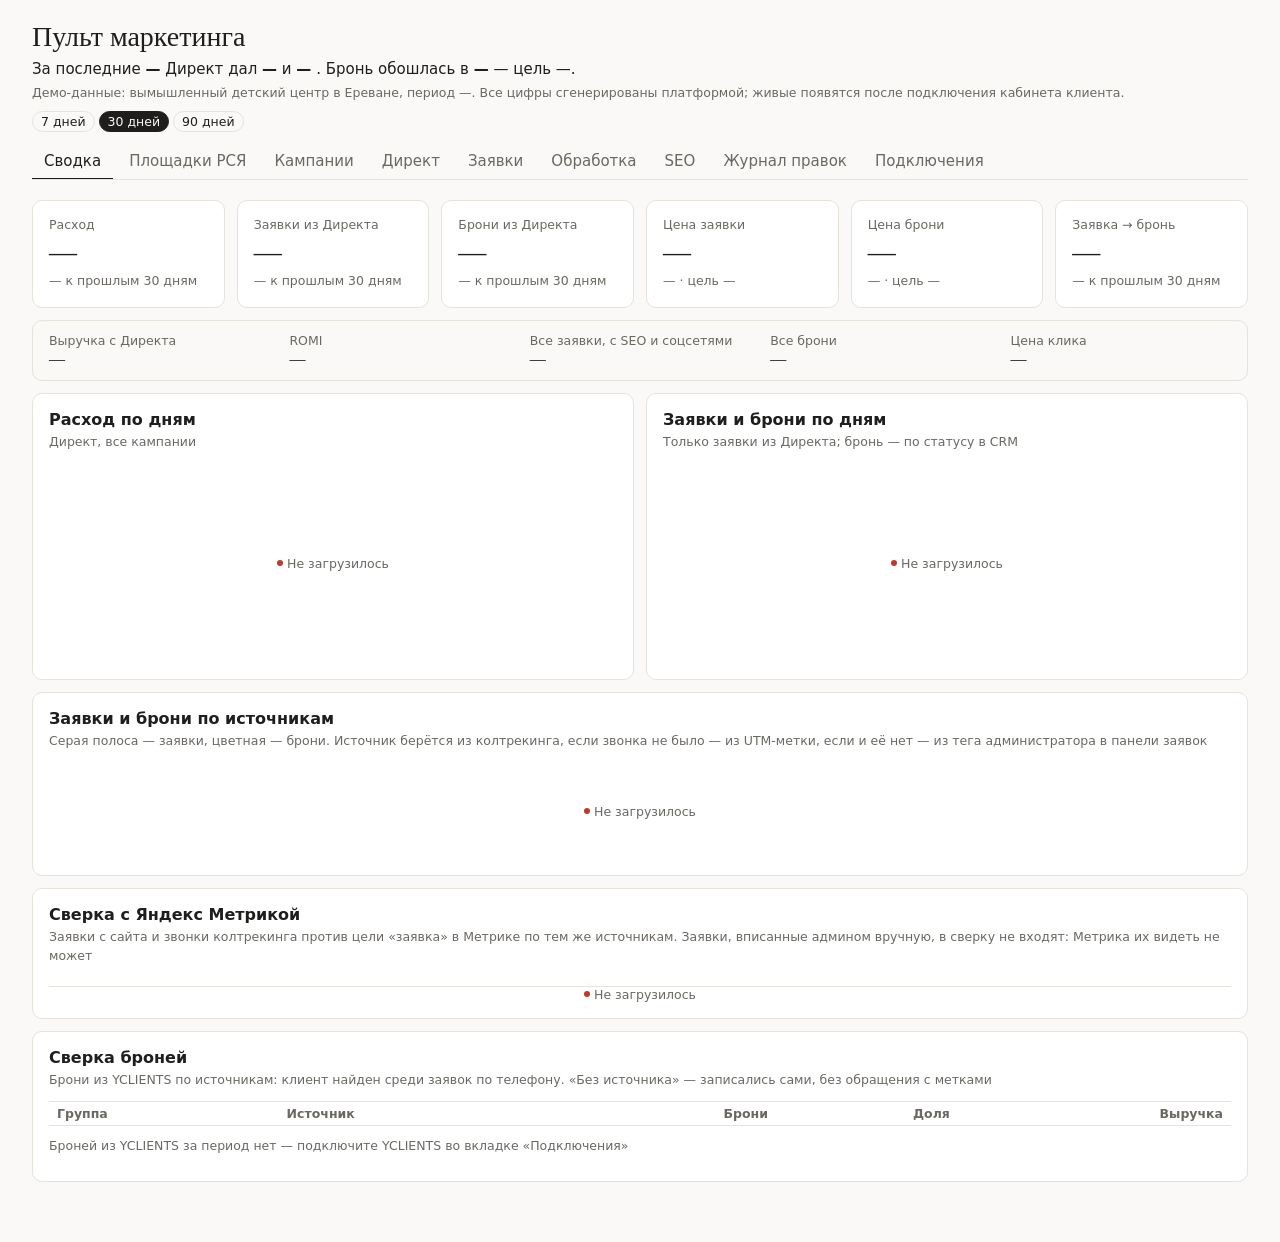
==== partyhub/web/static/index.html @ b014e50c "YCLIENTS: импорт .xls и расширенные синонимы колонок (как на сервере) Перенос сегодняшнего обновлени" ====
<!doctype html>
<html lang="ru">
<head>
<meta charset="utf-8">
<meta name="viewport" content="width=device-width, initial-scale=1">
<title>Пульт маркетинга</title>
<link rel="icon" href="data:,">
<style>
:root {
  color-scheme: light dark;
  --color-fg: #1f1e1d; --color-fg-muted: #6b6862; --color-bg: #faf9f7; --color-panel: #ffffff; --color-border-line: #e6e3dd;
  --color-ok: #2f7d4f; --color-warn: #a86200; --color-bad: #c0392b;
  --cds-radius: 10px; --cds-pad-xs: 4px; --cds-pad-sm: 8px; --cds-pad-md: 12px; --cds-pad-lg: 16px;
  --cds-gap-xs: 4px; --cds-gap-sm: 8px; --cds-gap-md: 12px; --cds-gap-lg: 20px; --cds-gap-xl: 32px;
  --cds-font-size-caption: 12.5px; --cds-font-size-body: 15px; --cds-font-size-heading: 16px; --cds-font-size-title: 28px;
  --cds-font-weight-medium: 600;
  --cds-chart-grid: #ece9e3; --cds-chart-axis: #bdb8ae; --cds-chart-muted: #d9d5cc; --cds-chart-reference: #9a958b; --cds-chart-status-critical: #c0392b;
  --cds-surface-popover: #ffffff; --cds-border: #e0dcd4; --cds-shadow-popover: 0 4px 16px rgba(0, 0, 0, .08); --cds-text-secondary: #6b6862;
  --cds-dur-slow: .35s; --cds-ease-out: cubic-bezier(.2, .8, .2, 1);
  --font-anthropic-sans: system-ui, -apple-system, "Segoe UI", Roboto, Arial, sans-serif;
  --font-anthropic-serif: Georgia, "Times New Roman", serif;
  --series-1: #2f6fdb; --series-2: #d9822b; --series-3: #3a9a6a; --series-4: #8a5cc2; --series-5: #c2477a; --series-6: #3aa0b8; --series-7: #9a8a2e; --series-8: #6b6862;
}
@media (prefers-color-scheme: dark) {
  :root {
    --color-fg: #ecebe8; --color-fg-muted: #a5a29b; --color-bg: #1b1b1a; --color-panel: #242422; --color-border-line: #383733;
    --color-ok: #6cc28e; --color-warn: #e0a34a; --color-bad: #ef7b6c;
    --cds-chart-grid: #33322f; --cds-chart-axis: #5b5953; --cds-chart-muted: #4a4844; --cds-chart-reference: #8b887f; --cds-chart-status-critical: #ef7b6c;
    --cds-surface-popover: #2c2c2a; --cds-border: #44423e; --cds-text-secondary: #a5a29b;
    --series-1: #6a9cf0; --series-2: #f0a35a;
  }
}
body { margin: 0; background: var(--color-bg); color: var(--color-fg); font-family: var(--font-anthropic-sans); }
#dash-root { padding: 20px clamp(12px, 3vw, 32px) 48px; }
.dash-skeleton { color: transparent !important; background: var(--color-border-line); border-radius: 4px; }
.ph-chart.dash-skeleton, .ph-hbars.dash-skeleton, .ph-pair.dash-skeleton, .ph-funnel.dash-skeleton { background: none; }
.ph-health b { font-weight: 600; }
.ph-health .bad { color: var(--color-bad); }
</style>
<script src="/static/d3.min.js"></script>
<script>
// Оболочка платформы: даёт странице тот же интерфейс `dash`, что и у прототипа,
// но данные берёт из API платформы (/api/datasets).
window.PH = {
  actions: true,
  async act(id, verb) {
    const r = await fetch(`api/actions/${encodeURIComponent(id)}/${verb}`, { method: 'POST', credentials: 'same-origin', headers: { 'X-Requested-With': 'partyhub' } });
    if (!r.ok) { let m = r.statusText; try { m = (await r.json()).detail || m; } catch (e) {} throw new Error(m); }
    return r.json();
  },
  async onReady() {
    try {
      const r = await fetch('api/health', { credentials: 'same-origin' });
      const h = await r.json();
      const note = document.getElementById('ph-note');
      note.classList.add('ph-health');
      const mode = { dry_run: 'правки только записываются в журнал', sandbox: 'правки уходят в песочницу Директа', live: 'правки уходят в боевой кабинет' }[h.direct_mode] || h.direct_mode;
      const ok = h.collectors.filter((c) => c.status === 'ok');
      const bad = h.collectors.filter((c) => c.status === 'error');
      const off = h.collectors.filter((c) => c.status === 'skipped');
      const last = ok.map((c) => c.at).sort().pop();
      note.replaceChildren();
      const add = (text, cls) => { const s = document.createElement('span'); s.textContent = text; if (cls) s.className = cls; note.append(s); };
      add(`Режим: ${mode}. `);
      if (ok.length) add(`Данные обновлены ${last.slice(8, 10)}.${last.slice(5, 7)} в ${last.slice(11, 16)} (${ok.length} из ${h.collectors.length} источников). `);
      if (bad.length) add('Ошибка: ' + bad.map((c) => c.collector).join(', ') + '. ', 'bad');
      if (off.length) add('Не подключены: ' + off.map((c) => c.collector).join(', ') + '.');
    } catch (e) { /* здоровье источников не обязательно для работы страницы */ }
  },
};
(function () {
  const listeners = [];
  const calcs = {};
  const params = { days: 30 };
  let store = {};
  let status = 'loading';
  const cs = getComputedStyle(document.documentElement);
  const colors = ['--series-1', '--series-2', '--series-3', '--series-4', '--series-5', '--series-6', '--series-7', '--series-8'].map((v) => cs.getPropertyValue(v).trim());
  function emit() { for (const fn of listeners) { try { fn(); } catch (e) { console.error(e); } } }
  async function load() {
    try {
      const r = await fetch('api/datasets?days=' + params.days, { credentials: 'same-origin' });
      if (!r.ok) throw new Error(r.statusText);
      store = await r.json();
      status = 'ok';
    } catch (e) {
      console.error(e);
      status = 'error';
    }
    emit();
  }
  window.dash = {
    colors,
    data(id) {
      if (calcs[id]) {
        const ins = calcs[id].inputs.map((i) => window.dash.data(i));
        const bad = ins.find((d) => d.status !== 'ok');
        if (bad) return { status: bad.status, data: [] };
        return { status: 'ok', data: calcs[id].fn(...ins.map((d) => d.data)) };
      }
      if (status !== 'ok') return { status, data: [] };
      if (!(id in store)) return { status: 'missing', data: [] };
      const rows = store[id];
      return { status: 'ok', data: rows, columns: rows.length ? Object.keys(rows[0]) : [] };
    },
    onData(fn) { listeners.push(fn); fn(); },
    calc(id, cfg) { calcs[id] = cfg; },
    loader() {},
    setLink(name) { history.replaceState(null, '', '#' + name); },
    params() { return { ...params }; },
    setParams(p) { Object.assign(params, p); load(); },
    resetParams() { params.days = 30; load(); },
    refresh() { load(); },
  };
  let t;
  window.addEventListener('resize', () => { clearTimeout(t); t = setTimeout(emit, 150); });
  load();
})();
</script>
</head>
<body>
<div id="dash-root">
<style>
#dash-root { --dash-gutter: clamp(12px, 3vw, 32px); }
.ph { container-type: inline-size; font-family: var(--font-anthropic-sans); color: var(--color-fg); max-width: 84rem; margin-inline: auto; }
.ph-head { margin-bottom: var(--cds-gap-md); }
.ph-title { font-family: var(--font-anthropic-serif); font-weight: 400; font-size: var(--cds-font-size-title); margin: 0 0 var(--cds-gap-xs); line-height: 1.2; }
.ph-takeaway { font-size: var(--cds-font-size-body); margin: 0 0 var(--cds-gap-xs); max-width: 60rem; line-height: 1.5; }
.ph .ph-takeaway b { font-weight: 600; font-variant-numeric: tabular-nums; }
.ph-note { color: var(--color-fg-muted); font-size: var(--cds-font-size-caption); margin: 0; line-height: 1.5; }
.ph-tabs { display: flex; gap: var(--cds-gap-xs); overflow-x: auto; border-bottom: 1px solid var(--color-border-line); margin: var(--cds-gap-md) 0 var(--cds-gap-lg); scrollbar-width: none; }
.ph-tab { appearance: none; background: none; border: 0; border-bottom: 2px solid transparent; margin-bottom: -1px; padding: var(--cds-pad-sm) var(--cds-pad-md); font: inherit; font-size: var(--cds-font-size-body); color: var(--color-fg-muted); cursor: pointer; white-space: nowrap; }
.ph-tab[aria-selected="true"] { color: var(--color-fg); border-bottom-color: var(--color-fg); }
.ph-tab:focus-visible, .ph-sort:focus-visible, .ph-seg button:focus-visible { outline: 2px solid var(--color-fg); outline-offset: 2px; }
.ph-badge { display: inline-block; min-width: 1.25rem; margin-left: var(--cds-gap-xs); padding: 0 6px; border-radius: 999px; font-size: var(--cds-font-size-caption); line-height: 1.5; color: var(--color-bg); background: var(--color-warn); text-align: center; }
.ph-page[hidden] { display: none; }
.ph-badge[hidden] { display: none; }
.ph-period { margin-top: var(--cds-gap-sm); }
.ph-period[hidden] { display: none; }
.ph-act { font: inherit; font-size: var(--cds-font-size-caption); margin: 4px 4px 0 0; padding: 1px var(--cds-pad-sm); border-radius: 999px; border: 1px solid var(--color-border-line); background: var(--color-bg); color: var(--color-fg); cursor: pointer; }
.ph-act[data-act="approve"] { border-color: var(--color-ok); color: var(--color-ok); }
.ph-act[data-act="reject"], .ph-act[data-act="rollback"] { color: var(--color-fg-muted); }
.ph-act:disabled { opacity: .5; cursor: progress; }
.ph-grid { display: grid; grid-template-columns: repeat(auto-fit, minmax(min(100%, 22rem), 1fr)); gap: var(--cds-gap-md); margin-bottom: var(--cds-gap-md); }
.ph-kpis { display: grid; grid-template-columns: repeat(auto-fit, minmax(min(100%, 11rem), 1fr)); gap: var(--cds-gap-md); margin-bottom: var(--cds-gap-md); }
.ph-card { background: var(--color-panel); border: 1px solid var(--color-border-line); border-radius: var(--cds-radius); padding: var(--cds-pad-lg); min-width: 0; }
.ph-card + .ph-card { margin-top: 0; }
.ph-block { margin-bottom: var(--cds-gap-md); }
.ph-card h2 { font-size: var(--cds-font-size-heading); font-weight: var(--cds-font-weight-medium); margin: 0 0 var(--cds-gap-xs); }
.ph-sub { color: var(--color-fg-muted); font-size: var(--cds-font-size-caption); margin: 0 0 var(--cds-gap-md); line-height: 1.5; }
.ph-kpi-label { color: var(--color-fg-muted); font-size: var(--cds-font-size-caption); }
.ph-kpi-value { font-family: var(--font-anthropic-serif); font-weight: 400; font-size: var(--cds-font-size-title); font-variant-numeric: tabular-nums; margin: var(--cds-gap-xs) 0; white-space: nowrap; }
.ph-kpi-foot { font-size: var(--cds-font-size-caption); color: var(--color-fg-muted); line-height: 1.5; }
.ph-delta { font-variant-numeric: tabular-nums; white-space: nowrap; }
.ph-delta[data-tone="good"] { color: var(--color-ok); }
.ph-delta[data-tone="bad"] { color: var(--color-bad); }
.ph-delta[data-tone="neutral"] { color: var(--color-fg-muted); }
.ph-strip { display: grid; grid-template-columns: repeat(auto-fit, minmax(min(100%, 9rem), 1fr)); gap: var(--cds-gap-sm) var(--cds-gap-lg); padding: var(--cds-pad-md) var(--cds-pad-lg); border: 1px solid var(--color-border-line); border-radius: var(--cds-radius); margin-bottom: var(--cds-gap-md); }
.ph-strip-item { font-size: var(--cds-font-size-caption); color: var(--color-fg-muted); }
.ph-strip-item b { display: block; font-family: var(--font-anthropic-serif); font-weight: 400; font-size: var(--cds-font-size-heading); color: var(--color-fg); font-variant-numeric: tabular-nums; margin-top: 2px; }
.ph-strip-item b[data-tone="warn"] { color: var(--color-warn); }
.ph-chart { position: relative; min-height: 200px; }
.ph-chart svg { display: block; overflow: visible; }
.ph-tick { fill: var(--color-fg-muted); font-size: 11px; font-variant-numeric: tabular-nums; }
.ph-endlabel { font-size: 11px; font-weight: 600; font-variant-numeric: tabular-nums; }
.ph-gridline { stroke: var(--cds-chart-grid); stroke-width: 1; }
.ph-axisline { stroke: var(--cds-chart-axis); stroke-width: 1; }
.ph-rule { stroke: var(--cds-chart-reference); stroke-width: 1; stroke-dasharray: 3 3; }
.ph-tip { position: absolute; pointer-events: none; background: var(--cds-surface-popover); border: 1px solid var(--cds-border); border-radius: var(--cds-radius); box-shadow: var(--cds-shadow-popover); padding: var(--cds-pad-xs) var(--cds-pad-sm); font-size: var(--cds-font-size-caption); white-space: nowrap; z-index: 3; line-height: 1.5; }
.ph-tip .ph-tip-d { color: var(--cds-text-secondary); }
.ph-tip .ph-sw { display: inline-block; width: 8px; height: 8px; border-radius: 2px; margin-right: 6px; vertical-align: 0; }
.ph-hbars { display: grid; gap: var(--cds-gap-sm); min-height: 6rem; }
.ph-hbar { display: grid; grid-template-columns: minmax(7rem, 12rem) minmax(4rem, 1fr) auto; gap: var(--cds-gap-sm); align-items: center; font-size: var(--cds-font-size-caption); }
.ph-hbar-name { overflow: hidden; text-overflow: ellipsis; white-space: nowrap; }
.ph-hbar-val { font-variant-numeric: tabular-nums; white-space: nowrap; color: var(--color-fg-muted); }
.ph-hbar-val b { color: var(--color-fg); font-weight: 600; }
.ph-mc-summary { display: grid; gap: 0.25rem; margin-bottom: var(--cds-gap-sm); font-size: var(--cds-font-size-caption); }
.ph-mc-summary b { font-variant-numeric: tabular-nums; }
.ph-mc-verdict { color: var(--color-fg-muted); }
#mc-box .ph-table td, #mc-box .ph-table th { padding-left: 0.4rem; padding-right: 0.4rem; }
#mc-box .ph-chip { white-space: normal; border-radius: 0.6rem; }
.ph-hbar-how { grid-column: 2 / -1; margin-top: -0.35rem; color: var(--color-fg-muted); font-size: 0.75rem; font-variant-numeric: tabular-nums; }
.ph-track { position: relative; height: 14px; }
.ph-track i { position: absolute; left: 0; top: 0; bottom: 0; border-radius: 4px; min-width: 2px; }
.ph-track i.base { background: var(--cds-chart-muted); }
.ph-pair { display: grid; gap: var(--cds-gap-md); min-height: 6rem; }
.ph-pair-item { display: grid; gap: 4px; }
.ph-pair-name { font-size: var(--cds-font-size-caption); font-weight: var(--cds-font-weight-medium); }
.ph-pair-row { display: grid; grid-template-columns: 4.5rem minmax(4rem, 1fr) 3.5rem; gap: var(--cds-gap-sm); align-items: center; font-size: var(--cds-font-size-caption); color: var(--color-fg-muted); }
.ph-pair-row span:last-child { text-align: right; font-variant-numeric: tabular-nums; color: var(--color-fg); }
.ph-funnel { display: grid; gap: 2px; min-height: 12rem; }
.ph-fstep { display: grid; grid-template-columns: minmax(7rem, 10rem) minmax(4rem, 1fr); gap: var(--cds-gap-sm); align-items: center; font-size: var(--cds-font-size-caption); }
.ph-fstep .ph-track { height: 22px; }
.ph-fstep .ph-track b { position: absolute; left: 8px; top: 50%; transform: translateY(-50%); font-weight: 600; font-variant-numeric: tabular-nums; color: var(--color-fg); }
.ph-fdrop { display: grid; grid-template-columns: minmax(7rem, 10rem) 1fr; gap: var(--cds-gap-sm); font-size: var(--cds-font-size-caption); color: var(--color-fg-muted); padding: 2px 0; font-variant-numeric: tabular-nums; }
.ph-fdrop[data-tone="bad"] span:last-child { color: var(--cds-chart-status-critical); font-weight: 600; }
.ph-controls { display: flex; flex-wrap: wrap; gap: var(--cds-gap-sm); align-items: center; margin-bottom: var(--cds-gap-sm); }
.ph-seg { display: flex; flex-wrap: wrap; gap: var(--cds-gap-xs); }
.ph-seg button { font: inherit; font-size: var(--cds-font-size-caption); border: 1px solid var(--color-border-line); background: none; color: var(--color-fg); border-radius: 999px; padding: 2px var(--cds-pad-sm); cursor: pointer; white-space: nowrap; }
.ph-seg button[aria-pressed="true"] { background: var(--color-fg); color: var(--color-bg); border-color: var(--color-fg); }
.ph-seg button span { font-variant-numeric: tabular-nums; opacity: .8; }
.ph-search, .ph-select { font: inherit; font-size: var(--cds-font-size-caption); padding: var(--cds-pad-xs) var(--cds-pad-sm); border: 1px solid var(--color-border-line); border-radius: var(--cds-radius); background: var(--color-bg); color: var(--color-fg); min-width: 0; }
.ph-search { flex: 1 1 12rem; max-width: 20rem; }
.ph-tablebox { max-height: 34rem; overflow: auto; border-top: 1px solid var(--color-border-line); }
.ph-table { width: 100%; border-collapse: collapse; font-size: var(--cds-font-size-caption); font-variant-numeric: tabular-nums; }
.ph-table th { position: sticky; top: 0; background: var(--color-panel); text-align: left; font-weight: var(--cds-font-weight-medium); color: var(--color-fg-muted); border-bottom: 1px solid var(--color-border-line); padding: var(--cds-pad-xs) var(--cds-pad-sm); white-space: nowrap; z-index: 1; }
.ph-table td { border-bottom: 1px solid var(--color-border-line); padding: var(--cds-pad-xs) var(--cds-pad-sm); vertical-align: top; line-height: 1.45; }
.ph-table .num { text-align: right; white-space: nowrap; }
.ph-table .ph-nowrap { white-space: nowrap; }
.ph-table td.ph-long { min-width: 14rem; max-width: 28rem; }
.ph-table tr[data-tone="warn"] td:first-child { box-shadow: inset 3px 0 0 var(--color-warn); }
.ph-sort { all: unset; cursor: pointer; }
.ph-table th[aria-sort="ascending"] .ph-sort::after { content: " ↑"; }
.ph-table th[aria-sort="descending"] .ph-sort::after { content: " ↓"; }
.ph-chip { display: inline-block; padding: 0 var(--cds-pad-xs); border: 1px solid currentColor; border-radius: 999px; white-space: nowrap; line-height: 1.4; }
.ph-chip[data-tone="good"] { color: var(--color-ok); }
.ph-chip[data-tone="warn"] { color: var(--color-warn); }
.ph-chip[data-tone="bad"] { color: var(--color-bad); }
.ph-chip[data-tone="muted"] { color: var(--color-fg-muted); }
.ph-cellbar { display: flex; align-items: center; justify-content: flex-end; gap: var(--cds-gap-xs); }
.ph-cellbar i { display: block; height: 6px; border-radius: 3px; background: var(--cds-chart-muted); flex: none; }
.ph-empty { color: var(--color-fg-muted); font-size: var(--cds-font-size-caption); padding: var(--cds-pad-md) 0; margin: 0; }
.ph-fail { display: flex; align-items: center; justify-content: center; gap: var(--cds-gap-xs); min-height: inherit; height: 100%; color: var(--color-fg-muted); font-size: var(--cds-font-size-caption); }
.ph-fail i { width: .375rem; height: .375rem; border-radius: 50%; background: var(--color-bad); }
.ph [data-dash-source-state="empty"] { color: transparent; }
.ph [data-dash-source-state="refreshing"] { opacity: .5; transition: opacity var(--cds-dur-slow); }
.ph-seo-regions .ph-kpi-value { display: flex; align-items: baseline; gap: var(--cds-gap-xs); }
.ph-seo-vd { font-family: var(--font-anthropic-sans); font-size: var(--cds-font-size-caption); }
.ph-seo-dist { display: flex; height: 10px; border-radius: 3px; overflow: hidden; gap: 1px; margin: var(--cds-gap-sm) 0; }
.ph-seo-dist i { display: block; min-width: 3px; }
.ph-pos-t3 { --pos: #2e9d5b; } .ph-pos-t10 { --pos: #8cc63f; } .ph-pos-t30 { --pos: #e3b23c; } .ph-pos-t100 { --pos: #e07b39; } .ph-pos-none { --pos: var(--cds-chart-muted); } .ph-pos-gap { --pos: transparent; }
.ph-seo-dist i, .ph-seo-hist i, .ph-seo-legend i { background: var(--pos); }
.ph-pos { display: inline-block; min-width: 2.1em; padding: 0 4px; border-radius: 4px; text-align: center; font-weight: 600; background: color-mix(in srgb, var(--pos) 28%, transparent); }
.ph-pos.ph-pos-none { font-weight: 400; color: var(--color-fg-muted); }
.ph-seo-hist { display: flex; gap: 2px; margin-top: 3px; }
.ph-seo-hist i { width: 9px; height: 9px; border-radius: 2px; }
.ph-seo-hist i.ph-pos-gap { box-shadow: inset 0 0 0 1px var(--color-border-line); }
.ph-seo-legend { display: flex; flex-wrap: wrap; gap: var(--cds-gap-xs) var(--cds-gap-md); font-size: var(--cds-font-size-caption); color: var(--color-fg-muted); margin-bottom: var(--cds-gap-sm); }
.ph-seo-legend i { display: inline-block; width: 9px; height: 9px; border-radius: 2px; margin-right: 5px; }
.ph-seo-stage { display: block; line-height: 1.5; }
.ph-seo-stage b { color: var(--color-fg); font-weight: 600; }
.ph-seo-sub { color: var(--color-fg-muted); font-size: 11.5px; }
.ph-seo-star { color: var(--color-warn); }
.ph-seo-url { color: var(--color-fg-muted); word-break: break-all; }
.ph-seo-rcol { white-space: nowrap; }
.ph-seo-cur { font-variant-numeric: tabular-nums; }
.ph-muted { color: var(--color-fg-muted); }
.ph-tablebox-tall { max-height: 44rem; }
@container (max-width: 700px) {
  .ph-wide { display: none; }
  .ph-hbar { grid-template-columns: minmax(5.5rem, 8rem) minmax(3rem, 1fr) auto; }
  /* источники на телефоне: название и цифры строкой, полоса и «Опознано» под ними во всю ширину */
  #ch-sources .ph-hbar { grid-template-columns: minmax(0, 1fr) auto; row-gap: 0.3rem; }
  #ch-sources .ph-hbar .ph-track { grid-column: 1 / -1; grid-row: 2; }
  #ch-sources .ph-hbar-how { grid-column: 1 / -1; margin-top: 0; }
}
@media (prefers-reduced-motion: no-preference) {
  .ph-anim { animation: ph-fade var(--cds-dur-slow) var(--cds-ease-out); }
  @keyframes ph-fade { from { opacity: 0; } to { opacity: 1; } }
}
</style>

<div class="ph">
  <header class="ph-head" id="top">
    <h1 class="ph-title">Пульт маркетинга</h1>
    <p class="ph-takeaway" id="takeaway">За последние <b data-source="kpi" data-field="value" data-where="metric=period_days" class="dash-skeleton">—</b> <span data-plural="period_days" data-forms="день|дня|дней"></span> Директ дал <b data-source="kpi" data-field="value" data-where="metric=leads_direct" class="dash-skeleton">—</b> <span data-plural="leads_direct" data-forms="заявку|заявки|заявок"></span> и <b data-source="kpi" data-field="value" data-where="metric=bookings_direct" class="dash-skeleton">—</b> <span data-plural="bookings_direct" data-forms="бронь|брони|броней"></span>. Бронь обошлась в <b data-source="kpi" data-field="value" data-where="metric=cpb" class="dash-skeleton">—</b> — <span id="cpb-verdict"></span> <span data-source="kpi" data-field="value" data-where="metric=target_cpb" class="dash-skeleton">—</span>.</p>
    <p class="ph-note" id="ph-note">Демо-данные: вымышленный детский центр в Ереване, период <span data-source="kpi" data-field="label" data-where="metric=period_days" class="dash-skeleton">—</span>. Все цифры сгенерированы платформой; живые появятся после подключения кабинета клиента.</p>
    <div class="ph-seg ph-period" id="seg-period" role="group" aria-label="Период" hidden>
      <button type="button" data-value="7" aria-pressed="false">7 дней</button>
      <button type="button" data-value="30" aria-pressed="true">30 дней</button>
      <button type="button" data-value="90" aria-pressed="false">90 дней</button>
    </div>
  </header>

  <nav class="ph-tabs" role="tablist" aria-label="Разделы">
    <button class="ph-tab" role="tab" data-tab="summary" aria-selected="true">Сводка</button>
    <button class="ph-tab" role="tab" data-tab="placements" aria-selected="false">Площадки РСЯ</button>
    <button class="ph-tab" role="tab" data-tab="campaigns" aria-selected="false">Кампании</button>
    <button class="ph-tab" role="tab" data-tab="direct" aria-selected="false">Директ</button>
    <button class="ph-tab" role="tab" data-tab="leads" aria-selected="false">Заявки</button>
    <button class="ph-tab" role="tab" data-tab="processing" aria-selected="false">Обработка</button>
    <button class="ph-tab" role="tab" data-tab="seo" aria-selected="false">SEO</button>
    <button class="ph-tab" role="tab" data-tab="journal" aria-selected="false">Журнал правок<span class="ph-badge" id="journal-badge" data-source="journal_counts" data-field="count" data-where="status_code=proposed" hidden>—</span></button>
    <button class="ph-tab" role="tab" data-tab="connections" aria-selected="false">Подключения</button>
  </nav>

  <!-- ============================ Сводка ============================ -->
  <section class="ph-page" id="summary" role="tabpanel" aria-label="Сводка">
    <div class="ph-kpis">
      <div class="ph-card" id="kpi-cost">
        <div class="ph-kpi-label">Расход</div>
        <div class="ph-kpi-value dash-skeleton" data-source="kpi" data-field="value" data-where="metric=cost">—</div>
        <div class="ph-kpi-foot"><span class="ph-delta" data-source="kpi" data-field="change" data-where="metric=cost">—</span> <span class="ph-prev">к прошлым 30 дням</span></div>
      </div>
      <div class="ph-card" id="kpi-leads">
        <div class="ph-kpi-label">Заявки из Директа</div>
        <div class="ph-kpi-value dash-skeleton" data-source="kpi" data-field="value" data-where="metric=leads_direct">—</div>
        <div class="ph-kpi-foot"><span class="ph-delta" data-source="kpi" data-field="change" data-where="metric=leads_direct">—</span> <span class="ph-prev">к прошлым 30 дням</span></div>
      </div>
      <div class="ph-card" id="kpi-bookings">
        <div class="ph-kpi-label">Брони из Директа</div>
        <div class="ph-kpi-value dash-skeleton" data-source="kpi" data-field="value" data-where="metric=bookings_direct">—</div>
        <div class="ph-kpi-foot"><span class="ph-delta" data-source="kpi" data-field="change" data-where="metric=bookings_direct">—</span> <span class="ph-prev">к прошлым 30 дням</span></div>
      </div>
      <div class="ph-card" id="kpi-cpl">
        <div class="ph-kpi-label">Цена заявки</div>
        <div class="ph-kpi-value dash-skeleton" data-source="kpi" data-field="value" data-where="metric=cpl">—</div>
        <div class="ph-kpi-foot"><span class="ph-delta" data-source="kpi" data-field="change" data-where="metric=cpl">—</span> · цель <span data-source="kpi" data-field="value" data-where="metric=target_cpl">—</span></div>
      </div>
      <div class="ph-card" id="kpi-cpb">
        <div class="ph-kpi-label">Цена брони</div>
        <div class="ph-kpi-value dash-skeleton" data-source="kpi" data-field="value" data-where="metric=cpb">—</div>
        <div class="ph-kpi-foot"><span class="ph-delta" data-source="kpi" data-field="change" data-where="metric=cpb">—</span> · цель <span data-source="kpi" data-field="value" data-where="metric=target_cpb">—</span></div>
      </div>
      <div class="ph-card" id="kpi-conv">
        <div class="ph-kpi-label">Заявка → бронь</div>
        <div class="ph-kpi-value dash-skeleton" data-source="kpi" data-field="value" data-where="metric=lead_to_booking">—</div>
        <div class="ph-kpi-foot"><span class="ph-delta" data-source="kpi" data-field="change" data-where="metric=lead_to_booking">—</span> <span class="ph-prev">к прошлым 30 дням</span></div>
      </div>
    </div>
    <div class="ph-strip" id="strip-summary">
      <div class="ph-strip-item">Выручка с Директа<b data-source="kpi" data-field="value" data-where="metric=revenue_direct">—</b></div>
      <div class="ph-strip-item">ROMI<b data-source="kpi" data-field="value" data-where="metric=romi">—</b></div>
      <div class="ph-strip-item">Все заявки, с SEO и соцсетями<b data-source="kpi" data-field="value" data-where="metric=leads_all">—</b></div>
      <div class="ph-strip-item">Все брони<b data-source="kpi" data-field="value" data-where="metric=bookings_all">—</b></div>
      <div class="ph-strip-item">Цена клика<b data-source="kpi" data-field="value" data-where="metric=cpc">—</b></div>
    </div>
    <div class="ph-grid">
      <div class="ph-card" id="card-cost">
        <h2>Расход по дням</h2>
        <p class="ph-sub">Директ, все кампании</p>
        <div class="ph-chart dash-skeleton" id="ch-cost" data-source="daily"></div>
      </div>
      <div class="ph-card" id="card-daily-leads">
        <h2>Заявки и брони по дням</h2>
        <p class="ph-sub">Только заявки из Директа; бронь — по статусу в CRM</p>
        <div class="ph-chart dash-skeleton" id="ch-leads" data-source="daily"></div>
      </div>
    </div>
    <div class="ph-card ph-block" id="card-sources">
      <h2>Заявки и брони по источникам</h2>
      <p class="ph-sub">Серая полоса — заявки, цветная — брони. Источник берётся из колтрекинга, если звонка не было — из UTM-метки, если и её нет — из тега администратора в панели заявок</p>
      <div class="ph-hbars dash-skeleton" id="ch-sources" data-source="sources"></div>
    </div>
    <div class="ph-card ph-block" id="card-metrika-check">
      <h2>Сверка с Яндекс Метрикой</h2>
      <p class="ph-sub">Заявки с сайта и звонки колтрекинга против цели «заявка» в Метрике по тем же источникам. Заявки, вписанные админом вручную, в сверку не входят: Метрика их видеть не может</p>
      <div id="mc-summary" class="ph-mc-summary"></div>
      <div class="ph-tablebox" id="mc-box" data-source="metrika_check"></div>
    </div>
    <div class="ph-card ph-block" id="card-bookings">
      <h2>Сверка броней</h2>
      <p class="ph-sub">Брони из YCLIENTS по источникам: клиент найден среди заявок по телефону. «Без источника» — записались сами, без обращения с метками</p>
      <div class="ph-tablebox">
        <table class="ph-table" id="t-bookings" data-source="booking_sources" data-row-key="source">
          <thead><tr>
            <th data-field="group">Группа</th>
            <th data-field="source">Источник</th>
            <th data-field="bookings">Брони</th>
            <th data-field="share">Доля</th>
            <th data-field="revenue">Выручка</th>
          </tr></thead>
          <tbody></tbody>
        </table>
        <p class="ph-empty" id="e-bookings-none">Броней из YCLIENTS за период нет — подключите YCLIENTS во вкладке «Подключения»</p>
      </div>
    </div>
  </section>

  <!-- ============================ Площадки ============================ -->
  <section class="ph-page" id="placements" role="tabpanel" aria-label="Площадки РСЯ" hidden>
    <div class="ph-strip" id="strip-placements">
      <div class="ph-strip-item">Плохих площадок<b data-tone="warn" data-source="placement_counts" data-field="count" data-where="status=bad">—</b></div>
      <div class="ph-strip-item">Их расход за период<b data-source="placement_counts" data-field="cost" data-where="status=bad">—</b></div>
      <div class="ph-strip-item">Ждут вашего решения<b data-source="placement_counts" data-field="count" data-where="status=proposed">—</b></div>
      <div class="ph-strip-item">Уже исключено<b data-source="placement_counts" data-field="count" data-where="status=excluded">—</b></div>
    </div>
    <div class="ph-card ph-block" id="card-placements">
      <h2>Площадки РСЯ</h2>
      <p class="ph-sub">Плохая — потратила целевую цену заявки и не дала ни одной заявки. Исключённые больше не показывают рекламу; их расход — до исключения. Сортировка — по клику на заголовок.</p>
      <div class="ph-controls">
        <div class="ph-seg" id="seg-placements" role="group" aria-label="Статус площадки">
          <button type="button" data-value="all" aria-pressed="true">Все <span data-source="placement_counts" data-field="count" data-where="status=all">—</span></button>
          <button type="button" data-value="bad" aria-pressed="false">Плохие <span data-source="placement_counts" data-field="count" data-where="status=bad">—</span></button>
          <button type="button" data-value="proposed" aria-pressed="false">Ждут решения <span data-source="placement_counts" data-field="count" data-where="status=proposed">—</span></button>
          <button type="button" data-value="watch" aria-pressed="false">Наблюдаем <span data-source="placement_counts" data-field="count" data-where="status=watch">—</span></button>
          <button type="button" data-value="good" aria-pressed="false">Хорошие <span data-source="placement_counts" data-field="count" data-where="status=good">—</span></button>
          <button type="button" data-value="excluded" aria-pressed="false">Исключены <span data-source="placement_counts" data-field="count" data-where="status=excluded">—</span></button>
        </div>
        <input class="ph-search" id="q-placements" type="search" placeholder="Найти площадку" aria-label="Найти площадку">
      </div>
      <div class="ph-tablebox">
        <table class="ph-table" id="t-placements" data-source="placements" data-row-key="placement">
          <thead><tr>
            <th data-field="placement">Площадка</th>
            <th data-field="status">Статус</th>
            <th data-field="cost">Расход</th>
            <th data-field="clicks">Клики</th>
            <th data-field="ctr">CTR</th>
            <th data-field="bounce_rate">Отказы</th>
            <th data-field="leads">Заявки</th>
            <th data-field="bookings">Брони</th>
            <th data-field="cpl">Цена заявки</th>
            <th data-field="campaigns">Кампании</th>
          </tr></thead>
          <tbody></tbody>
        </table>
        <p class="ph-empty" id="e-placements" hidden>Ничего не найдено</p>
      </div>
    </div>
  </section>

  <!-- ============================ Кампании ============================ -->
  <section class="ph-page" id="campaigns" role="tabpanel" aria-label="Кампании" hidden>
    <div class="ph-card ph-block" id="card-shares">
      <h2>Доля бюджета против доли броней</h2>
      <p class="ph-sub">Если серая полоса длиннее цветной, кампания тратит больше, чем приносит броней</p>
      <div class="ph-pair dash-skeleton" id="ch-shares" data-source="campaigns"></div>
    </div>
    <div class="ph-card ph-block" id="card-campaigns">
      <h2>Кампании</h2>
      <p class="ph-sub">Брони и выручка — по статусам сделок в CRM, привязанных к кампании через UTM-метки</p>
      <div class="ph-tablebox">
        <table class="ph-table" id="t-campaigns" data-source="campaigns" data-row-key="campaign_id">
          <thead><tr>
            <th data-field="campaign">Кампания</th>
            <th data-field="type">Тип</th>
            <th data-field="cost">Расход</th>
            <th data-field="leads">Заявки</th>
            <th data-field="bookings">Брони</th>
            <th data-field="cpl">Цена заявки</th>
            <th data-field="cpb">Цена брони</th>
            <th data-field="revenue">Выручка</th>
          </tr></thead>
          <tbody></tbody>
        </table>
      </div>
    </div>
  </section>

  <!-- ============================ Заявки ============================ -->
  <section class="ph-page" id="leads" role="tabpanel" aria-label="Заявки" hidden>
    <div class="ph-card ph-block" id="card-leads">
      <h2>Все заявки</h2>
      <p class="ph-sub">Звонки, формы и чаты, склеенные по телефону в одну заявку; статус и сумма — из Битрикс24. Телефоны скрыты.</p>
      <div class="ph-controls">
        <input class="ph-search" id="q-leads" type="search" placeholder="Поиск: площадка, ключ, менеджер" aria-label="Поиск по заявкам">
        <select class="ph-select" id="f-lead-source" aria-label="Источник"></select>
        <select class="ph-select" id="f-lead-status" aria-label="Статус"></select>
      </div>
      <div class="ph-tablebox">
        <table class="ph-table" id="t-leads" data-source="leads" data-row-key="id">
          <thead><tr>
            <th data-field="created_at">Когда</th>
            <th data-field="phone">Телефон</th>
            <th data-field="channel">Канал</th>
            <th data-field="source">Источник</th>
            <th data-field="campaign">Кампания</th>
            <th data-field="placement">Площадка</th>
            <th data-field="keyword">Ключ</th>
            <th data-field="status">Статус</th>
            <th data-field="amount">Сумма</th>
            <th data-field="party_date">Праздник</th>
            <th data-field="manager">Менеджер</th>
          </tr></thead>
          <tbody></tbody>
        </table>
        <p class="ph-empty" id="e-leads" hidden>Ничего не найдено</p>
      </div>
    </div>
  </section>

  <!-- ============================ Обработка ============================ -->
  <section class="ph-page" id="processing" role="tabpanel" aria-label="Обработка заявок" hidden>
    <div class="ph-kpis">
      <div class="ph-card">
        <div class="ph-kpi-label">Звонков</div>
        <div class="ph-kpi-value dash-skeleton" data-source="kpi" data-field="value" data-where="metric=calls">—</div>
        <div class="ph-kpi-foot">из них пропущено <span data-source="kpi" data-field="value" data-where="metric=missed_calls">—</span></div>
      </div>
      <div class="ph-card">
        <div class="ph-kpi-label">Доля пропущенных</div>
        <div class="ph-kpi-value dash-skeleton" data-source="kpi" data-field="value" data-where="metric=missed_share">—</div>
        <div class="ph-kpi-foot">не перезвонили совсем: <span data-source="kpi" data-field="value" data-where="metric=lost_after_missed">—</span></div>
      </div>
      <div class="ph-card">
        <div class="ph-kpi-label">Ответ в чате, медиана</div>
        <div class="ph-kpi-value dash-skeleton" data-source="kpi" data-field="value" data-where="metric=chat_response_median_sec">—</div>
        <div class="ph-kpi-foot">90% ответов быстрее <span data-source="kpi" data-field="value" data-where="metric=chat_response_p90_sec">—</span></div>
      </div>
      <div class="ph-card">
        <div class="ph-kpi-label">Чатов</div>
        <div class="ph-kpi-value dash-skeleton" data-source="kpi" data-field="value" data-where="metric=chats">—</div>
        <div class="ph-kpi-foot">за период</div>
      </div>
    </div>
    <div class="ph-grid">
      <div class="ph-card" id="card-funnel">
        <h2>Воронка заявок</h2>
        <p class="ph-sub">Сколько заявок дошло до каждого этапа. «Праздник прошёл» меньше брони: многие праздники ещё впереди.</p>
        <div class="ph-funnel dash-skeleton" id="ch-funnel" data-source="funnel"></div>
      </div>
      <div class="ph-card" id="card-managers">
        <h2>Менеджеры</h2>
        <p class="ph-sub">Конверсия — доля заявок менеджера, ставших бронью</p>
        <div class="ph-tablebox">
          <table class="ph-table" id="t-managers" data-source="managers" data-row-key="manager">
            <thead><tr>
              <th data-field="manager">Менеджер</th>
              <th data-field="leads">Заявки</th>
              <th data-field="bookings">Брони</th>
              <th data-field="conversion">Конверсия</th>
              <th data-field="revenue">Выручка</th>
            </tr></thead>
            <tbody></tbody>
          </table>
        </div>
      </div>
    </div>
  </section>

  <!-- ============================ SEO ============================ -->
  <section class="ph-page" id="seo" role="tabpanel" aria-label="SEO" hidden>
    <p class="ph-takeaway" id="seo-takeaway"></p>
    <p class="ph-note" id="seo-note"></p>
    <div class="ph-kpis ph-seo-regions" id="seo-regions"></div>

    <div class="ph-grid">
      <div class="ph-card">
        <h2>Видимость по проверкам</h2>
        <p class="ph-sub">Какую долю возможных переходов из поиска собирает сайт: 100% — все запросы на первом месте. Учитывает частотность запросов.</p>
        <div class="ph-chart" id="ch-seo"></div>
      </div>
      <div class="ph-card">
        <h2>Запросов в топ-10 по проверкам</h2>
        <p class="ph-sub">Сколько запросов на первой странице выдачи, где их и видят клиенты</p>
        <div class="ph-chart" id="ch-seo-top"></div>
      </div>
    </div>

    <div class="ph-card ph-block" id="card-seo-growth">
      <h2>Где усилиться</h2>
      <p class="ph-sub">Запросы, подъём по которым даст больше всего переходов: цель — топ-3. Оценка переходов — по частотности и типичной кликабельности места в выдаче.</p>
      <div class="ph-seo-legend" id="seo-stages"></div>
      <div class="ph-tablebox">
        <table class="ph-table" id="t-seo-growth">
          <thead><tr><th>Запрос</th><th>Поиск</th><th class="num">Позиция</th><th class="num">Частота</th><th class="num">+ переходов в месяц</th><th>Что делать</th></tr></thead>
          <tbody></tbody>
        </table>
      </div>
    </div>

    <div class="ph-card ph-block" id="card-seo-groups">
      <h2>Группы запросов</h2>
      <p class="ph-sub">Группы — как в Топвизоре. Видно, какое направление сайта проседает целиком.</p>
      <div class="ph-tablebox">
        <table class="ph-table" id="t-seo-groups"><thead></thead><tbody></tbody></table>
      </div>
    </div>

    <div class="ph-card ph-block" id="card-seo-keywords">
      <h2>Позиции по запросам</h2>
      <p class="ph-sub">Как в Топвизоре: позиция на последней проверке, изменение с прошлой и квадратики последних проверок (наведите — дата и место).</p>
      <div class="ph-controls">
        <div class="ph-seg" id="seg-seo" role="group" aria-label="Отбор запросов">
          <button type="button" data-value="all" aria-pressed="true">Все <span></span></button>
          <button type="button" data-value="important" aria-pressed="false">Важные <span></span></button>
          <button type="button" data-value="growth" aria-pressed="false">Почти в топе <span></span></button>
          <button type="button" data-value="down" aria-pressed="false">Просели <span></span></button>
          <button type="button" data-value="absent" aria-pressed="false">Нет в топ-100 <span></span></button>
        </div>
        <select class="ph-select" id="f-seo-group" aria-label="Группа"></select>
        <input class="ph-search" id="q-seo" type="search" placeholder="Найти запрос" aria-label="Найти запрос">
      </div>
      <div class="ph-seo-legend" id="seo-legend"></div>
      <div class="ph-tablebox ph-tablebox-tall">
        <table class="ph-table ph-seo-table" id="t-seo"><thead></thead><tbody></tbody></table>
      </div>
      <p class="ph-empty" id="e-seo" hidden>Ничего не нашлось</p>
    </div>
  </section>

  <!-- ============================ Директ ============================ -->
  <!-- Содержимое вкладки — partyhub/web/ui/direct.html, его вставляет tools/build_ui.py. -->
  <section class="ph-page" id="direct" role="tabpanel" aria-label="Директ" hidden>
<style>
.dx-head { display: flex; flex-wrap: wrap; gap: var(--cds-gap-sm) var(--cds-gap-lg); align-items: center; justify-content: space-between; }
.dx-head label { display: flex; align-items: center; gap: var(--cds-gap-xs); font-size: var(--cds-font-size-caption); color: var(--color-fg-muted); }
.dx-tools { display: flex; flex-wrap: wrap; gap: var(--cds-gap-xs) var(--cds-gap-lg); margin: var(--cds-gap-md) 0; }
.dx-group { display: flex; flex-wrap: wrap; align-items: center; gap: var(--cds-gap-xs); }
.dx-group > span { font-size: var(--cds-font-size-caption); color: var(--color-fg-muted); margin-right: 2px; }
.dx-tool { font: inherit; font-size: var(--cds-font-size-caption); padding: var(--cds-pad-xs) var(--cds-pad-md); border-radius: 999px; border: 1px solid var(--color-border-line); background: var(--color-panel); color: var(--color-fg); cursor: pointer; white-space: nowrap; }
.dx-tool[aria-pressed="true"] { background: var(--color-fg); color: var(--color-bg); border-color: var(--color-fg); }
.dx-tool:focus-visible, .dx-btn:focus-visible { outline: 2px solid var(--color-fg); outline-offset: 2px; }
.dx-btn { font: inherit; font-size: var(--cds-font-size-caption); padding: var(--cds-pad-xs) var(--cds-pad-md); border-radius: var(--cds-radius); border: 1px solid var(--color-border-line); background: var(--color-bg); color: var(--color-fg); cursor: pointer; }
.dx-btn.dx-primary { border-color: var(--color-ok); color: var(--color-ok); }
.dx-btn:disabled { opacity: .5; cursor: progress; }
.dx-status { font-size: var(--cds-font-size-caption); color: var(--color-fg-muted); }
.dx-status[data-tone="bad"] { color: var(--color-bad); }
.dx-status[data-tone="good"] { color: var(--color-ok); }
.dx-notes { margin: 0 0 var(--cds-gap-md); padding-left: 1.1rem; font-size: var(--cds-font-size-caption); color: var(--color-fg-muted); line-height: 1.5; }
.dx-notes:empty { display: none; }
#dx-summary:empty { display: none; }
.dx-agent-head { display: flex; flex-wrap: wrap; gap: var(--cds-gap-sm); align-items: center; justify-content: space-between; }
.dx-agent-head select { max-width: 22rem; }
.dx-examples { display: flex; flex-wrap: wrap; gap: var(--cds-gap-xs); margin-bottom: var(--cds-gap-md); }
.dx-examples button { font: inherit; font-size: var(--cds-font-size-caption); padding: 2px var(--cds-pad-sm); border-radius: 999px; border: 1px dashed var(--color-border-line); background: none; color: var(--color-fg-muted); cursor: pointer; text-align: left; }
.dx-log { display: flex; flex-direction: column; gap: var(--cds-gap-sm); margin-bottom: var(--cds-gap-md); }
.dx-log:empty { display: none; }
.dx-msg { white-space: pre-wrap; line-height: 1.55; font-size: var(--cds-font-size-body); overflow-wrap: anywhere; }
.dx-msg.dx-user { align-self: flex-end; max-width: 85%; background: var(--color-bg); border: 1px solid var(--color-border-line); border-radius: var(--cds-radius); padding: var(--cds-pad-sm) var(--cds-pad-md); }
.dx-msg.dx-thought { color: var(--color-fg-muted); font-size: var(--cds-font-size-caption); }
.dx-call { font-size: var(--cds-font-size-caption); color: var(--color-fg-muted); overflow-wrap: anywhere; }
.dx-call[data-ok="false"] { color: var(--color-warn); }
.dx-tbl h3, .dx-plan h3 { font-size: var(--cds-font-size-body); font-weight: var(--cds-font-weight-medium); margin: 0 0 var(--cds-gap-xs); }
.dx-plan { border: 1px solid var(--color-border-line); border-radius: var(--cds-radius); padding: var(--cds-pad-md); margin-bottom: var(--cds-gap-md); }
.dx-op { border-top: 1px solid var(--color-border-line); padding: var(--cds-pad-sm) 0; font-size: var(--cds-font-size-caption); line-height: 1.5; white-space: pre-wrap; overflow-wrap: anywhere; }
.dx-op b { font-weight: 600; }
.dx-op .dx-err { color: var(--color-bad); }
.dx-op .dx-ok { color: var(--color-ok); }
.dx-agent textarea { width: 100%; box-sizing: border-box; min-height: 4.5rem; font: inherit; font-size: var(--cds-font-size-body); padding: var(--cds-pad-sm); border: 1px solid var(--color-border-line); border-radius: var(--cds-radius); background: var(--color-bg); color: var(--color-fg); resize: vertical; }
.dx-mode b { font-weight: 600; }
</style>

<div class="dx">
  <div class="ph-card ph-block dx-head">
    <div class="ph-seg" id="dx-types" role="group" aria-label="Тип кампаний">
      <button type="button" data-value="" aria-pressed="true">Все</button>
    </div>
    <label>Нейросеть <select class="ph-select" id="dx-provider" aria-label="Нейросеть"></select></label>
    <p class="ph-note dx-mode" id="dx-mode"></p>
  </div>

  <div class="ph-card ph-block dx-agent" id="dx-agent">
    <div class="dx-agent-head">
      <h2>ИИ-агент</h2>
      <select class="ph-select" id="dx-history" aria-label="Прошлые задания"><option value="">Новое задание</option></select>
    </div>
    <p class="ph-sub">Дайте задание словами: создать кампанию, сделать отчёт, найти, где сливается бюджет, переписать объявления. Агент сам смотрит кабинет и CRM и собирает план изменений. Кабинет меняется только после «Применить».</p>
    <div class="dx-examples" id="dx-examples"></div>
    <div class="dx-log" id="dx-log" aria-live="polite"></div>
    <div class="dx-plan" id="dx-plan" hidden></div>
    <textarea id="dx-task" aria-label="Задание агенту" placeholder="Например: создай поисковую кампанию на дни рождения в картинге, Ереван, 5 000 в день"></textarea>
    <div class="ph-controls" style="margin-top: var(--cds-gap-sm)">
      <button type="button" class="dx-btn dx-primary" id="dx-send">Дать задание</button>
      <span class="dx-status" id="dx-agent-status" role="status"></span>
    </div>
  </div>

  <nav class="dx-tools" id="dx-tools" aria-label="Инструменты Директа"></nav>

  <div class="ph-card ph-block" id="dx-panel">
    <h2 id="dx-title">Инструменты Директа</h2>
    <p class="ph-sub" id="dx-desc">Загружаю список инструментов…</p>
    <div class="ph-strip" id="dx-summary"></div>
    <ul class="dx-notes" id="dx-notes"></ul>
    <div class="ph-controls">
      <input class="ph-search" id="dx-q" type="search" placeholder="Найти в таблице" aria-label="Поиск по таблице">
      <button type="button" class="dx-btn" id="dx-run">Обновить</button>
      <button type="button" class="dx-btn dx-primary" id="dx-propose" hidden>В журнал на одобрение</button>
      <span class="dx-status" id="dx-status" role="status"></span>
    </div>
    <div class="ph-tablebox">
      <table class="ph-table" id="dx-table"><thead><tr></tr></thead><tbody></tbody></table>
      <p class="ph-empty" id="dx-empty" hidden>Нет строк</p>
    </div>
  </div>

</div>

<script>
// Вкладка «Директ»: всё строится по описанию инструментов из /api/direct/manifest.
// Новый инструмент на сервере появляется здесь сам, без правки этого файла.
(function () {
  const section = document.getElementById('direct');
  if (!section) return;
  const $ = (id) => document.getElementById(id);
  const nf = new Intl.NumberFormat('ru-RU', { maximumFractionDigits: 0 });
  const nf1 = new Intl.NumberFormat('ru-RU', { maximumFractionDigits: 1 });
  const H = { 'X-Requested-With': 'partyhub' };
  let M = null, active = null, typeSel = '', rows = [], sort = null, dir = -1, loading = false;
  const cur = () => ' ' + ((M && M.currency) || '֏');
  const days = () => (window.dash && dash.params ? dash.params().days : 30) || 30;
  const provider = () => $('dx-provider').value;

  function fmt(v, f) {
    if (v === null || v === undefined || v === '') return '—';
    if (Array.isArray(v)) return v[0];
    const n = Number(v);
    if (f === 'money') return isFinite(n) ? nf.format(n) + cur() : String(v);
    if (f === 'int') return isFinite(n) ? nf.format(n) : String(v);
    if (f === 'pct') return isFinite(n) ? nf1.format(n * 100) + '%' : String(v);
    if (f === 'num') return isFinite(n) ? nf1.format(n) : String(v);
    return String(v);
  }
  function el(tag, cls, text) { const e = document.createElement(tag); if (cls) e.className = cls; if (text !== undefined) e.textContent = text; return e; }
  function status(id, text, tone) { const s = $(id); s.textContent = text || ''; if (tone) s.dataset.tone = tone; else delete s.dataset.tone; }
  async function api(url, opts) {
    const r = await fetch(url, Object.assign({ credentials: 'same-origin' }, opts || {}));
    if (!r.ok) { let m = r.statusText; try { m = (await r.json()).detail || m; } catch (e) {} throw new Error(m); }
    return r.json();
  }
  const tool = () => M && M.tools.find((t) => t.id === active);
  const fits = (t) => !typeSel || t.campaign_types.includes(typeSel);

  function drawTools() {
    const nav = $('dx-tools');
    const groups = {};
    for (const t of M.tools) if (fits(t)) (groups[t.group] = groups[t.group] || []).push(t);
    nav.replaceChildren(...Object.entries(groups).map(([g, list]) => {
      const box = el('div', 'dx-group');
      box.append(el('span', '', g));
      for (const t of list) {
        const b = el('button', 'dx-tool', t.title);
        b.type = 'button';
        b.dataset.id = t.id;
        b.setAttribute('aria-pressed', String(t.id === active));
        box.append(b);
      }
      return box;
    }));
  }
  function drawHead() {
    const t = tool();
    $('dx-title').textContent = t.title;
    $('dx-desc').textContent = t.description + (t.daily ? ' Утренний цикл запускает его сам.' : '');
    const tr = $('dx-table').tHead.rows[0];
    tr.replaceChildren(...t.columns.map((c) => {
      const th = el('th');
      th.dataset.field = c.key;
      if (['money', 'int', 'pct', 'num'].includes(c.fmt)) th.classList.add('num');
      if (c.wide) th.classList.add('ph-wide');
      const b = el('button', 'ph-sort', c.label);
      b.type = 'button';
      b.addEventListener('click', () => { if (sort === c.key) dir = -dir; else { sort = c.key; dir = c.fmt === 'text' || c.fmt === 'long' ? 1 : -1; } drawRows(); });
      th.append(b);
      return th;
    }));
    $('dx-run').textContent = t.uses_ai ? 'Запустить ИИ-аудит' : 'Обновить';
  }
  function cmp(a, b) {
    let x = a[sort], y = b[sort];
    if (Array.isArray(x)) x = x[0];
    if (Array.isArray(y)) y = y[0];
    const ex = x === null || x === undefined || x === '', ey = y === null || y === undefined || y === '';
    if (ex || ey) return ex && ey ? 0 : ex ? 1 : -1;
    if (typeof x === 'number' && typeof y === 'number') return (x - y) * dir;
    return String(x).localeCompare(String(y), 'ru') * dir;
  }
  function drawRows() {
    const t = tool();
    const q = $('dx-q').value.trim().toLowerCase();
    let data = rows.filter((r) => !typeSel || !(r._types && r._types.length) || r._types.includes(typeSel));
    if (q) data = data.filter((r) => t.columns.some((c) => fmt(r[c.key], c.fmt).toLowerCase().includes(q)));
    if (sort) data = data.slice().sort(cmp);
    $('dx-table').querySelectorAll('thead th').forEach((th) => th.setAttribute('aria-sort', th.dataset.field === sort ? (dir > 0 ? 'ascending' : 'descending') : 'none'));
    const frag = document.createDocumentFragment();
    for (const r of data) {
      const tr = el('tr');
      for (const c of t.columns) {
        const td = el('td');
        const v = r[c.key];
        if (['money', 'int', 'pct', 'num'].includes(c.fmt)) td.classList.add('num');
        if (c.wide) td.classList.add('ph-wide');
        if (c.fmt === 'long') td.classList.add('ph-long');
        if (Array.isArray(v)) { const s = el('span', 'ph-chip', v[0]); s.dataset.tone = v[1] || 'muted'; td.append(s); }
        else td.textContent = fmt(v, c.fmt);
        tr.append(td);
      }
      if (Array.isArray(r.status) && r.status[1] === 'bad') tr.dataset.tone = 'warn';
      frag.append(tr);
    }
    $('dx-table').tBodies[0].replaceChildren(frag);
    $('dx-empty').hidden = data.length > 0;
    $('dx-empty').textContent = rows.length ? 'Ничего не найдено' : 'Нет строк';
  }
  function drawResult(res) {
    $('dx-summary').replaceChildren(...res.summary.map((s) => {
      const d = el('div', 'ph-strip-item', s.label);
      const b = el('b', '', fmt(s.value, s.fmt));
      if (s.tone) b.dataset.tone = s.tone;
      d.append(b);
      return d;
    }));
    $('dx-notes').replaceChildren(...res.notes.map((n) => el('li', '', n)));
    rows = res.rows;
    drawRows();
    const p = $('dx-propose');
    p.hidden = !(tool().can_propose && res.proposals > 0 && window.PH);
    p.textContent = `В журнал на одобрение (${res.proposals})`;
  }
  async function run(force) {
    const t = tool();
    if (!t || loading) return;
    if (t.uses_ai && !force) {
      rows = []; drawRows();
      $('dx-summary').replaceChildren(); $('dx-notes').replaceChildren();
      $('dx-propose').hidden = true;
      status('dx-status', provider() ? 'Нажмите «Запустить ИИ-аудит»: запрос к модели платный и занимает до минуты.' : 'Выберите нейросеть сверху.');
      return;
    }
    loading = true;
    $('dx-run').disabled = true;
    status('dx-status', t.uses_ai ? 'Спрашиваю нейросеть…' : 'Считаю…');
    try {
      const res = await api(`api/direct/tools/${encodeURIComponent(t.id)}?days=${days()}&provider=${encodeURIComponent(provider())}`);
      drawResult(res);
      status('dx-status', `Период: ${res.period.from} — ${res.period.to}`);
    } catch (e) {
      status('dx-status', 'Не получилось: ' + e.message, 'bad');
    } finally {
      loading = false;
      $('dx-run').disabled = false;
    }
  }
  function select(id) {
    active = id;
    sort = null;
    $('dx-q').value = '';
    drawTools();
    drawHead();
    try { localStorage.setItem('ph-direct-tool', id); } catch (e) {}
    run(false);
  }

  async function init() {
    try { M = await api('api/direct/manifest'); } catch (e) { $('dx-desc').textContent = 'Не удалось загрузить инструменты: ' + e.message; return; }
    const seg = $('dx-types');
    for (const [k, label] of Object.entries(M.campaign_types)) {
      const b = el('button', '', label); b.type = 'button'; b.dataset.value = k; b.setAttribute('aria-pressed', 'false'); seg.append(b);
    }
    const sel = $('dx-provider');
    sel.replaceChildren(new Option('Без ИИ', ''), ...M.providers.map((p) => {
      const o = new Option(p.title + (p.configured ? '' : ' — нет ключа'), p.id);
      o.disabled = !p.configured;
      return o;
    }));
    sel.value = M.providers.some((p) => p.id === M.default_provider && p.configured) ? M.default_provider : '';
    const mode = { dry_run: 'правки только записываются в журнал', sandbox: 'правки уходят в песочницу Директа', live: 'правки уходят в боевой кабинет' }[M.mode] || M.mode;
    $('dx-mode').replaceChildren('Режим: ', el('b', '', mode), '. Корректировки ставок, целевая цена и советы ИИ применяются только после вашего «да» в журнале правок.');
    let saved = null;
    try { saved = localStorage.getItem('ph-direct-tool'); } catch (e) {}
    select(M.tools.some((t) => t.id === saved) ? saved : M.tools[0].id);
    loadHistory();
  }

  $('dx-tools').addEventListener('click', (e) => { const b = e.target.closest('button[data-id]'); if (b) select(b.dataset.id); });
  $('dx-types').addEventListener('click', (e) => {
    const b = e.target.closest('button[data-value]');
    if (!b || !M) return;
    typeSel = b.dataset.value;
    $('dx-types').querySelectorAll('button').forEach((x) => x.setAttribute('aria-pressed', String(x === b)));
    if (!fits(tool())) { const first = M.tools.find(fits); if (first) { select(first.id); return; } }
    drawTools();
    drawRows();
  });
  $('dx-provider').addEventListener('change', () => { if (tool() && tool().uses_ai) run(false); });
  $('dx-q').addEventListener('input', drawRows);
  $('dx-run').addEventListener('click', () => run(true));
  $('dx-propose').addEventListener('click', async () => {
    const b = $('dx-propose');
    b.disabled = true;
    try {
      const r = await api(`api/direct/tools/${encodeURIComponent(active)}/propose?days=${days()}&provider=${encodeURIComponent(provider())}`, { method: 'POST', headers: H });
      status('dx-status', `В журнал добавлено: ${r.saved}` + (r.skipped ? `, уже были или недавно отклонены: ${r.skipped}` : '') + '. Решение — во вкладке «Журнал правок».', 'good');
      b.hidden = true;
      if (window.dash) dash.refresh();
    } catch (e) {
      status('dx-status', 'Не получилось: ' + e.message, 'bad');
    } finally { b.disabled = false; }
  });
  // ------------------------------------------------------------ ИИ-агент ---
  const EXAMPLES = [
    'Сделай отчёт по всем кампаниям за 30 дней: расход, заявки, брони, цена брони. Что работает хуже всего?',
    'Создай поисковую кампанию на дни рождения в картинге, Ереван, 5 000 в день, ручные ставки',
    'Найди, где сливается бюджет, и подготовь план чистки',
    'Перепиши объявления в самой дорогой кампании: 3 новых варианта',
  ];
  const CALL_RU = { list_campaigns: 'Смотрю список кампаний', get_campaign: 'Открываю кампанию', run_report: 'Строю отчёт Директа',
    business_metrics: 'Смотрю заявки и брони', find_regions: 'Ищу регион', show_table: 'Готовлю таблицу' };
  const CS_RU = { draft: ['Ждёт вашего решения', 'warn'], applying: ['Применяется…', 'muted'], applied: ['Применён', 'good'],
    partial: ['Применён частично', 'bad'], failed: ['Не применён', 'bad'], rejected: ['Отклонён', 'muted'], rolled_back: ['Откачен', 'muted'] };
  let runId = null, poll = null, runState = null;

  function chip(label, tone) { const c = el('span', 'ph-chip', label); c.dataset.tone = tone; return c; }
  function drawRun(r) {
    runState = r;
    const log = $('dx-log');
    const out = [];
    for (const st of r.steps) {
      if (st.type === 'task') out.push(el('div', 'dx-msg dx-user', st.text));
      else if (st.type === 'answer' || st.type === 'thought') out.push(el('div', 'dx-msg' + (st.type === 'thought' ? ' dx-thought' : ''), st.text));
      else if (st.type === 'call') {
        const name = st.name.startsWith('propose_') ? 'Добавляю в план' : (CALL_RU[st.name] || st.name);
        const d = el('div', 'dx-call', (st.ok ? '→ ' : '⚠ ') + name + (st.ok ? '' : ': ' + st.result));
        d.dataset.ok = String(st.ok);
        out.push(d);
      } else if (st.type === 'table') {
        const box = el('div', 'dx-tbl');
        box.append(el('h3', '', st.title));
        const wrap = el('div', 'ph-tablebox');
        const t = el('table', 'ph-table');
        const isNum = (v) => /^[-−]?[\d\s.,%֏]+$/.test(v);
        const numCol = st.columns.map((_, i) => st.rows.length > 0 && st.rows.every((row) => isNum(row[i] || '')));
        const hr = el('tr');
        st.columns.forEach((c, i) => hr.append(el('th', numCol[i] ? 'num' : '', c)));
        t.append(el('thead'));
        t.tHead.append(hr);
        const tb = el('tbody');
        st.rows.forEach((row) => { const tr = el('tr'); row.forEach((v, i) => tr.append(el('td', numCol[i] ? 'num' : '', v))); tb.append(tr); });
        t.append(tb);
        wrap.append(t);
        box.append(wrap);
        out.push(box);
      }
    }
    if (r.status === 'running') out.push(el('div', 'dx-call', 'Агент работает…'));
    if (r.status === 'error') out.push(el('div', 'dx-msg dx-thought', 'Ошибка: ' + r.error));
    log.replaceChildren(...out);
    drawPlan(r.changeset);
    $('dx-send').textContent = runId ? 'Ответить агенту' : 'Дать задание';
    $('dx-send').disabled = r.status === 'running';
    status('dx-agent-status', r.status === 'running' ? 'Агент работает: смотрит кабинет и готовит ответ.' : `${r.provider} · ${r.created_at.replace('T', ' ')}`);
  }
  function drawPlan(cs) {
    const box = $('dx-plan');
    box.hidden = !cs || !cs.ops.length;
    if (box.hidden) return;
    const [label, tone] = CS_RU[cs.status] || [cs.status, 'muted'];
    const head = el('h3', '', `План изменений · ${cs.ops.length} ${cs.ops.length === 1 ? 'операция' : cs.ops.length < 5 ? 'операции' : 'операций'} `);
    head.append(chip(label, tone));
    const items = cs.ops.map((o, i) => {
      const d = el('div', 'dx-op');
      d.append(el('b', '', `${i + 1}. ${o.title}. `), o.description);
      if (o.error) d.append(el('div', 'dx-err', 'Ошибка: ' + o.error));
      else if (o.result && o.result.dry_run) d.append(el('div', 'dx-ok', 'Режим dry_run: записано в журнал, в Директ не отправлялось'));
      else if (o.result) d.append(el('div', 'dx-ok', (o.rolled_back ? 'Откачено. ' : 'Сделано. ') + JSON.stringify(o.result)));
      return d;
    });
    const ctr = el('div', 'ph-controls');
    const btn = (verb, text, cls) => { const b = el('button', 'dx-btn' + (cls ? ' ' + cls : ''), text); b.type = 'button'; b.dataset.verb = verb; return b; };
    if (cs.status === 'draft') ctr.append(btn('apply', 'Применить план', 'dx-primary'), btn('reject', 'Отклонить'));
    if (cs.status === 'applied' || cs.status === 'partial') ctr.append(btn('rollback', 'Откатить'));
    const note = el('p', 'ph-note', cs.status === 'draft' ? `Применится в режиме: ${(M && M.mode) || ''}. Новые кампании — черновиками.` : (cs.mode ? `Режим: ${cs.mode}` : ''));
    box.replaceChildren(head, ...items, ctr, note);
    box.dataset.id = cs.id;
  }
  async function loadRun(id) {
    try {
      const r = await api('api/direct/agent/' + id);
      if (runId !== id) return;
      drawRun(r);
      clearTimeout(poll);
      if (r.status === 'running') poll = setTimeout(() => loadRun(id), 2000);
    } catch (e) { status('dx-agent-status', 'Не получилось: ' + e.message, 'bad'); }
  }
  async function loadHistory() {
    try {
      const r = await api('api/direct/agent');
      const sel = $('dx-history');
      sel.replaceChildren(new Option('Новое задание', ''), ...r.runs.map((x) => new Option(`${x.created_at.replace('T', ' ')} · ${x.task.slice(0, 60)}`, x.id)));
      sel.value = runId ? String(runId) : '';
    } catch (e) { /* история не обязательна */ }
  }
  $('dx-examples').replaceChildren(...EXAMPLES.map((t) => { const b = el('button', '', t); b.type = 'button'; return b; }));
  $('dx-examples').addEventListener('click', (e) => { const b = e.target.closest('button'); if (b) { $('dx-task').value = b.textContent; $('dx-task').focus(); } });
  $('dx-history').addEventListener('change', () => {
    const v = $('dx-history').value;
    clearTimeout(poll);
    runId = v ? Number(v) : null;
    if (runId) loadRun(runId);
    else { $('dx-log').replaceChildren(); $('dx-plan').hidden = true; $('dx-send').textContent = 'Дать задание'; $('dx-send').disabled = false; status('dx-agent-status', ''); }
  });
  $('dx-send').addEventListener('click', async () => {
    const text = $('dx-task').value.trim();
    if (!text) return;
    if (!provider()) { status('dx-agent-status', 'Выберите нейросеть сверху: агенту нужен ключ GPT, Gemini, Claude или YandexGPT.', 'bad'); return; }
    const b = $('dx-send');
    b.disabled = true;
    try {
      const hdr = { method: 'POST', headers: Object.assign({ 'Content-Type': 'application/json' }, H) };
      if (runId && runState && runState.status !== 'running') {
        await api(`api/direct/agent/${runId}/reply`, Object.assign({ body: JSON.stringify({ text }) }, hdr));
      } else {
        const r = await api('api/direct/agent', Object.assign({ body: JSON.stringify({ task: text, provider: provider() }) }, hdr));
        runId = r.id;
        loadHistory();
      }
      $('dx-task').value = '';
      loadRun(runId);
    } catch (e) {
      status('dx-agent-status', 'Не получилось: ' + e.message, 'bad');
      b.disabled = false;
    }
  });
  $('dx-plan').addEventListener('click', async (e) => {
    const b = e.target.closest('button[data-verb]');
    if (!b) return;
    const verb = b.dataset.verb;
    const ask = { apply: `Применить план в режиме ${(M && M.mode) || ''}?`, rollback: 'Откатить изменения этого плана в Директе?' }[verb];
    if (ask && !window.confirm(ask)) return;
    b.disabled = true;
    try {
      await api(`api/direct/changesets/${$('dx-plan').dataset.id}/${verb}`, { method: 'POST', headers: H });
    } catch (err) { status('dx-agent-status', 'Не получилось: ' + err.message, 'bad'); }
    if (runId) loadRun(runId);
  });

  // Загружаемся при первом открытии вкладки; при смене периода пересчитываем текущий инструмент.
  let started = false;
  const check = () => { if (!section.hidden && !started) { started = true; init(); } };
  new MutationObserver(check).observe(section, { attributes: true, attributeFilter: ['hidden'] });
  check();
  let lastDays = days();
  if (window.dash) dash.onData(() => { if (started && M && days() !== lastDays) { lastDays = days(); run(false); } });
})();
</script>

  </section>

  <!-- ============================ Подключения ============================ -->
  <!-- Только в платформе: partyhub/web/ui/connections.html, его вставляет tools/build_ui.py. -->
  <section class="ph-page" id="connections" role="tabpanel" aria-label="Подключения" hidden>
<style>
.cx-grid { display: grid; grid-template-columns: repeat(auto-fill, minmax(min(100%, 22rem), 1fr)); gap: var(--cds-gap-md); }
.cx-card h2 { display: flex; align-items: center; justify-content: space-between; gap: var(--cds-gap-sm); }
.cx-state { font-size: var(--cds-font-size-caption); font-weight: 400; color: var(--color-fg-muted); }
.cx-state[data-on="true"] { color: var(--color-ok); }
.cx-field { display: flex; flex-direction: column; gap: 2px; margin-bottom: var(--cds-gap-sm); }
.cx-field span { font-size: var(--cds-font-size-caption); color: var(--color-fg-muted); }
.cx-field input, .cx-field select { font: inherit; font-size: var(--cds-font-size-body); padding: var(--cds-pad-xs) var(--cds-pad-sm); border: 1px solid var(--color-border-line); border-radius: 6px; background: var(--color-bg); color: var(--color-fg); min-width: 0; }
.cx-actions { display: flex; flex-wrap: wrap; align-items: center; gap: var(--cds-gap-sm); margin-top: var(--cds-gap-sm); }
.cx-msg { font-size: var(--cds-font-size-caption); color: var(--color-fg-muted); overflow-wrap: anywhere; }
.cx-msg[data-tone="bad"] { color: var(--color-bad); }
.cx-msg[data-tone="good"] { color: var(--color-ok); }
.cx-hook { font-family: ui-monospace, SFMono-Regular, Menlo, monospace; font-size: 12px; overflow-wrap: anywhere; background: var(--color-bg); border: 1px solid var(--color-border-line); border-radius: 6px; padding: var(--cds-pad-xs) var(--cds-pad-sm); margin: 2px 0 var(--cds-gap-sm); }
.cx-pick { margin: var(--cds-gap-sm) 0; padding: var(--cds-pad-sm); border: 1px dashed var(--color-border-line); border-radius: 6px; font-size: var(--cds-font-size-caption); max-height: 22rem; overflow: auto; }
.cx-pick:empty { display: none; }
.cx-pick h3 { font-size: var(--cds-font-size-caption); font-weight: var(--cds-font-weight-medium); margin: var(--cds-gap-sm) 0 2px; }
.cx-pick label { display: flex; gap: 6px; align-items: baseline; padding: 1px 0; }
.cx-pick .cx-sub { padding-left: 1.4rem; }
.cx-last { font-size: var(--cds-font-size-caption); color: var(--color-fg-muted); margin-top: var(--cds-gap-sm); overflow-wrap: anywhere; }
.cx-last[data-tone="bad"] { color: var(--color-bad); }
.cx-sched { margin-top: var(--cds-gap-sm); padding-top: var(--cds-gap-sm); border-top: 1px solid var(--color-border-line); }
.cx-sched h3 { font-size: var(--cds-font-size-caption); font-weight: var(--cds-font-weight-medium); margin: 0 0 2px; }
.cx-sp { margin: var(--cds-gap-sm) 0; }
.cx-sp-name { font-size: var(--cds-font-size-caption); font-weight: var(--cds-font-weight-medium); }
.cx-sp-now { font-size: var(--cds-font-size-caption); color: var(--color-fg-muted); margin: 2px 0 4px; }
.cx-sp-row { display: flex; flex-wrap: wrap; align-items: center; gap: var(--cds-gap-xs); }
.cx-day { font: inherit; font-size: var(--cds-font-size-caption); min-width: 2.2rem; padding: 2px 6px; border: 1px solid var(--color-border-line); border-radius: 999px; background: none; color: var(--color-fg); cursor: pointer; }
.cx-day[aria-pressed="true"] { background: var(--color-fg); color: var(--color-bg); border-color: var(--color-fg); }
.cx-sp-row input[type="time"] { font: inherit; font-size: var(--cds-font-size-caption); padding: 1px var(--cds-pad-xs); border: 1px solid var(--color-border-line); border-radius: 6px; background: var(--color-bg); color: var(--color-fg); }
.cx-back { font-size: var(--cds-font-size-caption); color: var(--color-fg-muted); text-decoration: none; }
.cx-back:hover { color: var(--color-fg); }
</style>
<div class="ph-card" id="cx-intro">
  <h2>Подключения проекта</h2>
  <p class="ph-sub">Ключи хранятся в базе в зашифрованном виде и обратно в интерфейс не показываются. Пустое поле ключа — оставить как есть. «Проверить» делает один лёгкий запрос к сервису и ничего не меняет.</p>
  <p class="cx-msg" id="cx-status"></p>
</div>
<div class="cx-grid" id="cx-blocks"></div>
<script>
(function () {
  const $ = (id) => document.getElementById(id);
  const H = { 'X-Requested-With': 'partyhub', 'Content-Type': 'application/json' };
  const MODES = [['dry_run', 'Только журнал (ничего не уходит в Директ)'], ['sandbox', 'Песочница Директа'], ['live', 'Боевой кабинет']];
  async function api(url, opts) {
    const r = await fetch(url, Object.assign({ credentials: 'same-origin' }, opts || {}));
    if (!r.ok) { let m = r.statusText; try { m = (await r.json()).detail || m; } catch (e) {} throw new Error(m); }
    return r.json();
  }
  function el(tag, cls, text) { const e = document.createElement(tag); if (cls) e.className = cls; if (text !== undefined) e.textContent = text; return e; }
  function say(node, text, tone) { node.textContent = text; if (tone) node.dataset.tone = tone; else delete node.dataset.tone; }

  function hookCard(p) {
    const card = el('div', 'ph-card cx-card');
    card.append(el('h2', '', 'Формы сайта и Tilda'));
    card.append(el('p', 'ph-sub', 'Свой адрес приёма заявок у каждого проекта. Сайт отправляет POST с полями phone, name и utm-метками.'));
    card.append(el('span', 'cx-msg', 'Сайт:'), el('div', 'cx-hook', p.webhooks.form));
    card.append(el('span', 'cx-msg', 'Tilda (Настройки сайта → Формы → Webhook):'), el('div', 'cx-hook', p.webhooks.tilda));
    return card;
  }

  let COLLECT = { blocks: {}, schedule: {} };
  const STATUS_RU = { ok: 'собрано', error: 'ошибка', skipped: 'не настроено', running: 'идёт' };
  function lastLine(b) {
    const runs = COLLECT.blocks[b.id];
    if (!runs) return null;
    const line = el('div', 'cx-last');
    if (!runs.length) { line.textContent = 'Данные ещё не собирались. Автоматически — каждое утро в ' + (COLLECT.schedule.daily || '06:00') + ', или нажмите «Собрать сейчас».'; return line; }
    line.textContent = 'Последний сбор: ' + runs.map((r) => `${r.at.slice(8, 10)}.${r.at.slice(5, 7)} ${r.at.slice(11, 16)} — ${STATUS_RU[r.status] || r.status}${r.status === 'ok' ? ', строк ' + r.rows : ''}${r.message && r.status !== 'ok' ? ': ' + r.message : ''}`).join('; ');
    if (runs.some((r) => r.status === 'error')) line.dataset.tone = 'bad';
    return line;
  }

  function blockCard(b) {
    const card = el('div', 'ph-card cx-card');
    const h = el('h2', '', b.title);
    const st = el('span', 'cx-state', b.id === 'general' ? '' : (b.connected ? 'подключено' : 'не подключено'));
    st.dataset.on = String(b.connected);
    h.append(st);
    card.append(h);
    const inputs = {};
    for (const f of b.fields) {
      const lab = el('label', 'cx-field');
      lab.append(el('span', '', f.label));
      let input;
      if (f.key === 'direct_mode') {
        input = el('select');
        for (const [v, t] of MODES) { const o = el('option', '', t); o.value = v; input.append(o); }
        input.value = f.value || 'dry_run';
      } else {
        input = el('input');
        input.type = f.secret ? 'password' : 'text';
        input.autocomplete = 'off';
        input.value = f.secret ? '' : (f.value || '');
        if (!f.secret && f.default && !f.value) input.placeholder = f.default;
        if (f.secret) input.placeholder = f.set ? 'задан — оставьте пустым, чтобы не менять' : 'не задан';
      }
      input.name = f.key;
      inputs[f.key] = input;
      lab.append(input);
      card.append(lab);
    }
    const pick = el('div', 'cx-pick');
    const actions = el('div', 'cx-actions');
    const save = el('button', 'dx-btn dx-primary', 'Сохранить');
    const msg = el('span', 'cx-msg');
    save.type = 'button';
    save.onclick = async () => {
      const body = {};
      for (const [k, i] of Object.entries(inputs)) body[k] = i.value;
      if (body.direct_mode === 'live' && b.fields.find((f) => f.key === 'direct_mode').value !== 'live') {
        if (!confirm('Включить боевой режим? Одобренные правки начнут уходить в настоящий кабинет Директа.')) return;
        body.confirm_live = true;
      }
      save.disabled = true;
      try { await api('api/project/settings', { method: 'POST', headers: H, body: JSON.stringify(body) }); say(msg, 'Сохранено', 'good'); load(); }
      catch (e) { say(msg, e.message, 'bad'); }
      finally { save.disabled = false; }
    };
    actions.append(save);
    if (b.check) {
      const chk = el('button', 'dx-btn', 'Проверить');
      chk.type = 'button';
      chk.onclick = async () => {
        chk.disabled = true; say(msg, 'Проверяю…');
        try {
          const r = await api('api/project/check/' + b.check, { method: 'POST', headers: H });
          say(msg, r.message, r.status === 'ok' ? 'good' : r.status === 'error' ? 'bad' : '');
        } catch (e) { say(msg, e.message, 'bad'); }
        finally { chk.disabled = false; }
      };
      actions.append(chk);
    }
    if (b.picker) {
      const pb = el('button', 'dx-btn', b.picker === 'metrika' ? 'Выбрать счётчики и цели' : 'Выбрать проекты и регионы');
      pb.type = 'button';
      pb.onclick = async () => {
        pb.disabled = true; say(msg, 'Загружаю список… Если ключ только что вписан, сначала нажмите «Сохранить».');
        try { await (b.picker === 'metrika' ? pickMetrika : pickTopvisor)(pick, inputs); say(msg, 'Отметьте нужное и нажмите «Сохранить»'); }
        catch (e) { say(msg, e.message, 'bad'); }
        finally { pb.disabled = false; }
      };
      actions.append(pb);
    }
    if (COLLECT.blocks[b.id]) {
      const cb = el('button', 'dx-btn', 'Собрать сейчас');
      cb.type = 'button';
      cb.onclick = async () => {
        cb.disabled = true; say(msg, 'Собираю данные… это может занять до минуты');
        try {
          const r = await api('api/project/collect/' + b.id, { method: 'POST', headers: H });
          const bad = r.results.find((x) => x.status !== 'ok');
          if (bad) say(msg, (STATUS_RU[bad.status] || bad.status) + (bad.message ? ': ' + bad.message : ''), 'bad');
          else say(msg, `Собрано за ${r.days} дн.: ` + r.results.map((x) => x.rows).reduce((a, n) => a + n, 0) + ' строк. Данные — на вкладках дашборда', 'good');
          load();
        } catch (e) { say(msg, e.message, 'bad'); }
        finally { cb.disabled = false; }
      };
      actions.append(cb);
    }
    if (b.id === 'yclients') actions.append(yclientsUpload(msg));
    actions.append(msg);
    card.append(pick, actions);
    if (b.id === 'yclients') card.append(el('p', 'cx-msg', 'Без токенов брони можно загружать файлом: YCLIENTS → «Записи» → период → «Выгрузить в Excel». Повторная загрузка того же периода не создаёт дублей.'));
    if (b.id === 'zayavki') card.append(el('p', 'cx-msg', 'Адрес — https://zayavki.drozdgid.ru, токен — ZAYAVKI_EXPORT_TOKEN из файла .env панели на сервере. Консоль забирает заявки, теги «Как узнали» и статусы броней вместе с остальными заявками.'));
    if (b.id === 'topvisor' && b.connected) card.append(scheduleBox());
    const last = lastLine(b);
    if (last) card.append(last);
    return card;
  }

  function yclientsUpload(msg) {
    const input = el('input');
    input.type = 'file'; input.accept = '.xls,.xlsx,.csv'; input.hidden = true;
    const btn = el('button', 'dx-btn', 'Загрузить выгрузку');
    btn.type = 'button';
    btn.onclick = () => input.click();
    input.onchange = async () => {
      const f = input.files[0];
      if (!f) return;
      const fd = new FormData();
      fd.append('file', f);
      btn.disabled = true; say(msg, 'Загружаю ' + f.name + '…');
      try {
        const r = await api('api/project/yclients/import', { method: 'POST', headers: { 'X-Requested-With': 'partyhub' }, body: fd });
        const dm = (d) => d.slice(8, 10) + '.' + d.slice(5, 7);
        say(msg, `Загружено броней: ${r.rows} (созданы ${dm(r.date_from)}–${dm(r.date_to)})` + (r.without_phone ? `, без телефона: ${r.without_phone}` : '')
          + (r.no_created ? '. В файле нет даты создания, брони посчитаны по дате визита' : '') + '. Брони по источникам — на вкладке «Сводка»', 'good');
        load();
      } catch (e) { say(msg, e.message, 'bad'); }
      finally { btn.disabled = false; input.value = ''; }
    };
    const wrap = el('span');
    wrap.append(btn, input);
    return wrap;
  }

  const ids = (v) => String(v || '').split(',').map((x) => x.trim()).filter(Boolean);
  function check(label, checked, onchange, type) {
    const l = el('label');
    const c = el('input');
    c.type = type || 'checkbox'; c.checked = checked; c.onchange = () => onchange(c.checked);
    l.append(c, el('span', '', label));
    return l;
  }

  async function pickMetrika(box, inputs) {
    const { counters } = await api('api/project/metrika/counters');
    const chosen = new Set(ids(inputs.metrika_counter_id.value));
    const goalsBox = el('div');
    box.replaceChildren(el('h3', '', 'Счётчики'));
    if (!counters.length) box.append(el('div', '', 'У этого токена нет доступных счётчиков'));
    async function drawGoals() {
      inputs.metrika_counter_id.value = [...chosen].join(',');
      goalsBox.replaceChildren();
      const conv = new Set(ids(inputs.direct_goal_ids.value));
      const site = new Set(ids(inputs.metrika_goal_ids.value));
      for (const cid of chosen) {
        const c = counters.find((x) => x.id === cid);
        goalsBox.append(el('h3', '', 'Цели счётчика ' + (c ? c.name || c.site || cid : cid)));
        goalsBox.append(el('div', 'cx-sub', 'Кружок — основная цель «заявка». «Консоль» — цель считается в обращениях с сайта (до 17 целей). «Директ» — конверсия в отчётах Директа.'));
        const { goals } = await api('api/project/metrika/goals?counter=' + encodeURIComponent(cid));
        for (const g of goals) {
          const row = el('div', 'cx-sub');
          const main = el('input'); main.type = 'radio'; main.name = 'cx-main-goal'; main.checked = inputs.metrika_goal_id.value === g.id;
          main.onchange = () => { inputs.metrika_goal_id.value = g.id; };
          const lab = el('label');
          lab.append(main, el('span', '', ` ${g.name} (${g.id})`));
          const inSite = check('Консоль', site.has(g.id), (on) => { on ? site.add(g.id) : site.delete(g.id); inputs.metrika_goal_ids.value = [...site].join(','); });
          const inDirect = check('Директ', conv.has(g.id), (on) => { on ? conv.add(g.id) : conv.delete(g.id); inputs.direct_goal_ids.value = [...conv].join(','); });
          row.append(lab, inSite, inDirect);
          goalsBox.append(row);
        }
      }
    }
    for (const c of counters) {
      box.append(check(`${c.name || 'без названия'} · ${c.site} (${c.id})`, chosen.has(c.id), (on) => { on ? chosen.add(c.id) : chosen.delete(c.id); drawGoals(); }));
    }
    box.append(goalsBox);
    await drawGoals();
  }

  async function pickTopvisor(box, inputs) {
    const { projects } = await api('api/project/topvisor/projects');
    const proj = new Set(ids(inputs.topvisor_project_id.value));
    const regs = new Set(ids(inputs.topvisor_region_index.value));
    const sync = () => { inputs.topvisor_project_id.value = [...proj].join(','); inputs.topvisor_region_index.value = [...regs].join(','); };
    box.replaceChildren(el('h3', '', 'Проекты Топвизора и регионы (без отмеченных регионов — все регионы проекта)'));
    if (!projects.length) box.append(el('div', '', 'В аккаунте Топвизора нет проектов'));
    for (const p of projects) {
      box.append(check(`${p.name || p.site} (${p.id})`, proj.has(p.id), (on) => { on ? proj.add(p.id) : proj.delete(p.id); sync(); }));
      const sub = el('div', 'cx-sub');
      for (const r of p.regions) sub.append(check(`${r.name} (${r.index})`, regs.has(r.index), (on) => { on ? regs.add(r.index) : regs.delete(r.index); sync(); }));
      box.append(sub);
    }
  }

  // Расписание автопроверки позиций: проверку запускает сам Топвизор (каждая платная), пульт забирает результат утром.
  const DAYS = [['MONDAY', 'Пн'], ['TUESDAY', 'Вт'], ['WEDNESDAY', 'Ср'], ['THURSDAY', 'Чт'], ['FRIDAY', 'Пт'], ['SATURDAY', 'Сб'], ['SUNDAY', 'Вс']];
  const DAYS_RU = { MONDAY: 'понедельник', TUESDAY: 'вторник', WEDNESDAY: 'среда', THURSDAY: 'четверг', FRIDAY: 'пятница', SATURDAY: 'суббота', SUNDAY: 'воскресенье' };
  const pad = (n) => String(n).padStart(2, '0');
  function scheduleText(rules) {
    if (!rules.length) return 'Сейчас: автопроверки нет, только вручную в Топвизоре';
    return 'Сейчас: ' + rules.map((r) => {
      const days = (r.days || []).map(String);
      const when = days.includes('ALL') ? 'каждый день' : days.map((d) => DAYS_RU[d] || (/^\d+$/.test(d) ? `${Number(d) + 1}-го числа` : d)).join(', ');
      const times = (r.times || []).map((t) => (isFinite(t.hour) && isFinite(t.minute) ? `${pad(t.hour)}:${pad(t.minute)}` : `${t.hour}:${t.minute}`)).join(', ');
      return `${when} в ${times}`;
    }).join('; ');
  }
  function scheduleRow(p) {
    const row = el('div', 'cx-sp');
    row.append(el('div', 'cx-sp-name', `${p.name || p.site} (${p.id})`));
    const now = el('div', 'cx-sp-now', scheduleText(p.schedule));
    row.append(now);
    const first = p.schedule[0] || {};
    const on = new Set((first.days || []).includes('ALL') ? DAYS.map((d) => d[0]) : (first.days || []));
    const line = el('div', 'cx-sp-row');
    for (const [code, label] of DAYS) {
      const b = el('button', 'cx-day', label);
      b.type = 'button';
      b.setAttribute('aria-pressed', String(on.has(code)));
      b.onclick = () => { on.has(code) ? on.delete(code) : on.add(code); b.setAttribute('aria-pressed', String(on.has(code))); };
      line.append(b);
    }
    const t = el('input');
    t.type = 'time';
    const t0 = (first.times || [])[0];
    t.value = t0 && isFinite(t0.hour) ? `${pad(t0.hour)}:${pad(t0.minute || 0)}` : '00:00';
    t.setAttribute('aria-label', 'Время проверки');
    const save = el('button', 'dx-btn', 'Сохранить расписание');
    save.type = 'button';
    const msg = el('span', 'cx-msg');
    save.onclick = async () => {
      const [hour, minute] = (t.value || '00:00').split(':').map(Number);
      const days = DAYS.map((d) => d[0]).filter((d) => on.has(d));
      if (!days.length && !confirm('Не выбран ни один день — выключить автопроверку этого проекта?')) return;
      save.disabled = true; say(msg, 'Сохраняю в Топвизоре…');
      try {
        const r = await api('api/project/topvisor/schedule', { method: 'POST', headers: H, body: JSON.stringify({ project_id: p.id, days, hour, minute }) });
        p.schedule = r.schedule; now.textContent = scheduleText(r.schedule); say(msg, 'Сохранено в Топвизоре', 'good');
      } catch (e) { say(msg, e.message, 'bad'); }
      finally { save.disabled = false; }
    };
    line.append(t, save, msg);
    row.append(line);
    return row;
  }
  function scheduleBox() {
    const box = el('div', 'cx-sched');
    box.append(el('h3', '', 'Автопроверка позиций'));
    const note = el('p', 'ph-sub', 'Когда Топвизор сам снимает позиции. Каждая проверка платная, для местного бизнеса обычно хватает раза в неделю, ночью. Время — по часовому поясу аккаунта Топвизора. Пульт забирает свежие позиции каждое утро в ' + (COLLECT.schedule.daily || '06:00') + '.');
    const list = el('div');
    const btn = el('button', 'dx-btn', 'Показать расписание');
    btn.type = 'button';
    const msg = el('span', 'cx-msg');
    btn.onclick = async () => {
      btn.disabled = true; say(msg, 'Загружаю из Топвизора…');
      try {
        const r = await api('api/project/topvisor/schedule');
        list.replaceChildren(...r.projects.map(scheduleRow));
        btn.hidden = true; say(msg, '');
      } catch (e) { say(msg, e.message, 'bad'); }
      finally { btn.disabled = false; }
    };
    const act = el('div', 'cx-actions');
    act.append(btn, msg);
    box.append(note, list, act);
    btn.onclick();  // чтение расписания бесплатное — показываем сразу
    return box;
  }

  async function load() {
    let p;
    try { p = await api('api/project'); } catch (e) { say($('cx-status'), 'Не удалось загрузить подключения: ' + e.message, 'bad'); return; }
    document.title = p.name + ' · Пульт маркетинга';
    const title = document.querySelector('.ph-title');
    if (title && !title.dataset.project) {
      title.dataset.project = '1';
      title.textContent = p.name;
      const back = el('a', 'cx-back', '← Все проекты');
      back.href = '../../';
      title.before(back);
    }
    try { COLLECT = await api('api/project/collect'); } catch (e) { /* строка «Последний сбор» не обязательна */ }
    const box = $('cx-blocks');
    box.replaceChildren(...p.blocks.map(blockCard), hookCard(p));
  }
  load();
})();
</script>
  </section>

  <!-- ============================ Журнал ============================ -->
  <section class="ph-page" id="journal" role="tabpanel" aria-label="Журнал правок" hidden>
    <div class="ph-strip" id="strip-journal">
      <div class="ph-strip-item">Применено платформой<b data-source="journal_counts" data-field="count" data-where="status_code=applied">—</b></div>
      <div class="ph-strip-item">Ждут вашего решения<b data-tone="warn" data-source="journal_counts" data-field="count" data-where="status_code=proposed">—</b></div>
      <div class="ph-strip-item">Отклонено вами<b data-source="journal_counts" data-field="count" data-where="status_code=rejected">—</b></div>
      <div class="ph-strip-item">Сигналов<b data-source="journal_counts" data-field="count" data-where="status_code=alert">—</b></div>
      <div class="ph-strip-item">Изменено вне платформы<b data-source="journal_counts" data-field="count" data-where="status_code=observed">—</b></div>
    </div>
    <div class="ph-card ph-block" id="card-journal">
      <h2>Журнал правок</h2>
      <p class="ph-sub">Что платформа сделала сама, что ждёт вашего «да» и что поменяли в кабинете вне платформы. Эффект — цена заявки за 7 дней до и после правки.</p>
      <div class="ph-controls">
        <div class="ph-seg" id="seg-journal" role="group" aria-label="Статус правки">
          <button type="button" data-value="all" aria-pressed="true">Все</button>
          <button type="button" data-value="proposed" aria-pressed="false">Ждут решения</button>
          <button type="button" data-value="applied" aria-pressed="false">Применено</button>
          <button type="button" data-value="rejected" aria-pressed="false">Отклонено</button>
          <button type="button" data-value="observed" aria-pressed="false">Вне платформы</button>
        </div>
        <input class="ph-search" id="q-journal" type="search" placeholder="Найти площадку или слово" aria-label="Поиск по журналу">
      </div>
      <div class="ph-tablebox">
        <table class="ph-table" id="t-journal" data-source="journal" data-row-key="id">
          <thead><tr>
            <th data-field="at">Когда</th>
            <th data-field="author">Кто</th>
            <th data-field="kind">Действие</th>
            <th data-field="target">Объект</th>
            <th data-field="reason">Причина</th>
            <th data-field="campaigns">Кампании</th>
            <th data-field="status">Статус</th>
            <th data-field="effect">Эффект</th>
          </tr></thead>
          <tbody></tbody>
        </table>
        <p class="ph-empty" id="e-journal" hidden>Ничего не найдено</p>
      </div>
    </div>
  </section>
</div>

<script>
dash.calc('placement_counts', {
  inputs: ['placements'],
  title: 'Площадки по статусам',
  description: 'Число площадок РСЯ и их расход за период по каждому статусу; all — все площадки.',
  fn: (placements) => {
    const out = { all: { status: 'all', count: 0, cost: 0 } };
    for (const p of placements) {
      const s = p.status;
      if (!out[s]) out[s] = { status: s, count: 0, cost: 0 };
      out[s].count += 1;
      out[s].cost += Number(p.cost) || 0;
      out.all.count += 1;
      out.all.cost += Number(p.cost) || 0;
    }
    for (const s of ['bad', 'proposed', 'watch', 'good', 'excluded']) if (!out[s]) out[s] = { status: s, count: 0, cost: 0 };
    return Object.values(out);
  },
});

dash.calc('journal_counts', {
  inputs: ['journal'],
  title: 'Правки по статусам',
  description: 'Сколько записей журнала в каждом статусе: применено, ждёт решения, отклонено, сигнал, замечено вне платформы.',
  fn: (journal) => {
    const out = {};
    for (const s of ['applied', 'proposed', 'rejected', 'rolled_back', 'failed', 'alert', 'observed']) out[s] = { status_code: s, count: 0 };
    for (const j of journal) {
      if (!out[j.status_code]) out[j.status_code] = { status_code: j.status_code, count: 0 };
      out[j.status_code].count += 1;
    }
    return Object.values(out);
  },
});
</script>

<script>
(function () {
  const RU_MONTHS = ['янв', 'фев', 'мар', 'апр', 'мая', 'июн', 'июл', 'авг', 'сен', 'окт', 'ноя', 'дек'];
  const nf = new Intl.NumberFormat('ru-RU');
  const nf1 = new Intl.NumberFormat('ru-RU', { maximumFractionDigits: 1 });
  const nfc = new Intl.NumberFormat('ru-RU', { notation: 'compact', maximumFractionDigits: 1 });
  const CUR = ' ֏';
  const isNum = (v) => typeof v === 'number' && isFinite(v);
  const num = (v) => (v === null || v === undefined || v === '' ? null : Number(v));
  const money = (v) => { v = num(v); return isNum(v) ? nf.format(Math.round(v)) + CUR : '—'; };
  const moneyC = (v) => { v = num(v); return isNum(v) ? (Math.abs(v) >= 100000 ? nfc.format(v) : nf.format(Math.round(v))) + CUR : '—'; };
  const int = (v) => { v = num(v); return isNum(v) ? nf.format(Math.round(v)) : '—'; };
  const pct = (v) => { v = num(v); return isNum(v) ? nf1.format(v * 100) + '%' : '—'; };
  const one = (v) => { v = num(v); return isNum(v) ? nf1.format(v) : '—'; };
  const secs = (v) => { v = num(v); if (!isNum(v)) return '—'; const m = Math.floor(v / 60), s = Math.round(v % 60); return m ? `${m} мин ${s} с` : `${s} с`; };
  const tickNum = (v) => (Math.abs(v) >= 10000 ? nfc.format(v) : nf.format(v));
  const dateRu = (s) => { if (!s) return '—'; const d = new Date(String(s).slice(0, 10) + 'T00:00:00Z'); return isNaN(d) ? '—' : `${d.getUTCDate()} ${RU_MONTHS[d.getUTCMonth()]}`; };
  const dateTimeRu = (s) => (s ? `${dateRu(s)}, ${String(s).slice(11, 16)}` : '—');
  const plural = (n, forms) => { n = Math.abs(n) % 100; const n1 = n % 10; if (n > 10 && n < 20) return forms[2]; if (n1 > 1 && n1 < 5) return forms[1]; if (n1 === 1) return forms[0]; return forms[2]; };
  const signed = (v) => { v = num(v); if (!isNum(v)) return '—'; const a = nf1.format(Math.abs(v) * 100) + '%'; return v > 0.0005 ? '▲ +' + a : v < -0.0005 ? '▼ −' + a : '0%'; };

  const KFMT = {
    cost: moneyC, revenue_direct: moneyC, cpl: money, cpb: money, cpc: money, target_cpl: money, target_cpb: money, average_check: money,
    lead_to_booking: pct, missed_share: pct, romi: pct, chat_response_median_sec: secs, chat_response_p90_sec: secs, avg_position: one,
  };
  const GOOD_UP = new Set(['leads_direct', 'bookings_direct', 'lead_to_booking', 'revenue_direct', 'romi', 'leads_all', 'bookings_all', 'clicks']);
  const GOOD_DOWN = new Set(['cpl', 'cpb', 'cpc']);
  const tone = (metric, v) => {
    v = num(v);
    if (!isNum(v) || Math.abs(v) < 0.02) return 'neutral';
    if (GOOD_UP.has(metric)) return v > 0 ? 'good' : 'bad';
    if (GOOD_DOWN.has(metric)) return v < 0 ? 'good' : 'bad';
    return 'neutral';
  };

  const state = (id) => dash.data(id).status;
  const rowsOf = (id) => { const d = dash.data(id); return d.status === 'ok' && Array.isArray(d.data) ? d.data : []; };
  const el = (tag, cls, text) => { const e = document.createElement(tag); if (cls) e.className = cls; if (text !== undefined) e.textContent = text; return e; };
  const fail = (box) => { box.classList.remove('dash-skeleton'); box.replaceChildren(el('div', 'ph-fail')); box.firstChild.append(el('i'), document.createTextNode('Не загрузилось')); };
  const pending = (box) => { box.replaceChildren(); box.classList.add('dash-skeleton'); };
  const withData = (box, id, draw) => {
    const st = state(id);
    if (st === 'ok') { box.classList.remove('dash-skeleton'); draw(rowsOf(id)); }
    else if (st === 'error' || st === 'missing') fail(box);
    else pending(box);
  };

  // ----------------------------------------------------------- KPI ---
  function fillMarks(id, keyField) {
    const d = dash.data(id);
    const map = {};
    for (const r of rowsOf(id)) map[String(r[keyField])] = r;
    document.querySelectorAll(`[data-source="${id}"][data-where]`).forEach((node) => {
      const key = decodeURIComponent(node.dataset.where.split('=')[1]);
      const field = node.dataset.field;
      const r = map[key];
      if (d.status !== 'ok') { if (d.status === 'error') { node.classList.remove('dash-skeleton'); node.textContent = '—'; } return; }
      node.classList.remove('dash-skeleton');
      if (!r) { node.textContent = '—'; return; }
      const v = r[field];
      if (id === 'kpi') {
        if (field === 'change') { node.textContent = signed(v); node.dataset.tone = tone(key, v); }
        else if (field === 'label') node.textContent = key === 'period_days' ? String(v).split(' — ').map(dateRu).join(' — ') : String(v);
        else node.textContent = (KFMT[key] || int)(v);
      } else if (field === 'cost') node.textContent = moneyC(v);
      else node.textContent = int(v);
    });
  }

  function fillTakeaway() {
    const k = {};
    for (const r of rowsOf('kpi')) k[r.metric] = r;
    document.querySelectorAll('[data-plural]').forEach((node) => {
      const r = k[node.dataset.plural];
      node.textContent = r && isNum(num(r.value)) ? plural(num(r.value), node.dataset.forms.split('|')) : '';
    });
    const pd = k.period_days ? num(k.period_days.value) : null;
    if (isNum(pd)) document.querySelectorAll('.ph-prev').forEach((n) => { n.textContent = `к прошлым ${nf.format(pd)} ${plural(pd, ['дню', 'дням', 'дням'])}`; });
    const verdict = document.getElementById('cpb-verdict');
    if (k.cpb && k.target_cpb && isNum(num(k.cpb.value))) verdict.textContent = num(k.cpb.value) <= num(k.target_cpb.value) ? 'в пределах цели' : 'выше цели';
    else verdict.textContent = 'цель';
    const badge = document.getElementById('journal-badge');
    const pend = rowsOf('journal_counts').find((r) => r.status_code === 'proposed');
    badge.hidden = !(pend && pend.count > 0);
  }

  // ----------------------------------------------------------- charts ---
  function measure(svg, text, cls) {
    const t = svg.append('text').attr('class', cls || 'ph-tick').text(text);
    const w = t.node().getComputedTextLength();
    t.remove();
    return w;
  }
  function tipFor(box) {
    const t = el('div', 'ph-tip');
    t.hidden = true;
    box.appendChild(t);
    return t;
  }
  function placeTip(box, tip, px, py) {
    tip.hidden = false;
    const bw = box.clientWidth, tw = tip.offsetWidth, th = tip.offsetHeight;
    let left = px + 12;
    if (left + tw > bw) left = px - tw - 12;
    left = Math.max(0, Math.min(bw - tw, left));
    const top = Math.max(0, py - th - 8);
    tip.style.left = left + 'px';
    tip.style.top = top + 'px';
  }
  function xLabels(svg, items, W, H, ml, mr) {
    // items: [{x, text}] уже отобранные; не даём подписям вылезти за края и наложиться
    let lastRight = -Infinity;
    for (const it of items) {
      const w = measure(svg, it.text);
      let cx = Math.max(ml + w / 2, Math.min(W - mr - w / 2, it.x));
      if (cx - w / 2 < lastRight + 8) continue;
      svg.append('text').attr('class', 'ph-tick').attr('x', cx).attr('y', H - 6).attr('text-anchor', 'middle').text(it.text);
      lastRight = cx + w / 2;
    }
  }

  function drawCost(box, data) {
    box.replaceChildren();
    if (!data.length) { box.append(el('p', 'ph-empty', 'Нет данных за период')); return; }
    const W = Math.max(280, box.clientWidth), H = 210, mt = 10, mb = 26, mr = 4;
    const svg = d3.select(box).append('svg').attr('width', '100%').attr('viewBox', `0 0 ${W} ${H}`).attr('role', 'img').attr('aria-label', 'Расход по дням');
    const y = d3.scaleLinear([0, d3.max(data, (d) => num(d.cost)) || 1], [H - mb, mt]).nice();
    const ticks = y.ticks(4);
    const ml = Math.ceil(d3.max(ticks, (t) => measure(svg, tickNum(t)))) + 8;
    const x = d3.scaleBand(data.map((d) => d.date), [ml, W - mr]).paddingInner(0.25).paddingOuter(0.1);
    const grid = svg.append('g');
    for (const t of ticks) {
      grid.append('line').attr('class', t === 0 ? 'ph-axisline' : 'ph-gridline').attr('x1', ml).attr('x2', W - mr).attr('y1', y(t)).attr('y2', y(t));
      grid.append('text').attr('class', 'ph-tick').attr('x', ml - 8).attr('y', y(t)).attr('dy', '0.32em').attr('text-anchor', 'end').text(tickNum(t));
    }
    const bars = svg.append('g').selectAll('rect').data(data).join('rect')
      .attr('x', (d) => x(d.date)).attr('width', x.bandwidth())
      .attr('y', (d) => y(num(d.cost) || 0)).attr('height', (d) => Math.max(0, y(0) - y(num(d.cost) || 0)))
      .attr('rx', Math.min(3, x.bandwidth() / 2)).attr('fill', dash.colors[0]);
    const step = Math.max(1, Math.ceil(data.length / Math.max(2, Math.floor((W - ml) / 70))));
    const items = [];
    for (let i = data.length - 1; i >= 0; i -= step) items.unshift({ x: x(data[i].date) + x.bandwidth() / 2, text: dateRu(data[i].date) });
    xLabels(svg, items, W, H, ml, mr);
    const tip = tipFor(box);
    svg.append('g').selectAll('rect').data(data).join('rect')
      .attr('x', (d) => x(d.date) - (x.step() - x.bandwidth()) / 2).attr('width', x.step()).attr('y', mt).attr('height', H - mb - mt).attr('fill', 'transparent')
      .on('pointerenter pointermove', function (event, d) {
        bars.attr('fill-opacity', (b) => (b === d ? 1 : 0.45));
        tip.replaceChildren(el('div', 'ph-tip-d', dateRu(d.date)), el('div', '', 'Расход ' + money(d.cost)));
        const s = box.clientWidth / W;
        placeTip(box, tip, (x(d.date) + x.bandwidth() / 2) * s, y(num(d.cost) || 0) * s);
      })
      .on('pointerleave', () => { bars.attr('fill-opacity', 1); tip.hidden = true; });
  }

  function drawLines(box, data, series, opt) {
    box.replaceChildren();
    if (!data.length) { box.append(el('p', 'ph-empty', 'Нет данных за период')); return; }
    const W = Math.max(280, box.clientWidth), H = opt.height || 210, mt = 12, mb = 26;
    const svg = d3.select(box).append('svg').attr('width', '100%').attr('viewBox', `0 0 ${W} ${H}`).attr('role', 'img').attr('aria-label', opt.label);
    const dates = data.map((d) => new Date(String(d.date).slice(0, 10) + 'T00:00:00Z'));
    const vals = series.flatMap((s) => data.map((d) => num(d[s.key])).filter(isNum));
    const y = opt.invert
      ? d3.scaleLinear([Math.max(1, Math.floor(d3.min(vals)) - 1), Math.ceil(d3.max(vals)) + 1], [mt, H - mb]).nice()
      : d3.scaleLinear([0, d3.max(vals) || 1], [H - mb, mt]).nice();
    const ticks = y.ticks(4).filter((t) => !opt.invert || t >= 1);
    const ml = Math.ceil(d3.max(ticks, (t) => measure(svg, opt.tick(t)))) + 8;
    const last = data[data.length - 1];
    const ends = series.map((s) => ({ s, text: `${s.name} ${opt.fmt(last[s.key])}`, y: y(num(last[s.key]) || 0) }));
    const mr = Math.ceil(d3.max(ends, (e) => measure(svg, e.text, 'ph-endlabel'))) + 12;
    const ext = d3.extent(dates);
    if (+ext[0] === +ext[1]) { ext[0] = d3.utcDay.offset(ext[0], -3); ext[1] = d3.utcDay.offset(ext[1], 3); }  // одна проверка — точка посередине
    const x = d3.scaleUtc(ext, [ml, W - mr]);
    const grid = svg.append('g');
    for (const t of ticks) {
      grid.append('line').attr('class', (t === 0 && !opt.invert) ? 'ph-axisline' : 'ph-gridline').attr('x1', ml).attr('x2', W - mr).attr('y1', y(t)).attr('y2', y(t));
      grid.append('text').attr('class', 'ph-tick').attr('x', ml - 8).attr('y', y(t)).attr('dy', '0.32em').attr('text-anchor', 'end').text(opt.tick(t));
    }
    const n = Math.max(2, Math.floor((W - ml - mr) / 80));
    xLabels(svg, x.ticks(n).map((t) => ({ x: x(t), text: dateRu(t.toISOString()) })), W, H, ml, mr);
    for (const s of series) {
      const line = d3.line().defined((d) => isNum(num(d[s.key]))).x((d, i) => x(dates[i])).y((d) => y(num(d[s.key])));
      svg.append('path').attr('d', line(data)).attr('fill', 'none').attr('stroke', s.color).attr('stroke-width', 2).attr('stroke-linecap', 'round').attr('stroke-linejoin', 'round');
      if (opt.dots) data.forEach((d, i) => { const v = num(d[s.key]); if (isNum(v)) svg.append('circle').attr('cx', x(dates[i])).attr('cy', y(v)).attr('r', 3).attr('fill', s.color); });
    }
    ends.sort((a, b) => a.y - b.y);
    for (let i = 1; i < ends.length; i++) if (ends[i].y - ends[i - 1].y < 14) ends[i].y = ends[i - 1].y + 14;
    for (const e of ends) {
      const yy = Math.max(mt, Math.min(H - mb, e.y));
      svg.append('text').attr('class', 'ph-endlabel').attr('x', W - mr + 8).attr('y', yy).attr('dy', '0.32em').attr('fill', e.s.color).text(e.text);
    }
    const tip = tipFor(box);
    const rule = svg.append('line').attr('class', 'ph-rule').attr('y1', mt).attr('y2', H - mb).attr('visibility', 'hidden');
    const dots = series.map((s) => svg.append('circle').attr('r', 4).attr('fill', s.color).attr('visibility', 'hidden'));
    const bis = d3.bisector((d) => d).center;
    svg.append('rect').attr('x', ml).attr('y', mt).attr('width', W - ml - mr).attr('height', H - mb - mt).attr('fill', 'transparent')
      .on('pointerenter pointermove', function (event) {
        const [mx] = d3.pointer(event, svg.node());
        const i = bis(dates, x.invert(mx));
        const d = data[i];
        const xx = x(dates[i]);
        rule.attr('x1', xx).attr('x2', xx).attr('visibility', 'visible');
        series.forEach((s, k) => { const v = num(d[s.key]); dots[k].attr('cx', xx).attr('cy', y(v || 0)).attr('visibility', isNum(v) ? 'visible' : 'hidden'); });
        const lines = [el('div', 'ph-tip-d', dateRu(d.date))];
        for (const s of series) {
          const row = el('div');
          const sw = el('span', 'ph-sw');
          sw.style.background = s.color;
          if (series.length > 1) row.append(sw);
          row.append(document.createTextNode(`${s.name} ${opt.fmt(d[s.key])}`));
          lines.push(row);
        }
        tip.replaceChildren(...lines);
        const sc = box.clientWidth / W;
        placeTip(box, tip, xx * sc, y(d3.max(series, (s) => (opt.invert ? -num(d[s.key]) : num(d[s.key]))) * (opt.invert ? -1 : 1)) * sc);
      })
      .on('pointerleave', () => { rule.attr('visibility', 'hidden'); dots.forEach((c) => c.attr('visibility', 'hidden')); tip.hidden = true; });
  }

  // «Яндекс Директ — 56 заявок / 12 броней · 21%», под строкой — чем опознан источник
  const HOW = [['by_utm', 'UTM'], ['by_call', 'колтрекинг'], ['by_tag', 'тег']];
  function drawSources(box, data) {
    const max = d3.max(data, (d) => num(d.leads)) || 1;
    if (!data.length) { box.replaceChildren(el('p', 'ph-empty', 'Нет заявок за период')); return; }
    box.replaceChildren(...data.map((d) => {
      const row = el('div', 'ph-hbar');
      const track = el('div', 'ph-track');
      const a = el('i', 'base'); a.style.width = (100 * num(d.leads) / max) + '%';
      const b = el('i'); b.style.width = (100 * num(d.bookings) / max) + '%'; b.style.background = dash.colors[0];
      track.append(a, b);
      const l = num(d.leads), bk = num(d.bookings);
      const val = el('div', 'ph-hbar-val');
      val.append(el('b', '', `${int(l)} ${plural(l, ['заявка', 'заявки', 'заявок'])} / ${int(bk)} ${plural(bk, ['бронь', 'брони', 'броней'])}`),
        document.createTextNode(d.conversion == null ? '' : ` · ${pct(d.conversion)}`));
      const name = el('div', 'ph-hbar-name', d.source);
      name.title = d.source;
      row.append(name, track, val);
      const how = HOW.filter(([k]) => num(d[k]) > 0).map(([k, label]) => `${label} ${int(num(d[k]))}`);
      if (how.length) row.append(el('div', 'ph-hbar-how', 'Опознано: ' + how.join(' · ')));
      return row;
    }));
  }

  // Сверка с Метрикой: строка на источник, вывод и подсказка, что делать при расхождении
  const MC_TONE = { ok: 'good', metrika_more: 'bad', console_more: 'warn', no_data: '' };
  const MC_LABEL = { ok: 'сходится', metrika_more: 'теряем заявки?', console_more: 'у нас больше', no_data: 'нет данных' };
  function drawMetrikaCheck(rows) {
    const box = document.getElementById('mc-box');
    const sumBox = document.getElementById('mc-summary');
    const meta = rowsOf('metrika_check_meta')[0] || {};
    const lines = [];
    if (!meta.goal_set) lines.push(el('div', '', 'Не выбрана основная цель «заявка» в карточке Метрики во вкладке «Подключения» — сверять не с чем.'));
    else if (!meta.has_data) lines.push(el('div', '', 'Метрика ещё не собрала визиты по источникам за этот период — данные появятся после утреннего сбора.'));
    else {
      const t = el('div');
      const chip = el('span', 'ph-chip', meta.total_ok ? 'сходится' : 'есть расхождение');
      chip.dataset.tone = meta.total_ok ? 'good' : 'warn';
      t.append('Всего: ', el('b', '', `${int(meta.leads_online)} заявок в консоли`), ' и ', el('b', '', `${int(meta.metrika_goals)} целей в Метрике`), ' — ', chip);
      lines.push(t);
    }
    if (num(meta.leads_online) > 0) {
      const c = el('div');
      c.append('С ClientID Метрики: ', el('b', '', `${int(meta.with_client_id)} из ${int(meta.leads_online)} (${pct(meta.client_id_share)})`),
        el('span', 'ph-mc-verdict', ' — по ним брони уходят в Метрику и Директ. Чем ближе к 100%, тем точнее Директ учится на бронях'));
      lines.push(c);
    }
    sumBox.replaceChildren(...lines);
    if (!rows.length) { box.replaceChildren(el('p', 'ph-empty', 'Нет заявок с сайта и колтрекинга за период')); return; }
    const table = el('table', 'ph-table');
    const head = el('tr');
    for (const [h, cls] of [['Источник', ''], ['В консоли', ''], ['В Метрике', ''], ['Визитов', 'ph-wide'], ['Разница', 'ph-wide'], ['Вывод', '']]) head.append(el('th', cls, h));
    const thead = el('thead'); thead.append(head);
    const tbody = el('tbody');
    for (const r of rows) {
      const tr = el('tr');
      if (r.status === 'metrika_more') tr.dataset.tone = 'warn';
      const chip = el('span', 'ph-chip', MC_LABEL[r.status] || r.status);
      if (MC_TONE[r.status]) chip.dataset.tone = MC_TONE[r.status];
      const verdict = el('td');
      verdict.append(chip);
      if (r.status !== 'ok') verdict.append(el('div', 'ph-mc-verdict', r.verdict));
      const d = num(r.diff);
      tr.append(el('td', '', r.source), el('td', '', int(r.leads)), el('td', '', int(r.metrika_goals)), el('td', 'ph-wide', int(r.metrika_visits)),
        el('td', 'ph-wide', d > 0 ? '+' + int(d) : int(d)), verdict);
      tbody.append(tr);
    }
    table.append(thead, tbody);
    box.replaceChildren(table);
  }

  function drawShares(box, data) {
    if (!data.length) { box.replaceChildren(el('p', 'ph-empty', 'Нет кампаний за период')); return; }
    const max = Math.max(d3.max(data, (d) => num(d.cost_share) || 0), d3.max(data, (d) => num(d.bookings_share) || 0)) || 1;
    box.replaceChildren(...data.map((d) => {
      const item = el('div', 'ph-pair-item');
      item.append(el('div', 'ph-pair-name', d.campaign));
      for (const [label, key, color] of [['Бюджет', 'cost_share', null], ['Брони', 'bookings_share', dash.colors[0]]]) {
        const row = el('div', 'ph-pair-row');
        const track = el('div', 'ph-track');
        const bar = el('i', color ? '' : 'base');
        bar.style.width = (100 * (num(d[key]) || 0) / max) + '%';
        if (color) bar.style.background = color;
        track.append(bar);
        row.append(el('span', '', label), track, el('span', '', pct(d[key])));
        item.append(row);
      }
      return item;
    }));
  }

  function drawFunnel(box, data) {
    const steps = data.filter((d) => d.code !== 'lost');
    const lost = data.find((d) => d.code === 'lost');
    if (!steps.length) { box.replaceChildren(el('p', 'ph-empty', 'Нет заявок за период')); return; }
    const base = num(steps[0].count) || 1;
    const drops = steps.slice(1).map((d, i) => 1 - (num(d.count) / (num(steps[i].count) || 1)));
    const worst = drops.indexOf(Math.max(...drops));
    const out = [];
    steps.forEach((d, i) => {
      if (i > 0) {
        const dr = el('div', 'ph-fdrop');
        if (i - 1 === worst) dr.dataset.tone = 'bad';
        dr.append(el('span', ''), el('span', '', `↓ теряем ${nf1.format(drops[i - 1] * 100)}%`));
        out.push(dr);
      }
      const row = el('div', 'ph-fstep');
      const track = el('div', 'ph-track');
      const bar = el('i');
      bar.style.width = (100 * num(d.count) / base) + '%';
      bar.style.background = dash.colors[0];
      bar.style.opacity = String(1 - i * 0.12);
      const lab = el('b', '', int(d.count));
      track.append(bar, lab);
      row.append(el('span', '', d.stage), track);
      out.push(row);
    });
    if (lost) out.push(el('p', 'ph-note', `Отказов за период: ${int(lost.count)}`));
    box.replaceChildren(...out);
  }

  // ----------------------------------------------------------- tables ---
  const TBL = {};
  function setupTable(id, cols, opts) {
    const table = document.getElementById(id);
    const st = (TBL[id] = Object.assign({ table, cols, sort: null, dir: -1, rows: [], q: '', seg: 'all', match: () => true }, opts || {}));
    table.querySelectorAll('thead th').forEach((th) => {
      const f = th.dataset.field;
      const c = cols[f] || {};
      if (c.num) th.classList.add('num');
      if (c.wide) th.classList.add('ph-wide');
      const btn = el('button', 'ph-sort', th.textContent);
      btn.type = 'button';
      th.replaceChildren(btn);
      btn.addEventListener('click', () => {
        if (st.sort === f) st.dir = -st.dir;
        else { st.sort = f; st.dir = c.num ? -1 : 1; }
        drawTable(id);
      });
    });
    return st;
  }
  function cmp(a, b, f, dir) {
    const x = a[f], y = b[f];
    const ex = x === null || x === undefined || x === '', ey = y === null || y === undefined || y === '';
    if (ex && ey) return 0;
    if (ex) return 1;
    if (ey) return -1;
    if (typeof x === 'number' && typeof y === 'number') return (x - y) * dir;
    return String(x).localeCompare(String(y), 'ru') * dir;
  }
  function drawTable(id) {
    const st = TBL[id];
    const { table, cols } = st;
    const fields = [...table.querySelectorAll('thead th')].map((th) => th.dataset.field);
    const q = st.q.trim().toLowerCase();
    let data = st.rows.filter((r) => st.match(r) && (!q || fields.some((f) => String(r[f] ?? '').toLowerCase().includes(q))));
    if (st.sort) { const f = st.sort, d = st.dir; data = data.slice().sort((a, b) => cmp(a, b, f, d)); }
    table.querySelectorAll('thead th').forEach((th) => th.setAttribute('aria-sort', th.dataset.field === st.sort ? (st.dir > 0 ? 'ascending' : 'descending') : 'none'));
    const maxes = {};
    for (const [f, c] of Object.entries(cols)) if (c.bar) maxes[f] = d3.max(st.rows, (r) => num(r[f]) || 0) || 1;
    const key = table.dataset.rowKey;
    const frag = document.createDocumentFragment();
    for (const r of data) {
      const tr = el('tr');
      tr.dataset.key = String(r[key]);
      if (st.rowTone) { const t = st.rowTone(r); if (t) tr.dataset.tone = t; }
      for (const f of fields) {
        const c = cols[f] || {};
        const td = el('td');
        if (c.num) td.classList.add('num');
        if (c.wide) td.classList.add('ph-wide');
        if (c.long) td.classList.add('ph-long');
        if (c.nowrap) td.classList.add('ph-nowrap');
        const v = r[f];
        const chip = c.chip ? c.chip(v, r) : null;
        if (chip) {
          const [label, t] = chip;
          const s = el('span', 'ph-chip', label);
          s.dataset.tone = t;
          td.append(s);
          if (c.after) { const extra = c.after(r); if (extra) td.append(extra); }
        } else if (c.bar) {
          const wrap = el('div', 'ph-cellbar');
          const i = el('i');
          i.style.width = Math.max(2, 44 * (num(v) || 0) / maxes[f]) + 'px';
          wrap.append(el('span', '', c.fmt ? c.fmt(v, r) : String(v)), i);
          td.append(wrap);
        } else {
          td.textContent = c.fmt ? c.fmt(v, r) : (v === null || v === undefined || v === '' ? '—' : String(v));
        }
        tr.append(td);
      }
      frag.append(tr);
    }
    table.tBodies[0].replaceChildren(frag);
    const empty = document.getElementById('e-' + id.slice(2));
    if (empty) empty.hidden = data.length > 0 || !st.rows.length;
  }
  function bindSeg(segId, tableId) {
    const seg = document.getElementById(segId);
    seg.addEventListener('click', (event) => {
      const b = event.target.closest('button[data-value]');
      if (!b) return;
      seg.querySelectorAll('button').forEach((x) => x.setAttribute('aria-pressed', String(x === b)));
      TBL[tableId].seg = b.dataset.value;
      drawTable(tableId);
    });
  }
  function bindSearch(inputId, tableId) {
    document.getElementById(inputId).addEventListener('input', (e) => { TBL[tableId].q = e.target.value; drawTable(tableId); });
  }

  const PL_STATUS = { bad: ['Плохая', 'bad'], proposed: ['Ждёт решения', 'warn'], watch: ['Наблюдаем', 'muted'], good: ['Хорошая', 'good'], excluded: ['Исключена', 'muted'] };
  const LEAD_TONE = { done: 'good', prepaid: 'good', booked: 'good', in_progress: 'muted', new: 'warn', lost: 'bad', spam: 'muted' };
  const J_TONE = { applied: 'good', proposed: 'warn', rejected: 'muted', rolled_back: 'muted', failed: 'bad', alert: 'warn', observed: 'muted' };
  const EFF_TONE = { 'Лучше': 'good', 'Хуже': 'bad', 'Без изменений': 'muted' };

  setupTable('t-placements', {
    status: { chip: (v) => PL_STATUS[v] || [v, 'muted'] },
    cost: { num: true, bar: true, fmt: money },
    clicks: { num: true, fmt: int },
    ctr: { num: true, fmt: pct, wide: true },
    bounce_rate: { num: true, fmt: pct },
    leads: { num: true, fmt: int },
    bookings: { num: true, fmt: int, wide: true },
    cpl: { num: true, fmt: money },
    campaigns: { wide: true },
  }, { sort: 'cost', dir: -1, match: function (r) { return this.seg === 'all' || r.status === this.seg; } });
  TBL['t-placements'].match = TBL['t-placements'].match.bind(TBL['t-placements']);
  bindSeg('seg-placements', 't-placements');
  bindSearch('q-placements', 't-placements');

  setupTable('t-campaigns', {
    cost: { num: true, bar: true, fmt: money },
    type: { wide: true },
    leads: { num: true, fmt: int },
    bookings: { num: true, fmt: int },
    cpl: { num: true, fmt: money, wide: true },
    cpb: { num: true, fmt: money },
    revenue: { num: true, fmt: moneyC, wide: true },
  }, { sort: 'cost', dir: -1 });

  setupTable('t-leads', {
    created_at: { fmt: (v) => dateTimeRu(v), nowrap: true },
    phone: { wide: true, nowrap: true },
    channel: {},
    source: {},
    campaign: { wide: true },
    placement: { wide: true },
    keyword: { wide: true },
    status: { chip: (v, r) => [v, LEAD_TONE[r.status_code] || 'muted'] },
    amount: { num: true, fmt: (v) => (num(v) ? money(v) : '—') },
    party_date: { fmt: (v) => (v ? dateRu(v) : '—'), wide: true, nowrap: true },
    manager: { wide: true },
  }, { sort: 'created_at', dir: -1, src: '', status: '' });
  TBL['t-leads'].match = (r) => (!TBL['t-leads'].src || r.source === TBL['t-leads'].src) && (!TBL['t-leads'].status || r.status === TBL['t-leads'].status);
  bindSearch('q-leads', 't-leads');
  const fSrc = document.getElementById('f-lead-source');
  const fSt = document.getElementById('f-lead-status');
  fSrc.addEventListener('change', () => { TBL['t-leads'].src = fSrc.value; drawTable('t-leads'); });
  fSt.addEventListener('change', () => { TBL['t-leads'].status = fSt.value; drawTable('t-leads'); });
  function fillSelect(sel, all, values) {
    const cur = sel.value;
    const sig = values.join('|');
    if (sel.dataset.sig !== sig) {
      sel.replaceChildren(new Option(all, ''), ...values.map((v) => new Option(v, v)));
      sel.dataset.sig = sig;
    }
    sel.value = values.includes(cur) ? cur : '';
  }

  setupTable('t-managers', {
    leads: { num: true, fmt: int },
    bookings: { num: true, fmt: int },
    conversion: { num: true, fmt: pct },
    revenue: { num: true, fmt: moneyC },
  }, { sort: 'leads', dir: -1 });

  setupTable('t-bookings', {
    bookings: { num: true, fmt: int },
    share: { num: true, fmt: pct },
    revenue: { num: true, fmt: moneyC },
  }, { sort: 'bookings', dir: -1 });

  // Кнопки решений есть только в платформе (window.PH задаёт её оболочка); в прототипе их нет.
  function actionButtons(r) {
    if (!(window.PH && window.PH.actions) || !/^\d+$/.test(String(r.id))) return null;
    const verbs = r.status_code === 'proposed' ? [['approve', 'Применить'], ['reject', 'Отклонить']] : r.status_code === 'applied' ? [['rollback', 'Откатить']] : [];
    if (!verbs.length) return null;
    const wrap = el('div');
    for (const [act, label] of verbs) {
      const b = el('button', 'ph-act', label);
      b.type = 'button';
      b.dataset.act = act;
      b.dataset.id = String(r.id);
      wrap.append(b);
    }
    return wrap;
  }
  document.getElementById('t-journal').addEventListener('click', async (event) => {
    const b = event.target.closest('button[data-act]');
    if (!b || !window.PH) return;
    if (b.dataset.act === 'rollback' && !window.confirm('Откатить правку? Площадка или минус-слово будут убраны из кампаний.')) return;
    b.disabled = true;
    try { await window.PH.act(b.dataset.id, b.dataset.act); } catch (e) { window.alert('Не получилось: ' + e.message); }
    dash.refresh();
  });

  setupTable('t-journal', {
    at: { fmt: (v, r) => (r.status_code === 'observed' ? dateRu(v) : dateTimeRu(v)), nowrap: true },
    author: { wide: true },
    kind: {},
    target: {},
    reason: { long: true, wide: true },
    campaigns: { wide: true },
    status: { chip: (v, r) => [v, J_TONE[r.status_code] || 'muted'], after: (r) => actionButtons(r) },
    effect: { chip: (v, r) => (v ? [v, EFF_TONE[v] || 'muted'] : r.status_code === 'applied' ? ['Ждём 7 дней', 'muted'] : null), fmt: () => '—' },
  }, { sort: 'at', dir: -1, rowTone: (r) => (r.status_code === 'proposed' ? 'warn' : '') });
  TBL['t-journal'].match = (r) => TBL['t-journal'].seg === 'all' || r.status_code === TBL['t-journal'].seg;
  bindSeg('seg-journal', 't-journal');
  bindSearch('q-journal', 't-journal');

  function tableFrom(id, dataset) {
    const st = state(dataset);
    const t = TBL[id];
    if (st === 'ok') { t.rows = rowsOf(dataset).map((r) => normalizeRow(r)); drawTable(id); }
    else if (st === 'error' || st === 'missing') { t.rows = []; t.table.tBodies[0].replaceChildren(); }
  }
  function normalizeRow(r) {
    const o = {};
    for (const [k, v] of Object.entries(r)) o[k] = typeof v === 'string' && v !== '' && /^-?\d+(\.\d+)?$/.test(v) && k !== 'id' && k !== 'placement' && k !== 'keyword' ? Number(v) : v;
    return o;
  }

  // ----------------------------------------------------------- SEO ---
  // Позиции из Топвизора. Регион — поисковик × город × устройство; сравнение — с прошлой проверкой в этом регионе.
  const ENGINE_RU = { yandex: 'Яндекс', google: 'Google', other: 'Поиск' };
  const regionLabel = (name) => String(name || '').replace(/Yandex/g, 'Яндекс');
  const shortRegion = (name, all) => {
    // Город убираем, если он у всех регионов одинаковый: остаётся «Яндекс · моб.»
    const parts = regionLabel(name).split(' · ');
    const cities = new Set(all.map((r) => regionLabel(r.name).split(' · ')[0]));
    return cities.size === 1 && parts.length > 1 ? parts.slice(1).join(' · ') : parts.join(' · ');
  };
  const bucket = (p) => (!isNum(p) ? 'none' : p <= 3 ? 't3' : p <= 10 ? 't10' : p <= 30 ? 't30' : 't100');
  const BUCKETS = [['t3', '1–3'], ['t10', '4–10'], ['t30', '11–30'], ['t100', '31–100'], ['none', 'нет в топ-100']];
  const STAGES = {
    near: ['Дожать до топ-3', 'Страница уже на первой странице выдачи. Улучшить заголовок и описание в выдаче, добавить отзывы, цены и фото, поставить ссылки на страницу с других страниц сайта.'],
    close: ['Вывести в топ-10', 'Страница рядом с первой страницей. Дописать текст и блоки под этот запрос, проверить заголовки, добавить внутренние ссылки.'],
    far: ['Доработать страницу', 'Поисковик почти не связывает страницу с запросом. Проверить, та ли страница находится, и сделать отдельный раздел под запрос.'],
    absent: ['Сделать страницу', 'Сайта нет в топ-100. Скорее всего, на сайте нет страницы под этот запрос.'],
  };
  const SEO = { seg: 'all', group: '', q: '', sort: 'volume', dir: -1 };
  const posText = (p) => (isNum(p) ? String(p) : '—');
  const changeEl = (v) => {
    const s = el('span', 'ph-delta');
    if (!isNum(v) || v === 0) { s.textContent = isNum(v) ? '0' : ''; s.dataset.tone = 'neutral'; return s; }
    s.textContent = v > 0 ? '▲' + v : '▼' + Math.abs(v);
    s.dataset.tone = v > 0 ? 'good' : 'bad';
    return s;
  };
  const visText = (v) => (isNum(num(v)) ? nf1.format(num(v) * 100) + '%' : '—');

  function seoRegions(regs) {
    const box = document.getElementById('seo-regions');
    box.replaceChildren();
    for (const r of regs) {
      const card = el('div', 'ph-card');
      card.append(el('div', 'ph-kpi-label', regionLabel(r.name)));
      const v = el('div', 'ph-kpi-value', visText(r.visibility));
      if (isNum(num(r.prev_visibility))) {
        const d = Math.round((num(r.visibility) - num(r.prev_visibility)) * 1000) / 10;
        const s = el('span', 'ph-delta ph-seo-vd', d > 0 ? ` ▲ +${nf1.format(d)}` : d < 0 ? ` ▼ −${nf1.format(-d)}` : ' 0');
        s.dataset.tone = d > 0 ? 'good' : d < 0 ? 'bad' : 'neutral';
        v.append(s);
      }
      card.append(v);
      card.append(el('div', 'ph-kpi-foot', `видимость · в топ-10 ${r.top10} из ${r.total}, в топ-3 ${r.top3}`));
      // распределение по местам — полоса как в Топвизоре
      const bar = el('div', 'ph-seo-dist');
      const counts = { t3: r.top3, t10: r.top10 - r.top3, t30: r.top30 - r.top10, t100: r.found - r.top30, none: r.total - r.found };
      for (const [b, label] of BUCKETS) {
        if (!counts[b]) continue;
        const i = el('i', 'ph-pos-' + b);
        i.style.flexGrow = counts[b];
        i.title = `${label}: ${counts[b]}`;
        bar.append(i);
      }
      card.append(bar);
      const foot = el('div', 'ph-kpi-foot');
      foot.textContent = `средняя позиция ${one(r.avg)}` + (isNum(num(r.prev_avg)) ? ` (было ${one(r.prev_avg)})` : '')
        + ` · проверка ${dateRu(r.date)}` + (r.prev_date ? `, прошлая ${dateRu(r.prev_date)}` : '');
      card.append(foot);
      box.append(card);
    }
  }

  function seoLegend(id) {
    const box = document.getElementById(id);
    box.replaceChildren();
    for (const [b, label] of BUCKETS) {
      const s = el('span');
      s.append(el('i', 'ph-pos-' + b), document.createTextNode(label));
      box.append(s);
    }
  }

  function seoGrowth(rows, regs) {
    const tb = document.querySelector('#t-seo-growth tbody');
    const top = rows.slice(0, 15);
    tb.replaceChildren(...top.map((g) => {
      const tr = el('tr');
      const q = el('td', 'ph-long');
      q.append(el('div', '', g.keyword));
      if (g.group) q.append(el('div', 'ph-seo-sub', g.group));
      tr.append(q, el('td', 'ph-nowrap', shortRegion(g.region_name, regs)));
      const p = el('td', 'num');
      const chip = el('span', 'ph-pos ph-pos-' + bucket(g.position), posText(g.position));
      p.append(chip);
      if (isNum(g.change) && g.change) p.append(' ', changeEl(g.change));
      tr.append(p, el('td', 'num', int(g.volume)), el('td', 'num', g.volume ? '+' + int(g.gain) : '—'));
      const what = el('td', 'ph-long');
      const st = STAGES[g.stage];
      const c = el('span', 'ph-chip', st[0]);
      c.dataset.tone = g.stage === 'near' ? 'good' : g.stage === 'close' ? 'warn' : 'muted';
      c.title = st[1];
      what.append(c);
      if (g.url) { const a = el('a', 'ph-seo-url', g.url.replace(/^https?:\/\/[^/]+/, '') || '/'); a.href = g.url; a.target = '_blank'; a.rel = 'noopener'; what.append(' ', a); }
      tr.append(what);
      return tr;
    }));
    if (!top.length) tb.append((() => { const tr = el('tr'); const td = el('td', 'ph-empty', 'Все запросы в топ-3 — усиливать нечего'); td.colSpan = 6; tr.append(td); return tr; })());
    const leg = document.getElementById('seo-stages');
    leg.replaceChildren(...Object.entries(STAGES).map(([k, [t, hint]]) => { const s = el('span', 'ph-seo-stage'); const b = el('b', '', t + ': '); s.append(b, document.createTextNode(hint)); return s; }));
  }

  function seoGroups(rows, regs) {
    const t = document.getElementById('t-seo-groups');
    const engines = ['yandex', 'google'].filter((e) => regs.some((r) => r.engine === e));
    const head = el('tr');
    const cols = [['Группа', ''], ['Запросов', 'num'], ['Частота', 'num']];
    for (const e of engines) cols.push([`${ENGINE_RU[e]}: ср. позиция`, 'num'], [`${ENGINE_RU[e]}: в топ-10`, 'num'], [`${ENGINE_RU[e]}: видимость`, 'num']);
    head.append(...cols.map(([t, c]) => el('th', c, t)));
    t.tHead.replaceChildren(head);
    t.tBodies[0].replaceChildren(...rows.map((g) => {
      const tr = el('tr');
      tr.append(el('td', 'ph-long', g.group), el('td', 'num', int(g.keywords)), el('td', 'num', g.volume ? int(g.volume) : '—'));
      for (const e of engines) {
        const avg = el('td', 'num');
        avg.append(el('span', 'ph-pos ph-pos-' + bucket(Math.round(num(g[e + '_avg']))), one(g[e + '_avg'])));
        tr.append(avg, el('td', 'num', isNum(num(g[e + '_total'])) ? `${g[e + '_top10']} из ${g[e + '_total']}` : '—'), el('td', 'num', visText(g[e + '_visibility'])));
      }
      return tr;
    }));
  }

  function seoMatch(k) {
    const cells = k.cells.filter(Boolean);
    if (SEO.group && k.group !== SEO.group) return false;
    if (SEO.q && !k.keyword.toLowerCase().includes(SEO.q)) return false;
    if (SEO.seg === 'important') return k.important;
    if (SEO.seg === 'growth') return cells.some((c) => isNum(c.pos) && c.pos >= 4 && c.pos <= 20);
    if (SEO.seg === 'down') return cells.some((c) => isNum(c.change) && c.change < 0);
    if (SEO.seg === 'absent') return cells.some((c) => !isNum(c.pos));
    return true;
  }

  function seoTable(rows, regs, dates) {
    const t = document.getElementById('t-seo');
    const cols = [['keyword', 'Запрос', ''], ['volume', 'Частота', 'num']];
    regs.forEach((r, i) => cols.push(['r' + i, shortRegion(r.name, regs), 'ph-seo-rcol']));
    cols.push(['url', 'Страница', 'ph-wide']);
    const head = el('tr');
    for (const [f, label, cls] of cols) {
      const th = el('th', cls);
      const b = el('button', 'ph-sort', label);
      b.type = 'button';
      th.setAttribute('aria-sort', SEO.sort === f ? (SEO.dir > 0 ? 'ascending' : 'descending') : 'none');
      b.addEventListener('click', () => {
        if (SEO.sort === f) SEO.dir = -SEO.dir; else { SEO.sort = f; SEO.dir = f === 'volume' ? -1 : 1; }
        seoTable(rows, regs, dates);
      });
      th.append(b);
      head.append(th);
    }
    t.tHead.replaceChildren(head);
    const val = (k, f) => (f === 'keyword' ? k.keyword : f === 'volume' ? k.volume : f === 'url' ? k.url : (k.cells[Number(f.slice(1))] || {}).pos);
    const data = rows.filter(seoMatch).sort((a, b) => {
      const x = val(a, SEO.sort), y = val(b, SEO.sort);
      const ex = !isNum(x) && (x === null || x === undefined || x === ''), ey = !isNum(y) && (y === null || y === undefined || y === '');
      if (ex && ey) return 0; if (ex) return 1; if (ey) return -1;
      return (typeof x === 'number' ? x - y : String(x).localeCompare(String(y), 'ru')) * SEO.dir;
    });
    const frag = document.createDocumentFragment();
    for (const k of data) {
      const tr = el('tr');
      if (k.important) tr.dataset.important = '1';
      const q = el('td', 'ph-long');
      const name = el('div', '', k.keyword);
      if (k.important) name.prepend(Object.assign(el('span', 'ph-seo-star', '★'), { title: 'Важный: один из самых частотных запросов' }), ' ');
      q.append(name);
      if (k.group) q.append(el('div', 'ph-seo-sub', k.group));
      tr.append(q);
      const v = el('td', 'num', k.volume ? int(k.volume) : '—');
      if (k.volume_yandex !== null && k.volume_google !== null && k.volume_google !== undefined) v.title = `Яндекс: ${int(k.volume_yandex)}, Google: ${int(k.volume_google)} в месяц`;
      tr.append(v);
      regs.forEach((r, i) => {
        const c = k.cells[i];
        const td = el('td', 'ph-seo-rcol');
        if (!c) { td.textContent = '—'; td.classList.add('ph-muted'); tr.append(td); return; }
        const top = el('div', 'ph-seo-cur');
        top.append(el('span', 'ph-pos ph-pos-' + bucket(c.pos), posText(c.pos)));
        if (isNum(c.change) && c.change) top.append(' ', changeEl(c.change));
        td.append(top);
        const hist = el('div', 'ph-seo-hist');
        c.hist.forEach((p, j) => {
          const i2 = el('i', p === '' ? 'ph-pos-gap' : 'ph-pos-' + bucket(p));
          i2.title = `${dateRu(dates[j])}: ${p === '' ? 'не проверялось' : p === null ? 'нет в топ-100' : p + '-е место'}`;
          hist.append(i2);
        });
        td.append(hist);
        if (c.url && c.url !== k.url) td.title = 'Страница в этом поиске: ' + c.url;
        tr.append(td);
      });
      const u = el('td', 'ph-wide ph-seo-urlcell');
      if (k.url) { const a = el('a', 'ph-seo-url', k.url.replace(/^https?:\/\/[^/]+/, '') || '/'); a.href = k.url; a.target = '_blank'; a.rel = 'noopener'; u.append(a); }
      else u.textContent = '—';
      tr.append(u);
      frag.append(tr);
    }
    t.tBodies[0].replaceChildren(frag);
    document.getElementById('e-seo').hidden = data.length > 0;
    // счётчики на кнопках отбора — по текущей группе и поиску
    const keep = SEO.seg;
    document.querySelectorAll('#seg-seo button').forEach((b) => { SEO.seg = b.dataset.value; b.querySelector('span').textContent = rows.filter(seoMatch).length; });
    SEO.seg = keep;
  }

  function seoTakeaway(regs, growth, meta) {
    const p = document.getElementById('seo-takeaway');
    p.replaceChildren();
    if (!regs.length) { p.textContent = 'Позиций из Топвизора пока нет. Подключите Топвизор на вкладке «Подключения» и нажмите «Собрать сейчас».'; return; }
    const b = (t) => el('b', '', t);
    p.append(`Проверка ${dateRu(regs[0].date)}. `);
    regs.forEach((r, i) => {
      p.append(`${shortRegion(r.name, regs)}: в топ-10 `, b(`${r.top10} из ${r.total}`), ', видимость ', b(visText(r.visibility)));
      p.append(i < regs.length - 1 ? '; ' : '. ');
    });
    const near = growth.filter((g) => g.stage === 'near' || g.stage === 'close').slice(0, 3);
    if (near.length) {
      p.append('Быстрее всего добавят переходы: ');
      near.forEach((g, i) => { p.append(b(`«${g.keyword}»`), ` (${posText(g.position)}-е место)`); p.append(i < near.length - 1 ? ', ' : '.'); });
    }
    const note = document.getElementById('seo-note');
    const checks = Math.max(...regs.map((r) => r.checks));
    note.textContent = (checks < 2 ? 'Пока одна проверка, поэтому динамики ещё нет: она появится после следующей проверки Топвизора. ' : '')
      + (meta && meta.has_volume ? 'Частота — показы в месяц по Яндекс.Вордстат («"запрос"»), для Google — по данным Топвизора. ★ — 30 самых частотных запросов.'
        : 'Частотность в Топвизоре не собрана: важность запросов и прирост переходов посчитаны без неё. Соберите частоту в Топвизоре (Частота → Wordstat), и пульт подхватит её при следующем сборе.');
  }

  function drawSeo() {
    const regs = rowsOf('seo_regions');
    const hist = rowsOf('seo_history');
    const meta = rowsOf('seo_meta')[0];
    const dates = rowsOf('seo_dates').map((d) => d.date);
    if (state('seo_regions') !== 'ok') {
      if (state('seo_regions') === 'error' || state('seo_regions') === 'missing') fail(document.getElementById('ch-seo'));
      return;
    }
    seoTakeaway(regs, rowsOf('seo_growth'), meta);
    seoRegions(regs);
    const series = regs.map((r, i) => ({ key: r.region, name: shortRegion(r.name, regs), color: dash.colors[i % dash.colors.length] }));
    const byDate = {};
    for (const h of hist) {
      const row = (byDate[h.date] = byDate[h.date] || { date: h.date });
      row[h.region] = num(h.visibility);
      row[h.region + ':top10'] = num(h.top10);
    }
    const pts = Object.values(byDate).sort((a, b) => (a.date < b.date ? -1 : 1));
    drawLines(document.getElementById('ch-seo'), pts, series, { fmt: (v) => visText(v), tick: (t) => nf.format(Math.round(t * 100)) + '%', label: 'Видимость по проверкам', dots: true });
    drawLines(document.getElementById('ch-seo-top'), pts, series.map((s) => ({ ...s, key: s.key + ':top10' })), { fmt: int, tick: (t) => nf.format(t), label: 'Запросов в топ-10 по проверкам', dots: true });
    seoGrowth(rowsOf('seo_growth'), regs);
    seoGroups(rowsOf('seo_groups'), regs);
    seoLegend('seo-legend');
    const rows = rowsOf('seo_keywords');
    const sel = document.getElementById('f-seo-group');
    fillSelect(sel, 'Все группы', [...new Set(rows.map((r) => r.group).filter(Boolean))].sort());
    SEO.group = sel.value;
    SEO.rows = rows; SEO.regs = regs; SEO.dates = dates;
    seoTable(rows, regs, dates);
  }
  document.getElementById('seg-seo').addEventListener('click', (event) => {
    const b = event.target.closest('button[data-value]');
    if (!b) return;
    document.querySelectorAll('#seg-seo button').forEach((x) => x.setAttribute('aria-pressed', String(x === b)));
    SEO.seg = b.dataset.value;
    if (SEO.rows) seoTable(SEO.rows, SEO.regs, SEO.dates);
  });
  document.getElementById('f-seo-group').addEventListener('change', (e) => { SEO.group = e.target.value; if (SEO.rows) seoTable(SEO.rows, SEO.regs, SEO.dates); });
  document.getElementById('q-seo').addEventListener('input', (e) => { SEO.q = e.target.value.trim().toLowerCase(); if (SEO.rows) seoTable(SEO.rows, SEO.regs, SEO.dates); });

  // ----------------------------------------------------------- pages ---
  let active = 'summary';
  const tabs = [...document.querySelectorAll('.ph-tab')];
  function drawPage() {
    if (active === 'summary') {
      withData(document.getElementById('ch-cost'), 'daily', (rows) => drawCost(document.getElementById('ch-cost'), rows));
      withData(document.getElementById('ch-leads'), 'daily', (rows) => drawLines(document.getElementById('ch-leads'), rows,
        [{ key: 'leads', name: 'Заявки', color: dash.colors[0] }, { key: 'bookings', name: 'Брони', color: dash.colors[1] }],
        { fmt: int, tick: (t) => nf.format(t), label: 'Заявки и брони по дням' }));
      withData(document.getElementById('ch-sources'), 'sources', (rows) => drawSources(document.getElementById('ch-sources'), rows));
      withData(document.getElementById('mc-box'), 'metrika_check', drawMetrikaCheck);
      tableFrom('t-bookings', 'booking_sources');
      const none = document.getElementById('e-bookings-none');
      if (none) none.hidden = rowsOf('booking_sources').length > 0;
    } else if (active === 'placements') {
      tableFrom('t-placements', 'placements');
    } else if (active === 'campaigns') {
      withData(document.getElementById('ch-shares'), 'campaigns', (rows) => drawShares(document.getElementById('ch-shares'), rows));
      tableFrom('t-campaigns', 'campaigns');
    } else if (active === 'leads') {
      const rows = rowsOf('leads');
      fillSelect(fSrc, 'Все источники', [...new Set(rows.map((r) => r.source))].sort());
      fillSelect(fSt, 'Все статусы', [...new Set(rows.map((r) => r.status))].sort());
      TBL['t-leads'].src = fSrc.value;
      TBL['t-leads'].status = fSt.value;
      tableFrom('t-leads', 'leads');
    } else if (active === 'processing') {
      withData(document.getElementById('ch-funnel'), 'funnel', (rows) => drawFunnel(document.getElementById('ch-funnel'), rows));
      tableFrom('t-managers', 'managers');
    } else if (active === 'seo') {
      drawSeo();
    } else if (active === 'journal') {
      tableFrom('t-journal', 'journal');
    }
  }
  function render() {
    fillMarks('kpi', 'metric');
    fillMarks('placement_counts', 'status');
    fillMarks('journal_counts', 'status_code');
    fillTakeaway();
    drawPage();
  }
  function show(id, link) {
    if (!document.getElementById(id) || !tabs.some((b) => b.dataset.tab === id)) id = 'summary';
    active = id;
    tabs.forEach((b) => b.setAttribute('aria-selected', String(b.dataset.tab === id)));
    document.querySelectorAll('.ph-page').forEach((p) => { p.hidden = p.id !== id; });
    if (link) dash.setLink(id);
    drawPage();
  }
  tabs.forEach((b) => b.addEventListener('click', () => show(b.dataset.tab, true)));

  const startTab = location.hash.slice(1);
  if (startTab && tabs.some((b) => b.dataset.tab === startTab)) {
    active = startTab;
    tabs.forEach((b) => b.setAttribute('aria-selected', String(b.dataset.tab === startTab)));
    document.querySelectorAll('.ph-page').forEach((p) => { p.hidden = p.id !== startTab; });
  }
  if (window.PH) {
    const seg = document.getElementById('seg-period');
    seg.hidden = false;
    seg.addEventListener('click', (event) => {
      const b = event.target.closest('button[data-value]');
      if (!b) return;
      seg.querySelectorAll('button').forEach((x) => x.setAttribute('aria-pressed', String(x === b)));
      dash.setParams({ days: Number(b.dataset.value) });
    });
  }
  dash.onData(render);
  if (window.PH && window.PH.onReady) window.PH.onReady();
})();
</script>

</div>
</body>
</html>
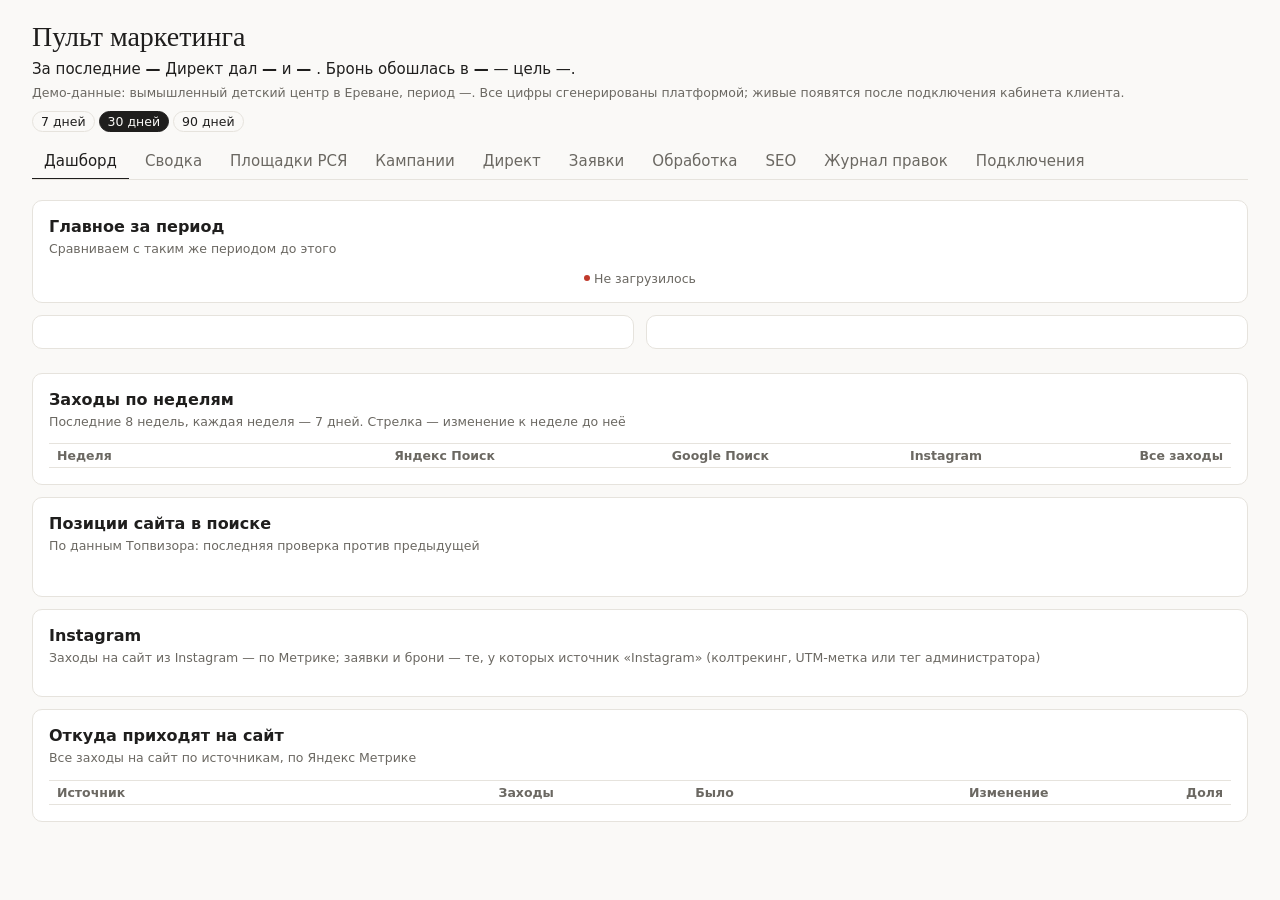
==== commit beaf6a93: "Вкладка «Дашборд»: рост и падение заходов из Яндекс и Google Поиска, Топвизор, Instagram Метрика теп" ====
--- a/partyhub/web/static/index.html
+++ b/partyhub/web/static/index.html
@@ -174,11 +174,6 @@
 .ph-hbar-name { overflow: hidden; text-overflow: ellipsis; white-space: nowrap; }
 .ph-hbar-val { font-variant-numeric: tabular-nums; white-space: nowrap; color: var(--color-fg-muted); }
 .ph-hbar-val b { color: var(--color-fg); font-weight: 600; }
-.ph-mc-summary { display: grid; gap: 0.25rem; margin-bottom: var(--cds-gap-sm); font-size: var(--cds-font-size-caption); }
-.ph-mc-summary b { font-variant-numeric: tabular-nums; }
-.ph-mc-verdict { color: var(--color-fg-muted); }
-#mc-box .ph-table td, #mc-box .ph-table th { padding-left: 0.4rem; padding-right: 0.4rem; }
-#mc-box .ph-chip { white-space: normal; border-radius: 0.6rem; }
 .ph-hbar-how { grid-column: 2 / -1; margin-top: -0.35rem; color: var(--color-fg-muted); font-size: 0.75rem; font-variant-numeric: tabular-nums; }
 .ph-track { position: relative; height: 14px; }
 .ph-track i { position: absolute; left: 0; top: 0; bottom: 0; border-radius: 4px; min-width: 2px; }
@@ -246,7 +241,46 @@
 .ph-seo-cur { font-variant-numeric: tabular-nums; }
 .ph-muted { color: var(--color-fg-muted); }
 .ph-tablebox-tall { max-height: 44rem; }
+/* ---------- Дашборд: рост и падение понятны с первого взгляда ---------- */
+.ph-news { list-style: none; margin: 0; padding: 0; display: grid; gap: var(--cds-gap-sm); }
+.ph-news li { display: grid; grid-template-columns: 1.75rem 1fr; gap: var(--cds-gap-sm); align-items: start; font-size: var(--cds-font-size-body); line-height: 1.45; }
+.ph-news li b { font-weight: 600; font-variant-numeric: tabular-nums; }
+.ph-arrow { display: inline-flex; align-items: center; justify-content: center; width: 1.75rem; height: 1.75rem; border-radius: 50%; font-size: 13px; line-height: 1; background: color-mix(in srgb, var(--color-fg-muted) 14%, transparent); color: var(--color-fg-muted); }
+.ph-arrow[data-tone="good"] { background: color-mix(in srgb, var(--color-ok) 16%, transparent); color: var(--color-ok); }
+.ph-arrow[data-tone="bad"] { background: color-mix(in srgb, var(--color-bad) 16%, transparent); color: var(--color-bad); }
+.ph-hero { display: grid; grid-template-columns: repeat(auto-fit, minmax(min(100%, 22rem), 1fr)); gap: var(--cds-gap-md); margin-bottom: var(--cds-gap-md); }
+.ph-hero .ph-card { display: grid; gap: var(--cds-gap-xs); }
+.ph-hero-top { display: flex; align-items: center; justify-content: space-between; gap: var(--cds-gap-sm); flex-wrap: wrap; }
+.ph-hero-name { font-size: var(--cds-font-size-heading); font-weight: var(--cds-font-weight-medium); display: flex; align-items: center; gap: var(--cds-gap-sm); }
+.ph-hero-name i { width: 10px; height: 10px; border-radius: 3px; display: inline-block; }
+.ph-hero-value { font-family: var(--font-anthropic-serif); font-size: 40px; line-height: 1.1; font-variant-numeric: tabular-nums; }
+.ph-trend { display: inline-flex; align-items: center; gap: 6px; padding: 4px 12px; border-radius: 999px; font-weight: 600; font-variant-numeric: tabular-nums; white-space: nowrap; font-size: var(--cds-font-size-body);
+  background: color-mix(in srgb, var(--color-fg-muted) 14%, transparent); color: var(--color-fg-muted); }
+.ph-trend[data-tone="good"] { background: color-mix(in srgb, var(--color-ok) 15%, transparent); color: var(--color-ok); }
+.ph-trend[data-tone="bad"] { background: color-mix(in srgb, var(--color-bad) 15%, transparent); color: var(--color-bad); }
+.ph-trend-sm { font-size: var(--cds-font-size-caption); padding: 1px 8px; gap: 4px; }
+.ph-hero-was { color: var(--color-fg-muted); font-size: var(--cds-font-size-caption); line-height: 1.5; }
+.ph-hero .ph-chart { min-height: 130px; }
+.ph-legend { display: flex; flex-wrap: wrap; gap: var(--cds-gap-xs) var(--cds-gap-md); font-size: var(--cds-font-size-caption); color: var(--color-fg-muted); }
+.ph-legend span { display: inline-flex; align-items: center; gap: 6px; }
+.ph-legend i { display: inline-block; width: 16px; height: 0; border-top: 2px solid; }
+.ph-legend i.dash { border-top-style: dashed; }
+.ph-dk .ph-kpi-value { font-size: 30px; }
+.ph-dk .ph-kpi-foot { display: flex; flex-wrap: wrap; align-items: center; gap: 4px 8px; }
+.ph-mini { display: grid; grid-template-columns: repeat(auto-fit, minmax(min(100%, 13rem), 1fr)); gap: var(--cds-gap-md); }
+.ph-mini > div { border: 1px solid var(--color-border-line); border-radius: var(--cds-radius); padding: var(--cds-pad-md); display: grid; gap: 4px; min-width: 0; }
+.ph-mini .ph-kpi-value { font-size: 24px; margin: 0; }
+.ph-movers { display: grid; grid-template-columns: repeat(auto-fit, minmax(min(100%, 18rem), 1fr)); gap: var(--cds-gap-md); margin-top: var(--cds-gap-md); }
+.ph-movers h3 { font-size: var(--cds-font-size-caption); font-weight: var(--cds-font-weight-medium); margin: 0 0 var(--cds-gap-xs); color: var(--color-fg-muted); }
+.ph-movers ul { list-style: none; margin: 0; padding: 0; display: grid; gap: 4px; font-size: var(--cds-font-size-caption); }
+.ph-movers li { display: flex; justify-content: space-between; gap: var(--cds-gap-sm); }
+.ph-movers li span:first-child { overflow: hidden; text-overflow: ellipsis; white-space: nowrap; min-width: 0; }
+.ph-movers li span:last-child { white-space: nowrap; font-variant-numeric: tabular-nums; }
+.ph-wcell { display: flex; justify-content: flex-end; align-items: baseline; gap: 6px; white-space: nowrap; }
+.ph-wcell small { font-size: 11.5px; min-width: 3.6em; text-align: right; }
+.ph-table tr.ph-now td { font-weight: 600; }
 @container (max-width: 700px) {
+  .ph-hero-value { font-size: 32px; }
   .ph-wide { display: none; }
   .ph-hbar { grid-template-columns: minmax(5.5rem, 8rem) minmax(3rem, 1fr) auto; }
   /* источники на телефоне: название и цифры строкой, полоса и «Опознано» под ними во всю ширину */
@@ -273,7 +307,8 @@
   </header>
 
   <nav class="ph-tabs" role="tablist" aria-label="Разделы">
-    <button class="ph-tab" role="tab" data-tab="summary" aria-selected="true">Сводка</button>
+    <button class="ph-tab" role="tab" data-tab="dashboard" aria-selected="true">Дашборд</button>
+    <button class="ph-tab" role="tab" data-tab="summary" aria-selected="false">Сводка</button>
     <button class="ph-tab" role="tab" data-tab="placements" aria-selected="false">Площадки РСЯ</button>
     <button class="ph-tab" role="tab" data-tab="campaigns" aria-selected="false">Кампании</button>
     <button class="ph-tab" role="tab" data-tab="direct" aria-selected="false">Директ</button>
@@ -284,8 +319,60 @@
     <button class="ph-tab" role="tab" data-tab="connections" aria-selected="false">Подключения</button>
   </nav>
 
+  <!-- ============================ Дашборд ============================ -->
+  <section class="ph-page" id="dashboard" role="tabpanel" aria-label="Дашборд">
+    <div class="ph-card ph-block" id="card-news">
+      <h2>Главное за период</h2>
+      <p class="ph-sub" id="news-sub">Сравниваем с таким же периодом до этого</p>
+      <ul class="ph-news" id="dash-news"></ul>
+    </div>
+
+    <div class="ph-hero" id="dash-hero">
+      <div class="ph-card" id="hero-yandex" data-key="search_yandex"></div>
+      <div class="ph-card" id="hero-google" data-key="search_google"></div>
+    </div>
+
+    <div class="ph-kpis ph-dk" id="dash-kpis"></div>
+
+    <div class="ph-card ph-block" id="card-weeks">
+      <h2>Заходы по неделям</h2>
+      <p class="ph-sub">Последние 8 недель, каждая неделя — 7 дней. Стрелка — изменение к неделе до неё</p>
+      <div class="ph-tablebox">
+        <table class="ph-table" id="t-weeks">
+          <thead><tr><th>Неделя</th><th class="num">Яндекс Поиск</th><th class="num">Google Поиск</th><th class="num">Instagram</th><th class="num">Все заходы</th></tr></thead>
+          <tbody></tbody>
+        </table>
+      </div>
+    </div>
+
+    <div class="ph-card ph-block" id="card-dash-seo">
+      <h2>Позиции сайта в поиске</h2>
+      <p class="ph-sub" id="dash-seo-sub">По данным Топвизора: последняя проверка против предыдущей</p>
+      <div class="ph-mini" id="dash-seo"></div>
+      <div class="ph-movers" id="dash-movers"></div>
+    </div>
+
+    <div class="ph-card ph-block" id="card-dash-ig">
+      <h2>Instagram</h2>
+      <p class="ph-sub">Заходы на сайт из Instagram — по Метрике; заявки и брони — те, у которых источник «Instagram» (колтрекинг, UTM-метка или тег администратора)</p>
+      <div class="ph-mini" id="dash-ig"></div>
+    </div>
+
+    <div class="ph-card ph-block" id="card-traffic">
+      <h2>Откуда приходят на сайт</h2>
+      <p class="ph-sub">Все заходы на сайт по источникам, по Яндекс Метрике</p>
+      <div class="ph-tablebox">
+        <table class="ph-table" id="t-traffic">
+          <thead><tr><th>Источник</th><th class="num">Заходы</th><th class="num">Было</th><th class="num">Изменение</th><th class="num ph-wide">Доля</th></tr></thead>
+          <tbody></tbody>
+        </table>
+        <p class="ph-empty" id="e-traffic" hidden>Заходов по источникам пока нет. Они появятся после ближайшего сбора Метрики: в первый раз консоль заберёт историю за полгода.</p>
+      </div>
+    </div>
+  </section>
+
   <!-- ============================ Сводка ============================ -->
-  <section class="ph-page" id="summary" role="tabpanel" aria-label="Сводка">
+  <section class="ph-page" id="summary" role="tabpanel" aria-label="Сводка" hidden>
     <div class="ph-kpis">
       <div class="ph-card" id="kpi-cost">
         <div class="ph-kpi-label">Расход</div>
@@ -341,12 +428,6 @@
       <h2>Заявки и брони по источникам</h2>
       <p class="ph-sub">Серая полоса — заявки, цветная — брони. Источник берётся из колтрекинга, если звонка не было — из UTM-метки, если и её нет — из тега администратора в панели заявок</p>
       <div class="ph-hbars dash-skeleton" id="ch-sources" data-source="sources"></div>
-    </div>
-    <div class="ph-card ph-block" id="card-metrika-check">
-      <h2>Сверка с Яндекс Метрикой</h2>
-      <p class="ph-sub">Заявки с сайта и звонки колтрекинга против цели «заявка» в Метрике по тем же источникам. Заявки, вписанные админом вручную, в сверку не входят: Метрика их видеть не может</p>
-      <div id="mc-summary" class="ph-mc-summary"></div>
-      <div class="ph-tablebox" id="mc-box" data-source="metrika_check"></div>
     </div>
     <div class="ph-card ph-block" id="card-bookings">
       <h2>Сверка броней</h2>
@@ -1193,7 +1274,7 @@
 
   function yclientsUpload(msg) {
     const input = el('input');
-    input.type = 'file'; input.accept = '.xls,.xlsx,.csv'; input.hidden = true;
+    input.type = 'file'; input.accept = '.xlsx,.csv'; input.hidden = true;
     const btn = el('button', 'dx-btn', 'Загрузить выгрузку');
     btn.type = 'button';
     btn.onclick = () => input.click();
@@ -1692,53 +1773,6 @@
       if (how.length) row.append(el('div', 'ph-hbar-how', 'Опознано: ' + how.join(' · ')));
       return row;
     }));
-  }
-
-  // Сверка с Метрикой: строка на источник, вывод и подсказка, что делать при расхождении
-  const MC_TONE = { ok: 'good', metrika_more: 'bad', console_more: 'warn', no_data: '' };
-  const MC_LABEL = { ok: 'сходится', metrika_more: 'теряем заявки?', console_more: 'у нас больше', no_data: 'нет данных' };
-  function drawMetrikaCheck(rows) {
-    const box = document.getElementById('mc-box');
-    const sumBox = document.getElementById('mc-summary');
-    const meta = rowsOf('metrika_check_meta')[0] || {};
-    const lines = [];
-    if (!meta.goal_set) lines.push(el('div', '', 'Не выбрана основная цель «заявка» в карточке Метрики во вкладке «Подключения» — сверять не с чем.'));
-    else if (!meta.has_data) lines.push(el('div', '', 'Метрика ещё не собрала визиты по источникам за этот период — данные появятся после утреннего сбора.'));
-    else {
-      const t = el('div');
-      const chip = el('span', 'ph-chip', meta.total_ok ? 'сходится' : 'есть расхождение');
-      chip.dataset.tone = meta.total_ok ? 'good' : 'warn';
-      t.append('Всего: ', el('b', '', `${int(meta.leads_online)} заявок в консоли`), ' и ', el('b', '', `${int(meta.metrika_goals)} целей в Метрике`), ' — ', chip);
-      lines.push(t);
-    }
-    if (num(meta.leads_online) > 0) {
-      const c = el('div');
-      c.append('С ClientID Метрики: ', el('b', '', `${int(meta.with_client_id)} из ${int(meta.leads_online)} (${pct(meta.client_id_share)})`),
-        el('span', 'ph-mc-verdict', ' — по ним брони уходят в Метрику и Директ. Чем ближе к 100%, тем точнее Директ учится на бронях'));
-      lines.push(c);
-    }
-    sumBox.replaceChildren(...lines);
-    if (!rows.length) { box.replaceChildren(el('p', 'ph-empty', 'Нет заявок с сайта и колтрекинга за период')); return; }
-    const table = el('table', 'ph-table');
-    const head = el('tr');
-    for (const [h, cls] of [['Источник', ''], ['В консоли', ''], ['В Метрике', ''], ['Визитов', 'ph-wide'], ['Разница', 'ph-wide'], ['Вывод', '']]) head.append(el('th', cls, h));
-    const thead = el('thead'); thead.append(head);
-    const tbody = el('tbody');
-    for (const r of rows) {
-      const tr = el('tr');
-      if (r.status === 'metrika_more') tr.dataset.tone = 'warn';
-      const chip = el('span', 'ph-chip', MC_LABEL[r.status] || r.status);
-      if (MC_TONE[r.status]) chip.dataset.tone = MC_TONE[r.status];
-      const verdict = el('td');
-      verdict.append(chip);
-      if (r.status !== 'ok') verdict.append(el('div', 'ph-mc-verdict', r.verdict));
-      const d = num(r.diff);
-      tr.append(el('td', '', r.source), el('td', '', int(r.leads)), el('td', '', int(r.metrika_goals)), el('td', 'ph-wide', int(r.metrika_visits)),
-        el('td', 'ph-wide', d > 0 ? '+' + int(d) : int(d)), verdict);
-      tbody.append(tr);
-    }
-    table.append(thead, tbody);
-    box.replaceChildren(table);
   }
 
   function drawShares(box, data) {
@@ -2272,17 +2306,327 @@
   document.getElementById('f-seo-group').addEventListener('change', (e) => { SEO.group = e.target.value; if (SEO.rows) seoTable(SEO.rows, SEO.regs, SEO.dates); });
   document.getElementById('q-seo').addEventListener('input', (e) => { SEO.q = e.target.value.trim().toLowerCase(); if (SEO.rows) seoTable(SEO.rows, SEO.regs, SEO.dates); });
 
+  // ----------------------------------------------------------- дашборд ---
+  // Всё на этой вкладке говорит одно: что выросло, что упало и насколько — стрелкой, цветом и словами.
+  const DASH_SERIES = { search_yandex: ['Яндекс Поиск', 0], search_google: ['Google Поиск', 1], instagram: ['Instagram', 4] };
+  const dashFmt = (metric, v) => (metric === 'cost' || metric === 'cpb' ? money(v) : int(v));
+  // change — доля (0.18 = +18%); good: 'up' — рост хорошо, 'down' — хорошо, когда падает, 'none' — без оценки
+  function trend(change, good) {
+    const v = num(change);
+    if (!isNum(v)) return null;
+    const flat = Math.abs(v) < 0.02;
+    const up = v > 0;
+    const tone = flat || good === 'none' ? 'neutral' : (up === (good !== 'down') ? 'good' : 'bad');
+    const a = Math.abs(v) * 100;
+    const p = (a < 10 ? nf1.format(a) : nf.format(Math.round(a))) + '%';
+    return { tone, flat, up, p, arrow: flat ? '→' : up ? '▲' : '▼', short: flat ? '≈ 0%' : (up ? '+' : '−') + p };
+  }
+  function pill(t, small, empty) {
+    const s = el('span', 'ph-trend' + (small ? ' ph-trend-sm' : ''));
+    if (!t) { s.textContent = empty || 'не с чем сравнить'; s.dataset.tone = 'neutral'; return s; }
+    s.dataset.tone = t.tone;
+    s.textContent = `${t.arrow} ${t.short}`;
+    return s;
+  }
+  // разница в штуках («+3 запроса»), для Топвизора; lowerBetter — для средней позиции
+  function stepPill(cur, prev, forms, lowerBetter, fmt) {
+    const s = el('span', 'ph-trend ph-trend-sm');
+    if (!isNum(num(cur)) || !isNum(num(prev))) { s.textContent = 'первая проверка'; s.dataset.tone = 'neutral'; return s; }
+    const d = Math.round((num(cur) - num(prev)) * 10) / 10;
+    const good = lowerBetter ? d < 0 : d > 0;
+    s.dataset.tone = d === 0 ? 'neutral' : good ? 'good' : 'bad';
+    const n = (fmt || nf1.format)(Math.abs(d));
+    s.textContent = d === 0 ? '→ без изменений' : `${d > 0 ? '▲ +' : '▼ −'}${n}${forms ? ' ' + plural(Math.abs(d), forms) : ''}`;
+    return s;
+  }
+  const periodDays = () => { const r = rowsOf('kpi').find((k) => k.metric === 'period_days'); return r ? num(r.value) : null; };
+
+  function drawCompare(box, rows, key, color) {
+    box.replaceChildren();
+    if (!rows.length) { box.append(el('p', 'ph-empty', 'Нет данных за период')); return; }
+    const W = Math.max(260, box.clientWidth), H = 130, mt = 8, mb = 22;
+    const svg = d3.select(box).append('svg').attr('width', '100%').attr('viewBox', `0 0 ${W} ${H}`).attr('role', 'img')
+      .attr('aria-label', 'Заходы по дням: этот период и прошлый');
+    const vals = rows.flatMap((r) => [num(r[key]), num(r['prev_' + key])]).filter(isNum);
+    const y = d3.scaleLinear([0, d3.max(vals) || 1], [H - mb, mt]).nice();
+    const ticks = y.ticks(3);
+    const ml = Math.ceil(d3.max(ticks, (t) => measure(svg, tickNum(t)))) + 6, mr = 4;
+    const x = d3.scaleLinear([0, Math.max(1, rows.length - 1)], [ml, W - mr]);
+    for (const t of ticks) {
+      svg.append('line').attr('class', t === 0 ? 'ph-axisline' : 'ph-gridline').attr('x1', ml).attr('x2', W - mr).attr('y1', y(t)).attr('y2', y(t));
+      svg.append('text').attr('class', 'ph-tick').attr('x', ml - 6).attr('y', y(t)).attr('dy', '0.32em').attr('text-anchor', 'end').text(tickNum(t));
+    }
+    xLabels(svg, [{ x: x(0), text: dateRu(rows[0].date) }, { x: x(rows.length - 1), text: dateRu(rows[rows.length - 1].date) }], W, H, ml, mr);
+    const line = (k) => d3.line().defined((r) => isNum(num(r[k]))).x((r, i) => x(i)).y((r) => y(num(r[k])));
+    svg.append('path').attr('d', line('prev_' + key)(rows)).attr('fill', 'none').attr('stroke', 'var(--cds-chart-reference)').attr('stroke-width', 1.5).attr('stroke-dasharray', '4 3');
+    svg.append('path').attr('d', line(key)(rows)).attr('fill', 'none').attr('stroke', color).attr('stroke-width', 2.25).attr('stroke-linecap', 'round').attr('stroke-linejoin', 'round');
+    const tip = tipFor(box);
+    const rule = svg.append('line').attr('class', 'ph-rule').attr('y1', mt).attr('y2', H - mb).attr('visibility', 'hidden');
+    const dot = svg.append('circle').attr('r', 4).attr('fill', color).attr('visibility', 'hidden');
+    svg.append('rect').attr('x', ml).attr('y', mt).attr('width', W - ml - mr).attr('height', H - mb - mt).attr('fill', 'transparent')
+      .on('pointerenter pointermove', function (event) {
+        const [mx] = d3.pointer(event, svg.node());
+        const i = Math.max(0, Math.min(rows.length - 1, Math.round(x.invert(mx))));
+        const r = rows[i];
+        rule.attr('x1', x(i)).attr('x2', x(i)).attr('visibility', 'visible');
+        dot.attr('cx', x(i)).attr('cy', y(num(r[key]) || 0)).attr('visibility', 'visible');
+        const lines = [el('div', '', `${dateRu(r.date)}: ${int(r[key])}`)];
+        if (isNum(num(r['prev_' + key]))) lines.push(el('div', 'ph-tip-d', `${dateRu(r.prev_date)}: ${int(r['prev_' + key])}`));
+        tip.replaceChildren(...lines);
+        const sc = box.clientWidth / W;
+        placeTip(box, tip, x(i) * sc, y(num(r[key]) || 0) * sc);
+      })
+      .on('pointerleave', () => { rule.attr('visibility', 'hidden'); dot.attr('visibility', 'hidden'); tip.hidden = true; });
+  }
+
+  function dashHero(card, K, daily, pd) {
+    const key = card.dataset.key;
+    const [name, ci] = DASH_SERIES[key];
+    const color = dash.colors[ci];
+    const k = K['visits_' + key];
+    card.replaceChildren();
+    const top = el('div', 'ph-hero-top');
+    const nm = el('div', 'ph-hero-name');
+    const sw = el('i'); sw.style.background = color;
+    nm.append(sw, document.createTextNode('Заходы из ' + name.replace('Поиск', 'Поиска')));
+    top.append(nm, pill(k ? trend(k.change, 'up') : null, false, k ? 'не с чем сравнить' : 'нет данных'));
+    card.append(top);
+    card.append(el('div', 'ph-hero-value', k ? int(k.value) : '—'));
+    const was = el('div', 'ph-hero-was');
+    if (k && isNum(num(k.previous))) {
+      const d = num(k.value) - num(k.previous);
+      was.textContent = `Было ${int(k.previous)} за прошлые ${nf.format(pd)} ${plural(pd, ['день', 'дня', 'дней'])} — ${d >= 0 ? 'на ' + int(d) + ' больше' : 'на ' + int(-d) + ' меньше'}. В среднем ${one(num(k.value) / pd)} в день.`;
+    } else if (k) was.textContent = `В среднем ${one(num(k.value) / pd)} в день. Прошлого периода в данных нет — сравнение появится позже.`;
+    else was.textContent = 'Заходы из поиска появятся после сбора Метрики.';
+    card.append(was);
+    if (k) {
+      const ch = el('div', 'ph-chart');
+      card.append(ch);
+      drawCompare(ch, daily, key, color);
+      const lg = el('div', 'ph-legend');
+      const a = el('span'); const ai = el('i'); ai.style.borderColor = color; a.append(ai, document.createTextNode('этот период'));
+      const b = el('span'); const bi = el('i', 'dash'); bi.style.borderColor = 'var(--cds-chart-reference)'; b.append(bi, document.createTextNode('прошлый период'));
+      lg.append(a, b);
+      card.append(lg);
+    }
+  }
+
+  function dashTile(k, label) {
+    const card = el('div', 'ph-card');
+    card.append(el('div', 'ph-kpi-label', label || k.label));
+    card.append(el('div', 'ph-kpi-value', dashFmt(k.metric, k.value)));
+    const foot = el('div', 'ph-kpi-foot');
+    foot.append(pill(trend(k.change, k.good), true));
+    if (isNum(num(k.previous))) foot.append(document.createTextNode('было ' + dashFmt(k.metric, k.previous)));
+    card.append(foot);
+    return card;
+  }
+
+  // «Заходы из Яндекс Поиска выросли на 18%: 1 860 против 1 575»
+  const VERBS = { pl: ['выросли', 'упали', 'почти не изменились'], f: ['выросла', 'снизилась', 'почти не изменилась'] };
+  function newsItem(list, t, parts) {
+    const li = el('li');
+    const a = el('span', 'ph-arrow', t ? t.arrow : '•');
+    a.dataset.tone = t ? t.tone : 'neutral';
+    const txt = el('span');
+    for (const p of parts) txt.append(typeof p === 'string' ? document.createTextNode(p) : p);
+    li.append(a, txt);
+    list.append(li);
+  }
+  function dashNews(K, regs, pd) {
+    const list = document.getElementById('dash-news');
+    list.replaceChildren();
+    document.getElementById('news-sub').textContent = isNum(pd)
+      ? `Последние ${nf.format(pd)} ${plural(pd, ['день', 'дня', 'дней'])} против ${nf.format(pd)} ${plural(pd, ['дня', 'дней', 'дней'])} до этого. Зелёное — хорошо, красное — стоит присмотреться`
+      : 'Сравниваем с таким же периодом до этого';
+    const items = [
+      ['visits_search_yandex', 'Заходы из Яндекс Поиска', 'pl'],
+      ['visits_search_google', 'Заходы из Google Поиска', 'pl'],
+      ['visits_total', 'Все заходы на сайт', 'pl'],
+      ['visits_instagram', 'Заходы из Instagram', 'pl'],
+      ['leads_all', 'Заявки', 'pl'],
+      ['bookings_all', 'Брони', 'pl'],
+      ['cpb', 'Цена брони из Директа', 'f'],
+    ];
+    for (const [m, label, g] of items) {
+      const k = K[m];
+      if (!k || !isNum(num(k.value))) continue;
+      const t = trend(k.change, k.good);
+      if (!t) { newsItem(list, null, [el('b', '', label), `: ${dashFmt(m, k.value)} — сравнить пока не с чем.`]); continue; }
+      const verb = t.flat ? VERBS[g][2] : VERBS[g][t.up ? 0 : 1];
+      newsItem(list, t, [el('b', '', label), ` ${verb}${t.flat ? '' : ' на ' + t.p}: `, el('b', '', dashFmt(m, k.value)), ` против ${dashFmt(m, k.previous)}.`]);
+    }
+    if (!K.visits_total) newsItem(list, null, ['Заходы на сайт по источникам появятся после ближайшего сбора Метрики.']);
+    for (const r of regs) {
+      const name = shortRegion(r.name, regs);
+      if (!isNum(num(r.prev_top10))) { newsItem(list, null, [el('b', '', name), `: в топ-10 ${r.top10} из ${r.total} запросов. Динамика появится после следующей проверки Топвизора.`]); continue; }
+      const d = r.top10 - r.prev_top10;
+      const t = { tone: d > 0 ? 'good' : d < 0 ? 'bad' : 'neutral', arrow: d > 0 ? '▲' : d < 0 ? '▼' : '→' };
+      newsItem(list, t, [el('b', '', name), ': на первой странице (топ-10) ', el('b', '', `${r.top10} из ${r.total}`), ' запросов — ',
+        d === 0 ? 'столько же, сколько на прошлой проверке.' : `на ${Math.abs(d)} ${d > 0 ? 'больше' : 'меньше'}, чем на прошлой проверке.`]);
+    }
+  }
+
+  function dashWeeks() {
+    const rows = rowsOf('traffic_weekly').filter((r) => r.has_data);
+    const tb = document.querySelector('#t-weeks tbody');
+    tb.replaceChildren();
+    document.getElementById('card-weeks').hidden = rows.length === 0;
+    const cell = (cur, prev) => {
+      const td = el('td', 'num');
+      const w = el('div', 'ph-wcell');
+      w.append(el('span', '', int(cur)));
+      const t = prev ? trend(isNum(num(prev[0])) && num(prev[0]) ? (num(cur) - num(prev[0])) / num(prev[0]) : null, 'up') : null;
+      const sm = el('small', 'ph-delta', t ? `${t.arrow} ${t.short}` : '');
+      sm.dataset.tone = t ? t.tone : 'neutral';
+      w.append(sm);
+      td.append(w);
+      return td;
+    };
+    for (let i = rows.length - 1; i >= 0; i--) {
+      const r = rows[i], p = rows[i - 1];
+      const tr = el('tr');
+      if (i === rows.length - 1) tr.className = 'ph-now';
+      tr.append(el('td', 'ph-nowrap', `${dateRu(r.from)} – ${dateRu(r.to)}` + (i === rows.length - 1 ? ' (последняя)' : '')));
+      for (const k of ['search_yandex', 'search_google', 'instagram', 'total']) tr.append(cell(r[k], p ? [p[k]] : null));
+      tb.append(tr);
+    }
+  }
+
+  function dashSeo(regs) {
+    const box = document.getElementById('dash-seo');
+    const movers = document.getElementById('dash-movers');
+    box.replaceChildren(); movers.replaceChildren();
+    const sub = document.getElementById('dash-seo-sub');
+    if (!regs.length) { sub.textContent = 'Позиций пока нет: подключите Топвизор на вкладке «Подключения».'; return; }
+    sub.textContent = `По данным Топвизора: проверка ${dateRu(regs[0].date)}` + (regs[0].prev_date ? ` против ${dateRu(regs[0].prev_date)}` : '')
+      + '. Топ-10 — это первая страница поиска: туда и переходят люди. Подробности — на вкладке «SEO»';
+    for (const r of regs) {
+      const c = el('div');
+      c.append(el('div', 'ph-kpi-label', shortRegion(r.name, regs) + ' · в топ-10'));
+      c.append(el('div', 'ph-kpi-value', `${r.top10} из ${r.total}`));
+      const f1 = el('div', 'ph-kpi-foot'); f1.append(stepPill(r.top10, r.prev_top10, ['запрос', 'запроса', 'запросов'], false, nf.format));
+      const f2 = el('div', 'ph-kpi-foot');
+      f2.append(document.createTextNode('Видимость ' + visText(r.visibility) + ' '));
+      if (isNum(num(r.prev_visibility))) f2.append(stepPill(num(r.visibility) * 100, num(r.prev_visibility) * 100, null, false, (v) => nf1.format(v) + ' п.п.'));
+      const f3 = el('div', 'ph-kpi-foot');
+      f3.append(document.createTextNode('Средняя позиция ' + one(r.avg) + ' '));
+      if (isNum(num(r.prev_avg))) f3.append(stepPill(r.avg, r.prev_avg, null, true));
+      c.append(f1, f2, f3);
+      box.append(c);
+    }
+    // какие запросы поднялись и опустились с прошлой проверки
+    const name = {};
+    for (const r of regs) name[r.region] = shortRegion(r.name, regs);
+    const up = [], down = [];
+    for (const k of rowsOf('seo_keywords')) {
+      for (const c of k.cells || []) {
+        if (!c || !isNum(num(c.prev))) continue;
+        const pos = num(c.pos), prev = num(c.prev);
+        const d = isNum(pos) ? prev - pos : -(101 - prev);
+        if (!d) continue;
+        const it = { kw: k.keyword, where: name[c.region] || '', pos, prev, d, w: num(k.volume) || 0 };
+        (d > 0 ? up : down).push(it);
+      }
+    }
+    if (!up.length && !down.length) return;
+    const by = (a, b) => Math.abs(b.d) - Math.abs(a.d) || b.w - a.w;
+    up.sort(by); down.sort(by);
+    const col = (title, list, tone) => {
+      const d = el('div');
+      d.append(el('h3', '', title));
+      const ul = el('ul');
+      for (const it of list.slice(0, 5)) {
+        const li = el('li');
+        li.append(el('span', '', `«${it.kw}»` + (it.where ? ` · ${it.where}` : '')));
+        const v = el('span', 'ph-delta', `${it.prev} → ${isNum(it.pos) ? it.pos : 'вне топ-100'}`);
+        v.dataset.tone = tone;
+        li.append(v);
+        ul.append(li);
+      }
+      if (!list.length) ul.append(el('li', 'ph-muted', 'нет'));
+      d.append(ul);
+      return d;
+    };
+    movers.append(col(`▲ Поднялись: ${up.length} ${plural(up.length, ['запрос', 'запроса', 'запросов'])}`, up, 'good'),
+      col(`▼ Опустились: ${down.length} ${plural(down.length, ['запрос', 'запроса', 'запросов'])}`, down, 'bad'));
+  }
+
+  function dashIg(K) {
+    const box = document.getElementById('dash-ig');
+    box.replaceChildren();
+    for (const [m, label] of [['visits_instagram', 'Заходы на сайт'], ['leads_instagram', 'Заявки'], ['bookings_instagram', 'Брони']]) {
+      const k = K[m];
+      const c = el('div');
+      c.append(el('div', 'ph-kpi-label', label));
+      c.append(el('div', 'ph-kpi-value', k ? int(k.value) : '—'));
+      const f = el('div', 'ph-kpi-foot');
+      if (k) { f.append(pill(trend(k.change, k.good), true)); if (isNum(num(k.previous))) f.append(document.createTextNode(' было ' + int(k.previous))); }
+      else f.textContent = 'появятся после сбора Метрики';
+      c.append(f);
+      box.append(c);
+    }
+  }
+
+  function dashTraffic() {
+    const rows = rowsOf('traffic_sources');
+    const tb = document.querySelector('#t-traffic tbody');
+    tb.replaceChildren();
+    document.getElementById('e-traffic').hidden = rows.length > 0;
+    const max = d3.max(rows, (r) => num(r.share)) || 1;
+    for (const r of rows) {
+      const tr = el('tr');
+      const nm = el('td');
+      if (DASH_SERIES[r.key]) nm.append(el('b', '', r.name)); else nm.textContent = r.name;
+      tr.append(nm, el('td', 'num', int(r.visits)), el('td', 'num ph-muted', r.previous === null ? '—' : int(r.previous)));
+      const ch = el('td', 'num');
+      ch.append(pill(trend(r.change, r.key === 'internal' ? 'none' : 'up'), true, '—'));
+      const sh = el('td', 'num ph-wide');
+      if (isNum(num(r.share))) {
+        const b = el('div', 'ph-cellbar');
+        const i = el('i'); i.style.width = Math.max(2, 64 * num(r.share) / max) + 'px';
+        b.append(el('span', '', pct(r.share)), i);
+        sh.append(b);
+      }
+      tr.append(ch, sh);
+      tb.append(tr);
+    }
+  }
+
+  function drawDashboard() {
+    const st = state('dash_kpi');
+    if (st !== 'ok') { if (st === 'error' || st === 'missing') fail(document.getElementById('dash-news')); return; }
+    const K = {};
+    for (const r of rowsOf('dash_kpi')) K[r.metric] = r;
+    const pd = periodDays() || 30;
+    const regs = state('seo_regions') === 'ok' ? rowsOf('seo_regions') : [];
+    dashNews(K, regs, pd);
+    const daily = rowsOf('traffic_daily');
+    document.querySelectorAll('#dash-hero > .ph-card').forEach((c) => dashHero(c, K, daily, pd));
+    const kp = document.getElementById('dash-kpis');
+    kp.replaceChildren();
+    for (const [m, label] of [['visits_total', 'Все заходы на сайт'], ['visits_search', 'Заходы из всех поисковиков'], ['leads_all', 'Заявки'],
+      ['bookings_all', 'Брони'], ['cpb', 'Цена брони из Директа'], ['cost', 'Расход на Директ']]) {
+      if (K[m]) kp.append(dashTile(K[m], label));
+    }
+    dashWeeks();
+    dashSeo(regs);
+    dashIg(K);
+    dashTraffic();
+  }
+
   // ----------------------------------------------------------- pages ---
-  let active = 'summary';
+  let active = 'dashboard';
   const tabs = [...document.querySelectorAll('.ph-tab')];
   function drawPage() {
-    if (active === 'summary') {
+    if (active === 'dashboard') {
+      drawDashboard();
+    } else if (active === 'summary') {
       withData(document.getElementById('ch-cost'), 'daily', (rows) => drawCost(document.getElementById('ch-cost'), rows));
       withData(document.getElementById('ch-leads'), 'daily', (rows) => drawLines(document.getElementById('ch-leads'), rows,
         [{ key: 'leads', name: 'Заявки', color: dash.colors[0] }, { key: 'bookings', name: 'Брони', color: dash.colors[1] }],
         { fmt: int, tick: (t) => nf.format(t), label: 'Заявки и брони по дням' }));
       withData(document.getElementById('ch-sources'), 'sources', (rows) => drawSources(document.getElementById('ch-sources'), rows));
-      withData(document.getElementById('mc-box'), 'metrika_check', drawMetrikaCheck);
       tableFrom('t-bookings', 'booking_sources');
       const none = document.getElementById('e-bookings-none');
       if (none) none.hidden = rowsOf('booking_sources').length > 0;
@@ -2315,7 +2659,7 @@
     drawPage();
   }
   function show(id, link) {
-    if (!document.getElementById(id) || !tabs.some((b) => b.dataset.tab === id)) id = 'summary';
+    if (!document.getElementById(id) || !tabs.some((b) => b.dataset.tab === id)) id = 'dashboard';
     active = id;
     tabs.forEach((b) => b.setAttribute('aria-selected', String(b.dataset.tab === id)));
     document.querySelectorAll('.ph-page').forEach((p) => { p.hidden = p.id !== id; });
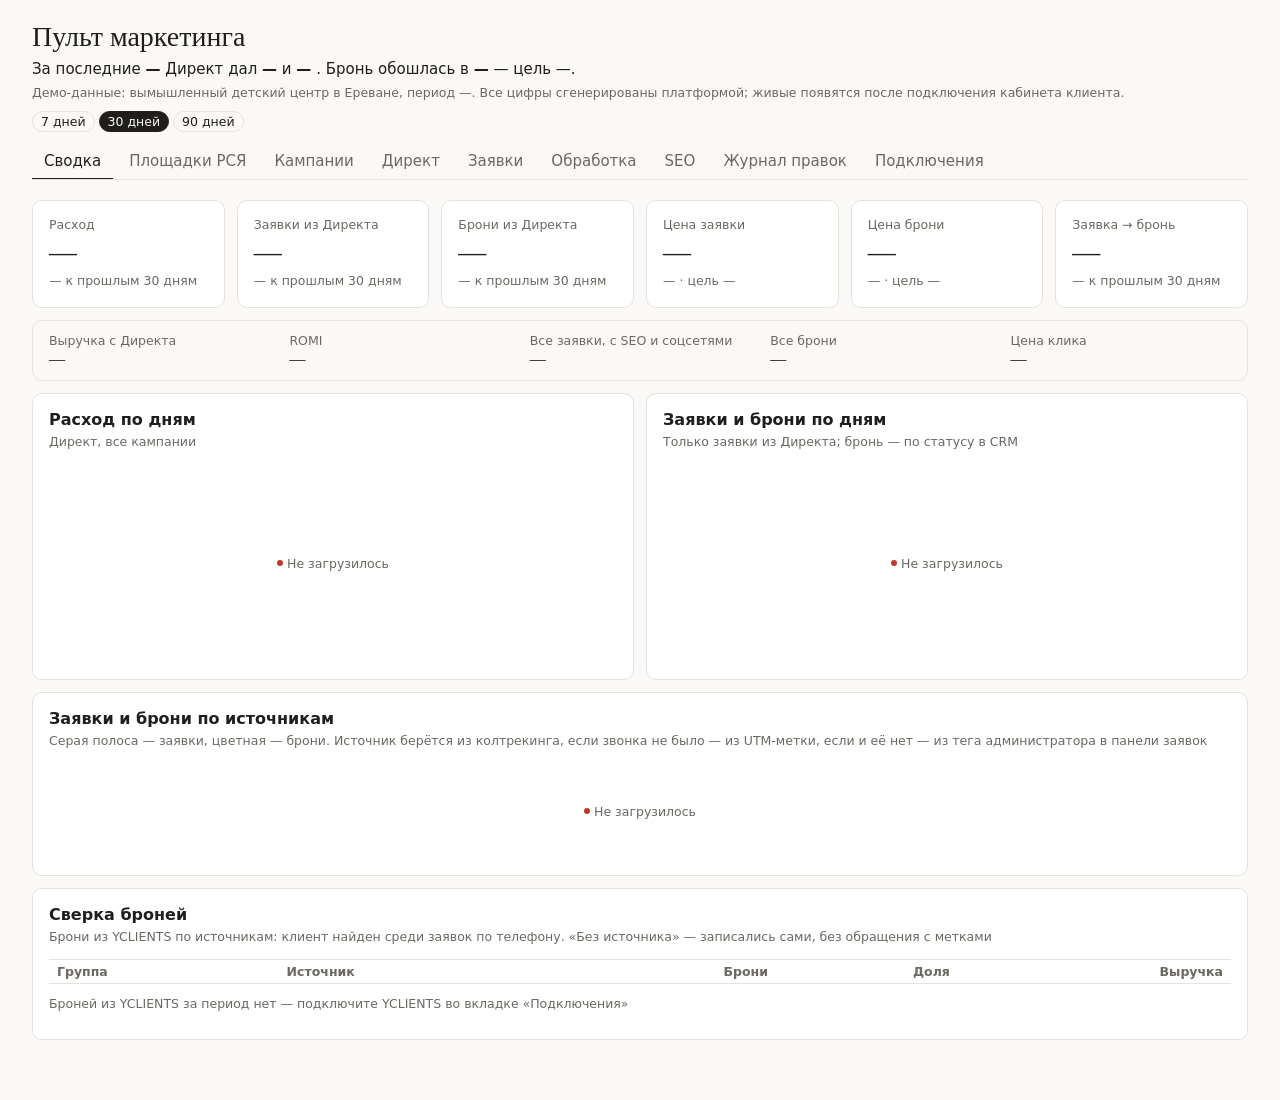
==== commit ccf061e6: "Знак валюты берётся из настроек проекта, а не зашит как драм Дашборд рисовал ֏ у всех сумм независим" ====
--- a/partyhub/web/static/index.html
+++ b/partyhub/web/static/index.html
@@ -241,46 +241,7 @@
 .ph-seo-cur { font-variant-numeric: tabular-nums; }
 .ph-muted { color: var(--color-fg-muted); }
 .ph-tablebox-tall { max-height: 44rem; }
-/* ---------- Дашборд: рост и падение понятны с первого взгляда ---------- */
-.ph-news { list-style: none; margin: 0; padding: 0; display: grid; gap: var(--cds-gap-sm); }
-.ph-news li { display: grid; grid-template-columns: 1.75rem 1fr; gap: var(--cds-gap-sm); align-items: start; font-size: var(--cds-font-size-body); line-height: 1.45; }
-.ph-news li b { font-weight: 600; font-variant-numeric: tabular-nums; }
-.ph-arrow { display: inline-flex; align-items: center; justify-content: center; width: 1.75rem; height: 1.75rem; border-radius: 50%; font-size: 13px; line-height: 1; background: color-mix(in srgb, var(--color-fg-muted) 14%, transparent); color: var(--color-fg-muted); }
-.ph-arrow[data-tone="good"] { background: color-mix(in srgb, var(--color-ok) 16%, transparent); color: var(--color-ok); }
-.ph-arrow[data-tone="bad"] { background: color-mix(in srgb, var(--color-bad) 16%, transparent); color: var(--color-bad); }
-.ph-hero { display: grid; grid-template-columns: repeat(auto-fit, minmax(min(100%, 22rem), 1fr)); gap: var(--cds-gap-md); margin-bottom: var(--cds-gap-md); }
-.ph-hero .ph-card { display: grid; gap: var(--cds-gap-xs); }
-.ph-hero-top { display: flex; align-items: center; justify-content: space-between; gap: var(--cds-gap-sm); flex-wrap: wrap; }
-.ph-hero-name { font-size: var(--cds-font-size-heading); font-weight: var(--cds-font-weight-medium); display: flex; align-items: center; gap: var(--cds-gap-sm); }
-.ph-hero-name i { width: 10px; height: 10px; border-radius: 3px; display: inline-block; }
-.ph-hero-value { font-family: var(--font-anthropic-serif); font-size: 40px; line-height: 1.1; font-variant-numeric: tabular-nums; }
-.ph-trend { display: inline-flex; align-items: center; gap: 6px; padding: 4px 12px; border-radius: 999px; font-weight: 600; font-variant-numeric: tabular-nums; white-space: nowrap; font-size: var(--cds-font-size-body);
-  background: color-mix(in srgb, var(--color-fg-muted) 14%, transparent); color: var(--color-fg-muted); }
-.ph-trend[data-tone="good"] { background: color-mix(in srgb, var(--color-ok) 15%, transparent); color: var(--color-ok); }
-.ph-trend[data-tone="bad"] { background: color-mix(in srgb, var(--color-bad) 15%, transparent); color: var(--color-bad); }
-.ph-trend-sm { font-size: var(--cds-font-size-caption); padding: 1px 8px; gap: 4px; }
-.ph-hero-was { color: var(--color-fg-muted); font-size: var(--cds-font-size-caption); line-height: 1.5; }
-.ph-hero .ph-chart { min-height: 130px; }
-.ph-legend { display: flex; flex-wrap: wrap; gap: var(--cds-gap-xs) var(--cds-gap-md); font-size: var(--cds-font-size-caption); color: var(--color-fg-muted); }
-.ph-legend span { display: inline-flex; align-items: center; gap: 6px; }
-.ph-legend i { display: inline-block; width: 16px; height: 0; border-top: 2px solid; }
-.ph-legend i.dash { border-top-style: dashed; }
-.ph-dk .ph-kpi-value { font-size: 30px; }
-.ph-dk .ph-kpi-foot { display: flex; flex-wrap: wrap; align-items: center; gap: 4px 8px; }
-.ph-mini { display: grid; grid-template-columns: repeat(auto-fit, minmax(min(100%, 13rem), 1fr)); gap: var(--cds-gap-md); }
-.ph-mini > div { border: 1px solid var(--color-border-line); border-radius: var(--cds-radius); padding: var(--cds-pad-md); display: grid; gap: 4px; min-width: 0; }
-.ph-mini .ph-kpi-value { font-size: 24px; margin: 0; }
-.ph-movers { display: grid; grid-template-columns: repeat(auto-fit, minmax(min(100%, 18rem), 1fr)); gap: var(--cds-gap-md); margin-top: var(--cds-gap-md); }
-.ph-movers h3 { font-size: var(--cds-font-size-caption); font-weight: var(--cds-font-weight-medium); margin: 0 0 var(--cds-gap-xs); color: var(--color-fg-muted); }
-.ph-movers ul { list-style: none; margin: 0; padding: 0; display: grid; gap: 4px; font-size: var(--cds-font-size-caption); }
-.ph-movers li { display: flex; justify-content: space-between; gap: var(--cds-gap-sm); }
-.ph-movers li span:first-child { overflow: hidden; text-overflow: ellipsis; white-space: nowrap; min-width: 0; }
-.ph-movers li span:last-child { white-space: nowrap; font-variant-numeric: tabular-nums; }
-.ph-wcell { display: flex; justify-content: flex-end; align-items: baseline; gap: 6px; white-space: nowrap; }
-.ph-wcell small { font-size: 11.5px; min-width: 3.6em; text-align: right; }
-.ph-table tr.ph-now td { font-weight: 600; }
 @container (max-width: 700px) {
-  .ph-hero-value { font-size: 32px; }
   .ph-wide { display: none; }
   .ph-hbar { grid-template-columns: minmax(5.5rem, 8rem) minmax(3rem, 1fr) auto; }
   /* источники на телефоне: название и цифры строкой, полоса и «Опознано» под ними во всю ширину */
@@ -307,8 +268,7 @@
   </header>
 
   <nav class="ph-tabs" role="tablist" aria-label="Разделы">
-    <button class="ph-tab" role="tab" data-tab="dashboard" aria-selected="true">Дашборд</button>
-    <button class="ph-tab" role="tab" data-tab="summary" aria-selected="false">Сводка</button>
+    <button class="ph-tab" role="tab" data-tab="summary" aria-selected="true">Сводка</button>
     <button class="ph-tab" role="tab" data-tab="placements" aria-selected="false">Площадки РСЯ</button>
     <button class="ph-tab" role="tab" data-tab="campaigns" aria-selected="false">Кампании</button>
     <button class="ph-tab" role="tab" data-tab="direct" aria-selected="false">Директ</button>
@@ -319,60 +279,8 @@
     <button class="ph-tab" role="tab" data-tab="connections" aria-selected="false">Подключения</button>
   </nav>
 
-  <!-- ============================ Дашборд ============================ -->
-  <section class="ph-page" id="dashboard" role="tabpanel" aria-label="Дашборд">
-    <div class="ph-card ph-block" id="card-news">
-      <h2>Главное за период</h2>
-      <p class="ph-sub" id="news-sub">Сравниваем с таким же периодом до этого</p>
-      <ul class="ph-news" id="dash-news"></ul>
-    </div>
-
-    <div class="ph-hero" id="dash-hero">
-      <div class="ph-card" id="hero-yandex" data-key="search_yandex"></div>
-      <div class="ph-card" id="hero-google" data-key="search_google"></div>
-    </div>
-
-    <div class="ph-kpis ph-dk" id="dash-kpis"></div>
-
-    <div class="ph-card ph-block" id="card-weeks">
-      <h2>Заходы по неделям</h2>
-      <p class="ph-sub">Последние 8 недель, каждая неделя — 7 дней. Стрелка — изменение к неделе до неё</p>
-      <div class="ph-tablebox">
-        <table class="ph-table" id="t-weeks">
-          <thead><tr><th>Неделя</th><th class="num">Яндекс Поиск</th><th class="num">Google Поиск</th><th class="num">Instagram</th><th class="num">Все заходы</th></tr></thead>
-          <tbody></tbody>
-        </table>
-      </div>
-    </div>
-
-    <div class="ph-card ph-block" id="card-dash-seo">
-      <h2>Позиции сайта в поиске</h2>
-      <p class="ph-sub" id="dash-seo-sub">По данным Топвизора: последняя проверка против предыдущей</p>
-      <div class="ph-mini" id="dash-seo"></div>
-      <div class="ph-movers" id="dash-movers"></div>
-    </div>
-
-    <div class="ph-card ph-block" id="card-dash-ig">
-      <h2>Instagram</h2>
-      <p class="ph-sub">Заходы на сайт из Instagram — по Метрике; заявки и брони — те, у которых источник «Instagram» (колтрекинг, UTM-метка или тег администратора)</p>
-      <div class="ph-mini" id="dash-ig"></div>
-    </div>
-
-    <div class="ph-card ph-block" id="card-traffic">
-      <h2>Откуда приходят на сайт</h2>
-      <p class="ph-sub">Все заходы на сайт по источникам, по Яндекс Метрике</p>
-      <div class="ph-tablebox">
-        <table class="ph-table" id="t-traffic">
-          <thead><tr><th>Источник</th><th class="num">Заходы</th><th class="num">Было</th><th class="num">Изменение</th><th class="num ph-wide">Доля</th></tr></thead>
-          <tbody></tbody>
-        </table>
-        <p class="ph-empty" id="e-traffic" hidden>Заходов по источникам пока нет. Они появятся после ближайшего сбора Метрики: в первый раз консоль заберёт историю за полгода.</p>
-      </div>
-    </div>
-  </section>
-
   <!-- ============================ Сводка ============================ -->
-  <section class="ph-page" id="summary" role="tabpanel" aria-label="Сводка" hidden>
+  <section class="ph-page" id="summary" role="tabpanel" aria-label="Сводка">
     <div class="ph-kpis">
       <div class="ph-card" id="kpi-cost">
         <div class="ph-kpi-label">Расход</div>
@@ -981,7 +889,7 @@
         box.append(el('h3', '', st.title));
         const wrap = el('div', 'ph-tablebox');
         const t = el('table', 'ph-table');
-        const isNum = (v) => /^[-−]?[\d\s.,%֏]+$/.test(v);
+        const isNum = (v) => /^[-−]?[\d\s.,%֏₽$€₸£¥]+$/.test(v);
         const numCol = st.columns.map((_, i) => st.rows.length > 0 && st.rows.every((row) => isNum(row[i] || '')));
         const hr = el('tr');
         st.columns.forEach((c, i) => hr.append(el('th', numCol[i] ? 'num' : '', c)));
@@ -1538,11 +1446,12 @@
   const nf = new Intl.NumberFormat('ru-RU');
   const nf1 = new Intl.NumberFormat('ru-RU', { maximumFractionDigits: 1 });
   const nfc = new Intl.NumberFormat('ru-RU', { notation: 'compact', maximumFractionDigits: 1 });
-  const CUR = ' ֏';
+  // знак валюты — из настроек проекта (meta.currency), а не зашит в код
+  const curSign = () => { const d = dash.data('meta'); const m = d.status === 'ok' && Array.isArray(d.data) ? d.data[0] : null; return ' ' + ((m && m.currency) || '֏'); };
   const isNum = (v) => typeof v === 'number' && isFinite(v);
   const num = (v) => (v === null || v === undefined || v === '' ? null : Number(v));
-  const money = (v) => { v = num(v); return isNum(v) ? nf.format(Math.round(v)) + CUR : '—'; };
-  const moneyC = (v) => { v = num(v); return isNum(v) ? (Math.abs(v) >= 100000 ? nfc.format(v) : nf.format(Math.round(v))) + CUR : '—'; };
+  const money = (v) => { v = num(v); return isNum(v) ? nf.format(Math.round(v)) + curSign() : '—'; };
+  const moneyC = (v) => { v = num(v); return isNum(v) ? (Math.abs(v) >= 100000 ? nfc.format(v) : nf.format(Math.round(v))) + curSign() : '—'; };
   const int = (v) => { v = num(v); return isNum(v) ? nf.format(Math.round(v)) : '—'; };
   const pct = (v) => { v = num(v); return isNum(v) ? nf1.format(v * 100) + '%' : '—'; };
   const one = (v) => { v = num(v); return isNum(v) ? nf1.format(v) : '—'; };
@@ -2306,322 +2215,11 @@
   document.getElementById('f-seo-group').addEventListener('change', (e) => { SEO.group = e.target.value; if (SEO.rows) seoTable(SEO.rows, SEO.regs, SEO.dates); });
   document.getElementById('q-seo').addEventListener('input', (e) => { SEO.q = e.target.value.trim().toLowerCase(); if (SEO.rows) seoTable(SEO.rows, SEO.regs, SEO.dates); });
 
-  // ----------------------------------------------------------- дашборд ---
-  // Всё на этой вкладке говорит одно: что выросло, что упало и насколько — стрелкой, цветом и словами.
-  const DASH_SERIES = { search_yandex: ['Яндекс Поиск', 0], search_google: ['Google Поиск', 1], instagram: ['Instagram', 4] };
-  const dashFmt = (metric, v) => (metric === 'cost' || metric === 'cpb' ? money(v) : int(v));
-  // change — доля (0.18 = +18%); good: 'up' — рост хорошо, 'down' — хорошо, когда падает, 'none' — без оценки
-  function trend(change, good) {
-    const v = num(change);
-    if (!isNum(v)) return null;
-    const flat = Math.abs(v) < 0.02;
-    const up = v > 0;
-    const tone = flat || good === 'none' ? 'neutral' : (up === (good !== 'down') ? 'good' : 'bad');
-    const a = Math.abs(v) * 100;
-    const p = (a < 10 ? nf1.format(a) : nf.format(Math.round(a))) + '%';
-    return { tone, flat, up, p, arrow: flat ? '→' : up ? '▲' : '▼', short: flat ? '≈ 0%' : (up ? '+' : '−') + p };
-  }
-  function pill(t, small, empty) {
-    const s = el('span', 'ph-trend' + (small ? ' ph-trend-sm' : ''));
-    if (!t) { s.textContent = empty || 'не с чем сравнить'; s.dataset.tone = 'neutral'; return s; }
-    s.dataset.tone = t.tone;
-    s.textContent = `${t.arrow} ${t.short}`;
-    return s;
-  }
-  // разница в штуках («+3 запроса»), для Топвизора; lowerBetter — для средней позиции
-  function stepPill(cur, prev, forms, lowerBetter, fmt) {
-    const s = el('span', 'ph-trend ph-trend-sm');
-    if (!isNum(num(cur)) || !isNum(num(prev))) { s.textContent = 'первая проверка'; s.dataset.tone = 'neutral'; return s; }
-    const d = Math.round((num(cur) - num(prev)) * 10) / 10;
-    const good = lowerBetter ? d < 0 : d > 0;
-    s.dataset.tone = d === 0 ? 'neutral' : good ? 'good' : 'bad';
-    const n = (fmt || nf1.format)(Math.abs(d));
-    s.textContent = d === 0 ? '→ без изменений' : `${d > 0 ? '▲ +' : '▼ −'}${n}${forms ? ' ' + plural(Math.abs(d), forms) : ''}`;
-    return s;
-  }
-  const periodDays = () => { const r = rowsOf('kpi').find((k) => k.metric === 'period_days'); return r ? num(r.value) : null; };
-
-  function drawCompare(box, rows, key, color) {
-    box.replaceChildren();
-    if (!rows.length) { box.append(el('p', 'ph-empty', 'Нет данных за период')); return; }
-    const W = Math.max(260, box.clientWidth), H = 130, mt = 8, mb = 22;
-    const svg = d3.select(box).append('svg').attr('width', '100%').attr('viewBox', `0 0 ${W} ${H}`).attr('role', 'img')
-      .attr('aria-label', 'Заходы по дням: этот период и прошлый');
-    const vals = rows.flatMap((r) => [num(r[key]), num(r['prev_' + key])]).filter(isNum);
-    const y = d3.scaleLinear([0, d3.max(vals) || 1], [H - mb, mt]).nice();
-    const ticks = y.ticks(3);
-    const ml = Math.ceil(d3.max(ticks, (t) => measure(svg, tickNum(t)))) + 6, mr = 4;
-    const x = d3.scaleLinear([0, Math.max(1, rows.length - 1)], [ml, W - mr]);
-    for (const t of ticks) {
-      svg.append('line').attr('class', t === 0 ? 'ph-axisline' : 'ph-gridline').attr('x1', ml).attr('x2', W - mr).attr('y1', y(t)).attr('y2', y(t));
-      svg.append('text').attr('class', 'ph-tick').attr('x', ml - 6).attr('y', y(t)).attr('dy', '0.32em').attr('text-anchor', 'end').text(tickNum(t));
-    }
-    xLabels(svg, [{ x: x(0), text: dateRu(rows[0].date) }, { x: x(rows.length - 1), text: dateRu(rows[rows.length - 1].date) }], W, H, ml, mr);
-    const line = (k) => d3.line().defined((r) => isNum(num(r[k]))).x((r, i) => x(i)).y((r) => y(num(r[k])));
-    svg.append('path').attr('d', line('prev_' + key)(rows)).attr('fill', 'none').attr('stroke', 'var(--cds-chart-reference)').attr('stroke-width', 1.5).attr('stroke-dasharray', '4 3');
-    svg.append('path').attr('d', line(key)(rows)).attr('fill', 'none').attr('stroke', color).attr('stroke-width', 2.25).attr('stroke-linecap', 'round').attr('stroke-linejoin', 'round');
-    const tip = tipFor(box);
-    const rule = svg.append('line').attr('class', 'ph-rule').attr('y1', mt).attr('y2', H - mb).attr('visibility', 'hidden');
-    const dot = svg.append('circle').attr('r', 4).attr('fill', color).attr('visibility', 'hidden');
-    svg.append('rect').attr('x', ml).attr('y', mt).attr('width', W - ml - mr).attr('height', H - mb - mt).attr('fill', 'transparent')
-      .on('pointerenter pointermove', function (event) {
-        const [mx] = d3.pointer(event, svg.node());
-        const i = Math.max(0, Math.min(rows.length - 1, Math.round(x.invert(mx))));
-        const r = rows[i];
-        rule.attr('x1', x(i)).attr('x2', x(i)).attr('visibility', 'visible');
-        dot.attr('cx', x(i)).attr('cy', y(num(r[key]) || 0)).attr('visibility', 'visible');
-        const lines = [el('div', '', `${dateRu(r.date)}: ${int(r[key])}`)];
-        if (isNum(num(r['prev_' + key]))) lines.push(el('div', 'ph-tip-d', `${dateRu(r.prev_date)}: ${int(r['prev_' + key])}`));
-        tip.replaceChildren(...lines);
-        const sc = box.clientWidth / W;
-        placeTip(box, tip, x(i) * sc, y(num(r[key]) || 0) * sc);
-      })
-      .on('pointerleave', () => { rule.attr('visibility', 'hidden'); dot.attr('visibility', 'hidden'); tip.hidden = true; });
-  }
-
-  function dashHero(card, K, daily, pd) {
-    const key = card.dataset.key;
-    const [name, ci] = DASH_SERIES[key];
-    const color = dash.colors[ci];
-    const k = K['visits_' + key];
-    card.replaceChildren();
-    const top = el('div', 'ph-hero-top');
-    const nm = el('div', 'ph-hero-name');
-    const sw = el('i'); sw.style.background = color;
-    nm.append(sw, document.createTextNode('Заходы из ' + name.replace('Поиск', 'Поиска')));
-    top.append(nm, pill(k ? trend(k.change, 'up') : null, false, k ? 'не с чем сравнить' : 'нет данных'));
-    card.append(top);
-    card.append(el('div', 'ph-hero-value', k ? int(k.value) : '—'));
-    const was = el('div', 'ph-hero-was');
-    if (k && isNum(num(k.previous))) {
-      const d = num(k.value) - num(k.previous);
-      was.textContent = `Было ${int(k.previous)} за прошлые ${nf.format(pd)} ${plural(pd, ['день', 'дня', 'дней'])} — ${d >= 0 ? 'на ' + int(d) + ' больше' : 'на ' + int(-d) + ' меньше'}. В среднем ${one(num(k.value) / pd)} в день.`;
-    } else if (k) was.textContent = `В среднем ${one(num(k.value) / pd)} в день. Прошлого периода в данных нет — сравнение появится позже.`;
-    else was.textContent = 'Заходы из поиска появятся после сбора Метрики.';
-    card.append(was);
-    if (k) {
-      const ch = el('div', 'ph-chart');
-      card.append(ch);
-      drawCompare(ch, daily, key, color);
-      const lg = el('div', 'ph-legend');
-      const a = el('span'); const ai = el('i'); ai.style.borderColor = color; a.append(ai, document.createTextNode('этот период'));
-      const b = el('span'); const bi = el('i', 'dash'); bi.style.borderColor = 'var(--cds-chart-reference)'; b.append(bi, document.createTextNode('прошлый период'));
-      lg.append(a, b);
-      card.append(lg);
-    }
-  }
-
-  function dashTile(k, label) {
-    const card = el('div', 'ph-card');
-    card.append(el('div', 'ph-kpi-label', label || k.label));
-    card.append(el('div', 'ph-kpi-value', dashFmt(k.metric, k.value)));
-    const foot = el('div', 'ph-kpi-foot');
-    foot.append(pill(trend(k.change, k.good), true));
-    if (isNum(num(k.previous))) foot.append(document.createTextNode('было ' + dashFmt(k.metric, k.previous)));
-    card.append(foot);
-    return card;
-  }
-
-  // «Заходы из Яндекс Поиска выросли на 18%: 1 860 против 1 575»
-  const VERBS = { pl: ['выросли', 'упали', 'почти не изменились'], f: ['выросла', 'снизилась', 'почти не изменилась'] };
-  function newsItem(list, t, parts) {
-    const li = el('li');
-    const a = el('span', 'ph-arrow', t ? t.arrow : '•');
-    a.dataset.tone = t ? t.tone : 'neutral';
-    const txt = el('span');
-    for (const p of parts) txt.append(typeof p === 'string' ? document.createTextNode(p) : p);
-    li.append(a, txt);
-    list.append(li);
-  }
-  function dashNews(K, regs, pd) {
-    const list = document.getElementById('dash-news');
-    list.replaceChildren();
-    document.getElementById('news-sub').textContent = isNum(pd)
-      ? `Последние ${nf.format(pd)} ${plural(pd, ['день', 'дня', 'дней'])} против ${nf.format(pd)} ${plural(pd, ['дня', 'дней', 'дней'])} до этого. Зелёное — хорошо, красное — стоит присмотреться`
-      : 'Сравниваем с таким же периодом до этого';
-    const items = [
-      ['visits_search_yandex', 'Заходы из Яндекс Поиска', 'pl'],
-      ['visits_search_google', 'Заходы из Google Поиска', 'pl'],
-      ['visits_total', 'Все заходы на сайт', 'pl'],
-      ['visits_instagram', 'Заходы из Instagram', 'pl'],
-      ['leads_all', 'Заявки', 'pl'],
-      ['bookings_all', 'Брони', 'pl'],
-      ['cpb', 'Цена брони из Директа', 'f'],
-    ];
-    for (const [m, label, g] of items) {
-      const k = K[m];
-      if (!k || !isNum(num(k.value))) continue;
-      const t = trend(k.change, k.good);
-      if (!t) { newsItem(list, null, [el('b', '', label), `: ${dashFmt(m, k.value)} — сравнить пока не с чем.`]); continue; }
-      const verb = t.flat ? VERBS[g][2] : VERBS[g][t.up ? 0 : 1];
-      newsItem(list, t, [el('b', '', label), ` ${verb}${t.flat ? '' : ' на ' + t.p}: `, el('b', '', dashFmt(m, k.value)), ` против ${dashFmt(m, k.previous)}.`]);
-    }
-    if (!K.visits_total) newsItem(list, null, ['Заходы на сайт по источникам появятся после ближайшего сбора Метрики.']);
-    for (const r of regs) {
-      const name = shortRegion(r.name, regs);
-      if (!isNum(num(r.prev_top10))) { newsItem(list, null, [el('b', '', name), `: в топ-10 ${r.top10} из ${r.total} запросов. Динамика появится после следующей проверки Топвизора.`]); continue; }
-      const d = r.top10 - r.prev_top10;
-      const t = { tone: d > 0 ? 'good' : d < 0 ? 'bad' : 'neutral', arrow: d > 0 ? '▲' : d < 0 ? '▼' : '→' };
-      newsItem(list, t, [el('b', '', name), ': на первой странице (топ-10) ', el('b', '', `${r.top10} из ${r.total}`), ' запросов — ',
-        d === 0 ? 'столько же, сколько на прошлой проверке.' : `на ${Math.abs(d)} ${d > 0 ? 'больше' : 'меньше'}, чем на прошлой проверке.`]);
-    }
-  }
-
-  function dashWeeks() {
-    const rows = rowsOf('traffic_weekly').filter((r) => r.has_data);
-    const tb = document.querySelector('#t-weeks tbody');
-    tb.replaceChildren();
-    document.getElementById('card-weeks').hidden = rows.length === 0;
-    const cell = (cur, prev) => {
-      const td = el('td', 'num');
-      const w = el('div', 'ph-wcell');
-      w.append(el('span', '', int(cur)));
-      const t = prev ? trend(isNum(num(prev[0])) && num(prev[0]) ? (num(cur) - num(prev[0])) / num(prev[0]) : null, 'up') : null;
-      const sm = el('small', 'ph-delta', t ? `${t.arrow} ${t.short}` : '');
-      sm.dataset.tone = t ? t.tone : 'neutral';
-      w.append(sm);
-      td.append(w);
-      return td;
-    };
-    for (let i = rows.length - 1; i >= 0; i--) {
-      const r = rows[i], p = rows[i - 1];
-      const tr = el('tr');
-      if (i === rows.length - 1) tr.className = 'ph-now';
-      tr.append(el('td', 'ph-nowrap', `${dateRu(r.from)} – ${dateRu(r.to)}` + (i === rows.length - 1 ? ' (последняя)' : '')));
-      for (const k of ['search_yandex', 'search_google', 'instagram', 'total']) tr.append(cell(r[k], p ? [p[k]] : null));
-      tb.append(tr);
-    }
-  }
-
-  function dashSeo(regs) {
-    const box = document.getElementById('dash-seo');
-    const movers = document.getElementById('dash-movers');
-    box.replaceChildren(); movers.replaceChildren();
-    const sub = document.getElementById('dash-seo-sub');
-    if (!regs.length) { sub.textContent = 'Позиций пока нет: подключите Топвизор на вкладке «Подключения».'; return; }
-    sub.textContent = `По данным Топвизора: проверка ${dateRu(regs[0].date)}` + (regs[0].prev_date ? ` против ${dateRu(regs[0].prev_date)}` : '')
-      + '. Топ-10 — это первая страница поиска: туда и переходят люди. Подробности — на вкладке «SEO»';
-    for (const r of regs) {
-      const c = el('div');
-      c.append(el('div', 'ph-kpi-label', shortRegion(r.name, regs) + ' · в топ-10'));
-      c.append(el('div', 'ph-kpi-value', `${r.top10} из ${r.total}`));
-      const f1 = el('div', 'ph-kpi-foot'); f1.append(stepPill(r.top10, r.prev_top10, ['запрос', 'запроса', 'запросов'], false, nf.format));
-      const f2 = el('div', 'ph-kpi-foot');
-      f2.append(document.createTextNode('Видимость ' + visText(r.visibility) + ' '));
-      if (isNum(num(r.prev_visibility))) f2.append(stepPill(num(r.visibility) * 100, num(r.prev_visibility) * 100, null, false, (v) => nf1.format(v) + ' п.п.'));
-      const f3 = el('div', 'ph-kpi-foot');
-      f3.append(document.createTextNode('Средняя позиция ' + one(r.avg) + ' '));
-      if (isNum(num(r.prev_avg))) f3.append(stepPill(r.avg, r.prev_avg, null, true));
-      c.append(f1, f2, f3);
-      box.append(c);
-    }
-    // какие запросы поднялись и опустились с прошлой проверки
-    const name = {};
-    for (const r of regs) name[r.region] = shortRegion(r.name, regs);
-    const up = [], down = [];
-    for (const k of rowsOf('seo_keywords')) {
-      for (const c of k.cells || []) {
-        if (!c || !isNum(num(c.prev))) continue;
-        const pos = num(c.pos), prev = num(c.prev);
-        const d = isNum(pos) ? prev - pos : -(101 - prev);
-        if (!d) continue;
-        const it = { kw: k.keyword, where: name[c.region] || '', pos, prev, d, w: num(k.volume) || 0 };
-        (d > 0 ? up : down).push(it);
-      }
-    }
-    if (!up.length && !down.length) return;
-    const by = (a, b) => Math.abs(b.d) - Math.abs(a.d) || b.w - a.w;
-    up.sort(by); down.sort(by);
-    const col = (title, list, tone) => {
-      const d = el('div');
-      d.append(el('h3', '', title));
-      const ul = el('ul');
-      for (const it of list.slice(0, 5)) {
-        const li = el('li');
-        li.append(el('span', '', `«${it.kw}»` + (it.where ? ` · ${it.where}` : '')));
-        const v = el('span', 'ph-delta', `${it.prev} → ${isNum(it.pos) ? it.pos : 'вне топ-100'}`);
-        v.dataset.tone = tone;
-        li.append(v);
-        ul.append(li);
-      }
-      if (!list.length) ul.append(el('li', 'ph-muted', 'нет'));
-      d.append(ul);
-      return d;
-    };
-    movers.append(col(`▲ Поднялись: ${up.length} ${plural(up.length, ['запрос', 'запроса', 'запросов'])}`, up, 'good'),
-      col(`▼ Опустились: ${down.length} ${plural(down.length, ['запрос', 'запроса', 'запросов'])}`, down, 'bad'));
-  }
-
-  function dashIg(K) {
-    const box = document.getElementById('dash-ig');
-    box.replaceChildren();
-    for (const [m, label] of [['visits_instagram', 'Заходы на сайт'], ['leads_instagram', 'Заявки'], ['bookings_instagram', 'Брони']]) {
-      const k = K[m];
-      const c = el('div');
-      c.append(el('div', 'ph-kpi-label', label));
-      c.append(el('div', 'ph-kpi-value', k ? int(k.value) : '—'));
-      const f = el('div', 'ph-kpi-foot');
-      if (k) { f.append(pill(trend(k.change, k.good), true)); if (isNum(num(k.previous))) f.append(document.createTextNode(' было ' + int(k.previous))); }
-      else f.textContent = 'появятся после сбора Метрики';
-      c.append(f);
-      box.append(c);
-    }
-  }
-
-  function dashTraffic() {
-    const rows = rowsOf('traffic_sources');
-    const tb = document.querySelector('#t-traffic tbody');
-    tb.replaceChildren();
-    document.getElementById('e-traffic').hidden = rows.length > 0;
-    const max = d3.max(rows, (r) => num(r.share)) || 1;
-    for (const r of rows) {
-      const tr = el('tr');
-      const nm = el('td');
-      if (DASH_SERIES[r.key]) nm.append(el('b', '', r.name)); else nm.textContent = r.name;
-      tr.append(nm, el('td', 'num', int(r.visits)), el('td', 'num ph-muted', r.previous === null ? '—' : int(r.previous)));
-      const ch = el('td', 'num');
-      ch.append(pill(trend(r.change, r.key === 'internal' ? 'none' : 'up'), true, '—'));
-      const sh = el('td', 'num ph-wide');
-      if (isNum(num(r.share))) {
-        const b = el('div', 'ph-cellbar');
-        const i = el('i'); i.style.width = Math.max(2, 64 * num(r.share) / max) + 'px';
-        b.append(el('span', '', pct(r.share)), i);
-        sh.append(b);
-      }
-      tr.append(ch, sh);
-      tb.append(tr);
-    }
-  }
-
-  function drawDashboard() {
-    const st = state('dash_kpi');
-    if (st !== 'ok') { if (st === 'error' || st === 'missing') fail(document.getElementById('dash-news')); return; }
-    const K = {};
-    for (const r of rowsOf('dash_kpi')) K[r.metric] = r;
-    const pd = periodDays() || 30;
-    const regs = state('seo_regions') === 'ok' ? rowsOf('seo_regions') : [];
-    dashNews(K, regs, pd);
-    const daily = rowsOf('traffic_daily');
-    document.querySelectorAll('#dash-hero > .ph-card').forEach((c) => dashHero(c, K, daily, pd));
-    const kp = document.getElementById('dash-kpis');
-    kp.replaceChildren();
-    for (const [m, label] of [['visits_total', 'Все заходы на сайт'], ['visits_search', 'Заходы из всех поисковиков'], ['leads_all', 'Заявки'],
-      ['bookings_all', 'Брони'], ['cpb', 'Цена брони из Директа'], ['cost', 'Расход на Директ']]) {
-      if (K[m]) kp.append(dashTile(K[m], label));
-    }
-    dashWeeks();
-    dashSeo(regs);
-    dashIg(K);
-    dashTraffic();
-  }
-
   // ----------------------------------------------------------- pages ---
-  let active = 'dashboard';
+  let active = 'summary';
   const tabs = [...document.querySelectorAll('.ph-tab')];
   function drawPage() {
-    if (active === 'dashboard') {
-      drawDashboard();
-    } else if (active === 'summary') {
+    if (active === 'summary') {
       withData(document.getElementById('ch-cost'), 'daily', (rows) => drawCost(document.getElementById('ch-cost'), rows));
       withData(document.getElementById('ch-leads'), 'daily', (rows) => drawLines(document.getElementById('ch-leads'), rows,
         [{ key: 'leads', name: 'Заявки', color: dash.colors[0] }, { key: 'bookings', name: 'Брони', color: dash.colors[1] }],
@@ -2659,7 +2257,7 @@
     drawPage();
   }
   function show(id, link) {
-    if (!document.getElementById(id) || !tabs.some((b) => b.dataset.tab === id)) id = 'dashboard';
+    if (!document.getElementById(id) || !tabs.some((b) => b.dataset.tab === id)) id = 'summary';
     active = id;
     tabs.forEach((b) => b.setAttribute('aria-selected', String(b.dataset.tab === id)));
     document.querySelectorAll('.ph-page').forEach((p) => { p.hidden = p.id !== id; });
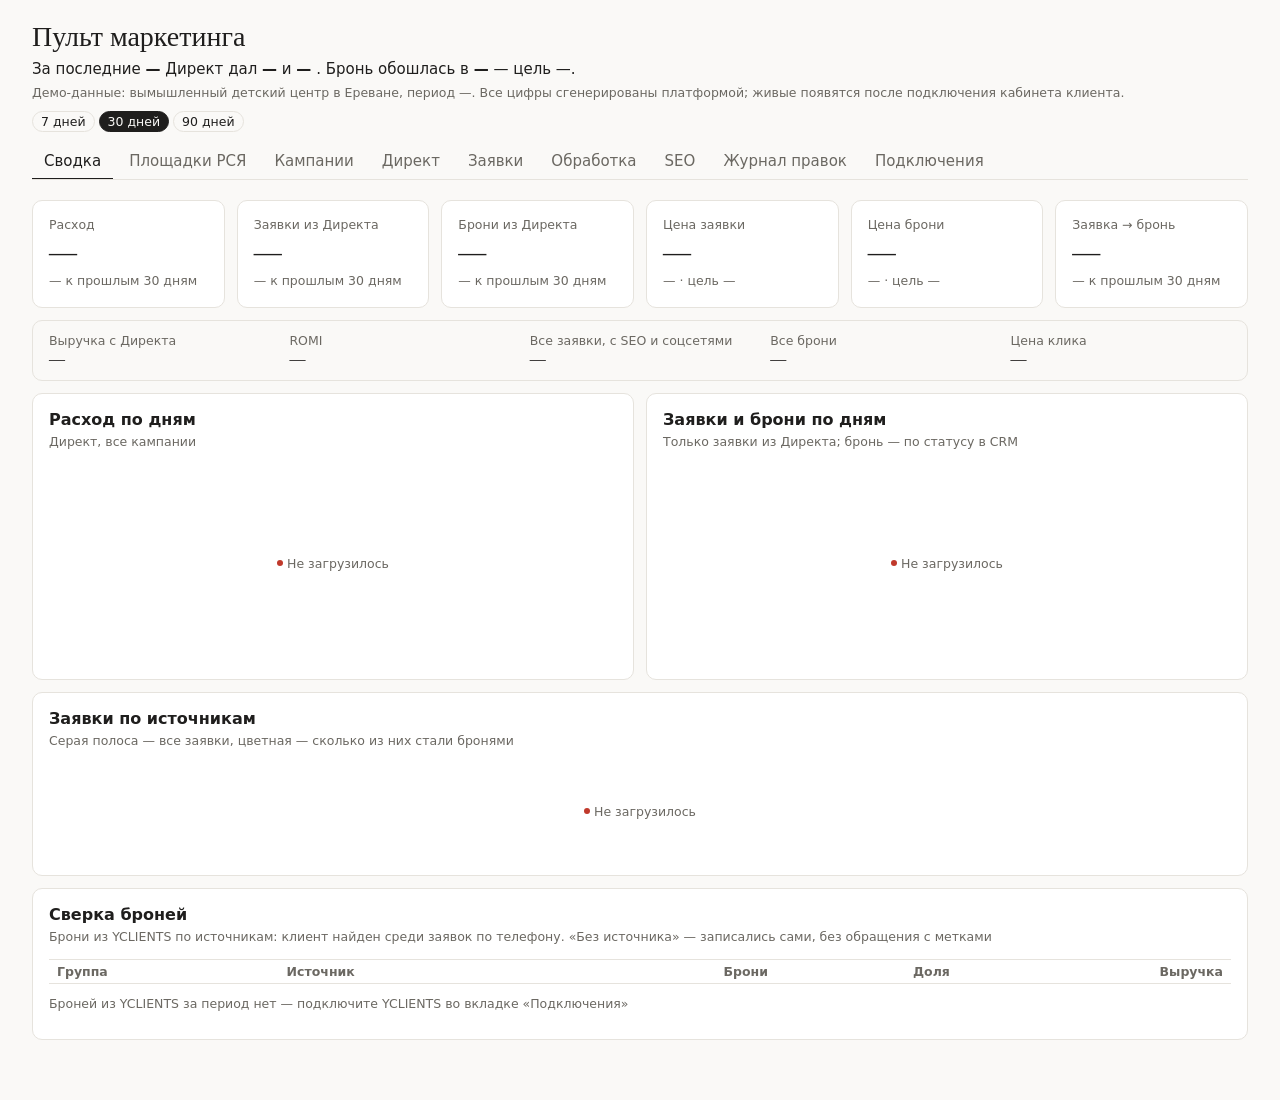
==== commit 7173e145: "Правки, сделанные прямо на сервере (снимок 10.11)" ====
--- a/partyhub/web/static/index.html
+++ b/partyhub/web/static/index.html
@@ -173,8 +173,6 @@
 .ph-hbar { display: grid; grid-template-columns: minmax(7rem, 12rem) minmax(4rem, 1fr) auto; gap: var(--cds-gap-sm); align-items: center; font-size: var(--cds-font-size-caption); }
 .ph-hbar-name { overflow: hidden; text-overflow: ellipsis; white-space: nowrap; }
 .ph-hbar-val { font-variant-numeric: tabular-nums; white-space: nowrap; color: var(--color-fg-muted); }
-.ph-hbar-val b { color: var(--color-fg); font-weight: 600; }
-.ph-hbar-how { grid-column: 2 / -1; margin-top: -0.35rem; color: var(--color-fg-muted); font-size: 0.75rem; font-variant-numeric: tabular-nums; }
 .ph-track { position: relative; height: 14px; }
 .ph-track i { position: absolute; left: 0; top: 0; bottom: 0; border-radius: 4px; min-width: 2px; }
 .ph-track i.base { background: var(--cds-chart-muted); }
@@ -244,10 +242,6 @@
 @container (max-width: 700px) {
   .ph-wide { display: none; }
   .ph-hbar { grid-template-columns: minmax(5.5rem, 8rem) minmax(3rem, 1fr) auto; }
-  /* источники на телефоне: название и цифры строкой, полоса и «Опознано» под ними во всю ширину */
-  #ch-sources .ph-hbar { grid-template-columns: minmax(0, 1fr) auto; row-gap: 0.3rem; }
-  #ch-sources .ph-hbar .ph-track { grid-column: 1 / -1; grid-row: 2; }
-  #ch-sources .ph-hbar-how { grid-column: 1 / -1; margin-top: 0; }
 }
 @media (prefers-reduced-motion: no-preference) {
   .ph-anim { animation: ph-fade var(--cds-dur-slow) var(--cds-ease-out); }
@@ -333,8 +327,8 @@
       </div>
     </div>
     <div class="ph-card ph-block" id="card-sources">
-      <h2>Заявки и брони по источникам</h2>
-      <p class="ph-sub">Серая полоса — заявки, цветная — брони. Источник берётся из колтрекинга, если звонка не было — из UTM-метки, если и её нет — из тега администратора в панели заявок</p>
+      <h2>Заявки по источникам</h2>
+      <p class="ph-sub">Серая полоса — все заявки, цветная — сколько из них стали бронями</p>
       <div class="ph-hbars dash-skeleton" id="ch-sources" data-source="sources"></div>
     </div>
     <div class="ph-card ph-block" id="card-bookings">
@@ -1173,7 +1167,6 @@
     actions.append(msg);
     card.append(pick, actions);
     if (b.id === 'yclients') card.append(el('p', 'cx-msg', 'Без токенов брони можно загружать файлом: YCLIENTS → «Записи» → период → «Выгрузить в Excel». Повторная загрузка того же периода не создаёт дублей.'));
-    if (b.id === 'zayavki') card.append(el('p', 'cx-msg', 'Адрес — https://zayavki.drozdgid.ru, токен — ZAYAVKI_EXPORT_TOKEN из файла .env панели на сервере. Консоль забирает заявки, теги «Как узнали» и статусы броней вместе с остальными заявками.'));
     if (b.id === 'topvisor' && b.connected) card.append(scheduleBox());
     const last = lastLine(b);
     if (last) card.append(last);
@@ -1182,7 +1175,7 @@
 
   function yclientsUpload(msg) {
     const input = el('input');
-    input.type = 'file'; input.accept = '.xlsx,.csv'; input.hidden = true;
+    input.type = 'file'; input.accept = '.xls,.xlsx,.csv'; input.hidden = true;
     const btn = el('button', 'dx-btn', 'Загрузить выгрузку');
     btn.type = 'button';
     btn.onclick = () => input.click();
@@ -1225,21 +1218,17 @@
       inputs.metrika_counter_id.value = [...chosen].join(',');
       goalsBox.replaceChildren();
       const conv = new Set(ids(inputs.direct_goal_ids.value));
-      const site = new Set(ids(inputs.metrika_goal_ids.value));
       for (const cid of chosen) {
         const c = counters.find((x) => x.id === cid);
-        goalsBox.append(el('h3', '', 'Цели счётчика ' + (c ? c.name || c.site || cid : cid)));
-        goalsBox.append(el('div', 'cx-sub', 'Кружок — основная цель «заявка». «Консоль» — цель считается в обращениях с сайта (до 17 целей). «Директ» — конверсия в отчётах Директа.'));
+        goalsBox.append(el('h3', '', 'Цели счётчика ' + (c ? c.name || c.site || cid : cid) + ' — галочка: конверсия для Директа, кружок: основная цель «заявка»'));
         const { goals } = await api('api/project/metrika/goals?counter=' + encodeURIComponent(cid));
         for (const g of goals) {
           const row = el('div', 'cx-sub');
           const main = el('input'); main.type = 'radio'; main.name = 'cx-main-goal'; main.checked = inputs.metrika_goal_id.value === g.id;
           main.onchange = () => { inputs.metrika_goal_id.value = g.id; };
-          const lab = el('label');
-          lab.append(main, el('span', '', ` ${g.name} (${g.id})`));
-          const inSite = check('Консоль', site.has(g.id), (on) => { on ? site.add(g.id) : site.delete(g.id); inputs.metrika_goal_ids.value = [...site].join(','); });
-          const inDirect = check('Директ', conv.has(g.id), (on) => { on ? conv.add(g.id) : conv.delete(g.id); inputs.direct_goal_ids.value = [...conv].join(','); });
-          row.append(lab, inSite, inDirect);
+          const lab = check(`${g.name} (${g.id})`, conv.has(g.id), (on) => { on ? conv.add(g.id) : conv.delete(g.id); inputs.direct_goal_ids.value = [...conv].join(','); });
+          lab.prepend(main);
+          row.append(lab);
           goalsBox.append(row);
         }
       }
@@ -1660,8 +1649,6 @@
       .on('pointerleave', () => { rule.attr('visibility', 'hidden'); dots.forEach((c) => c.attr('visibility', 'hidden')); tip.hidden = true; });
   }
 
-  // «Яндекс Директ — 56 заявок / 12 броней · 21%», под строкой — чем опознан источник
-  const HOW = [['by_utm', 'UTM'], ['by_call', 'колтрекинг'], ['by_tag', 'тег']];
   function drawSources(box, data) {
     const max = d3.max(data, (d) => num(d.leads)) || 1;
     if (!data.length) { box.replaceChildren(el('p', 'ph-empty', 'Нет заявок за период')); return; }
@@ -1672,14 +1659,8 @@
       const b = el('i'); b.style.width = (100 * num(d.bookings) / max) + '%'; b.style.background = dash.colors[0];
       track.append(a, b);
       const l = num(d.leads), bk = num(d.bookings);
-      const val = el('div', 'ph-hbar-val');
-      val.append(el('b', '', `${int(l)} ${plural(l, ['заявка', 'заявки', 'заявок'])} / ${int(bk)} ${plural(bk, ['бронь', 'брони', 'броней'])}`),
-        document.createTextNode(d.conversion == null ? '' : ` · ${pct(d.conversion)}`));
-      const name = el('div', 'ph-hbar-name', d.source);
-      name.title = d.source;
-      row.append(name, track, val);
-      const how = HOW.filter(([k]) => num(d[k]) > 0).map(([k, label]) => `${label} ${int(num(d[k]))}`);
-      if (how.length) row.append(el('div', 'ph-hbar-how', 'Опознано: ' + how.join(' · ')));
+      row.append(el('div', 'ph-hbar-name', d.source), track,
+        el('div', 'ph-hbar-val', `${int(l)} ${plural(l, ['заявка', 'заявки', 'заявок'])} · ${int(bk)} ${plural(bk, ['бронь', 'брони', 'броней'])}`));
       return row;
     }));
   }
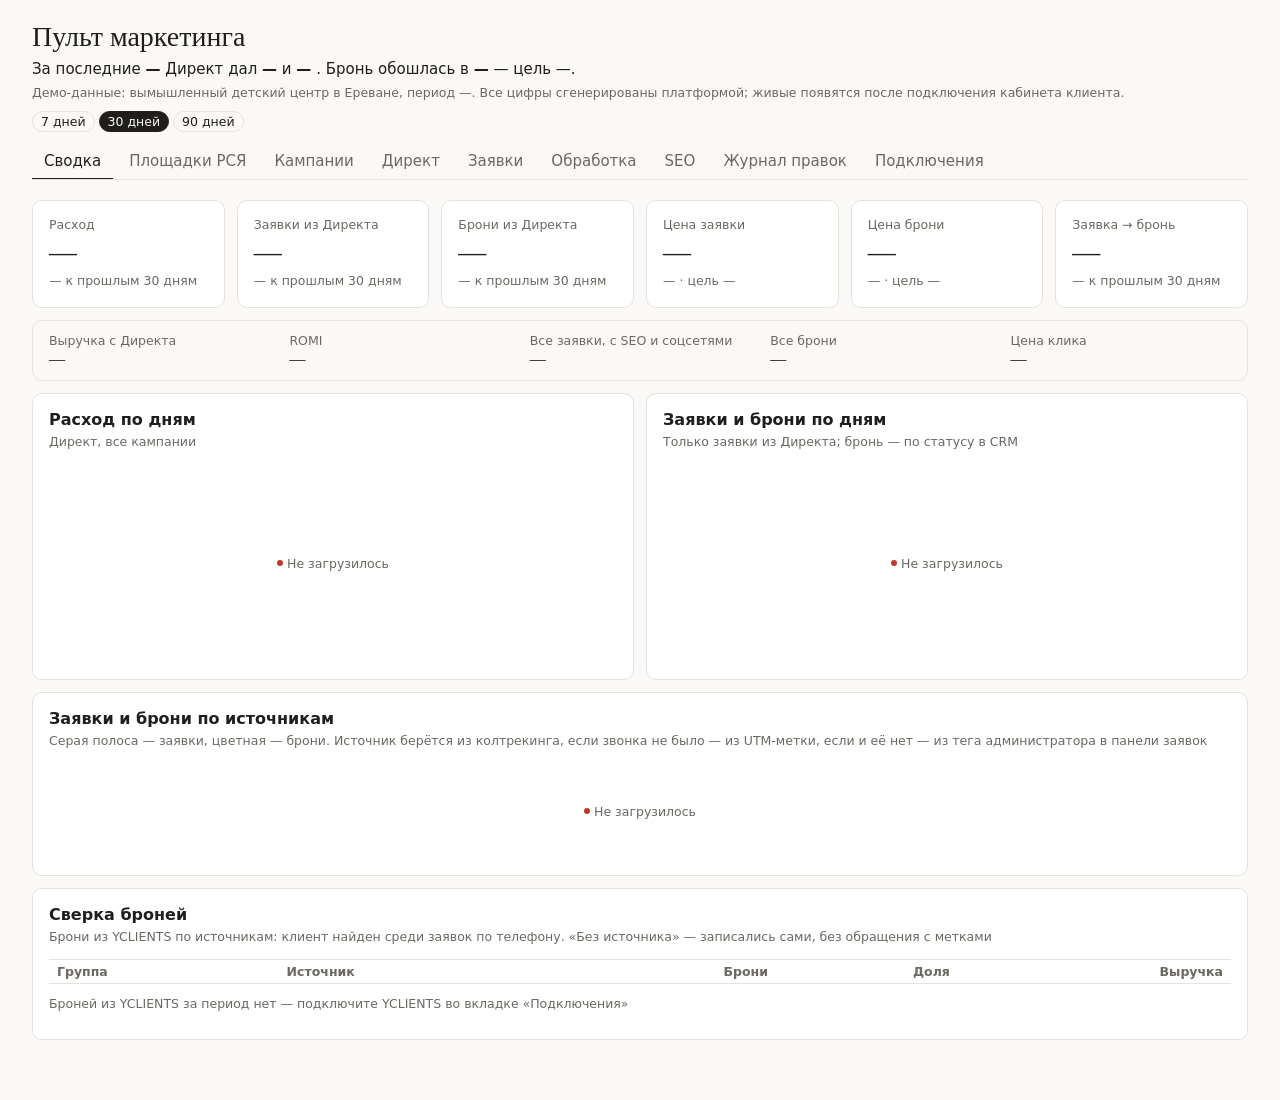
==== commit 804c5067: "Перенести в GitHub правки, сделанные прямо на сервере На сервере (/opt/unique-console, не git) были " ====
--- a/partyhub/web/static/index.html
+++ b/partyhub/web/static/index.html
@@ -173,6 +173,8 @@
 .ph-hbar { display: grid; grid-template-columns: minmax(7rem, 12rem) minmax(4rem, 1fr) auto; gap: var(--cds-gap-sm); align-items: center; font-size: var(--cds-font-size-caption); }
 .ph-hbar-name { overflow: hidden; text-overflow: ellipsis; white-space: nowrap; }
 .ph-hbar-val { font-variant-numeric: tabular-nums; white-space: nowrap; color: var(--color-fg-muted); }
+.ph-hbar-val b { color: var(--color-fg); font-weight: 600; }
+.ph-hbar-how { grid-column: 2 / -1; margin-top: -0.35rem; color: var(--color-fg-muted); font-size: 0.75rem; font-variant-numeric: tabular-nums; }
 .ph-track { position: relative; height: 14px; }
 .ph-track i { position: absolute; left: 0; top: 0; bottom: 0; border-radius: 4px; min-width: 2px; }
 .ph-track i.base { background: var(--cds-chart-muted); }
@@ -242,6 +244,10 @@
 @container (max-width: 700px) {
   .ph-wide { display: none; }
   .ph-hbar { grid-template-columns: minmax(5.5rem, 8rem) minmax(3rem, 1fr) auto; }
+  /* источники на телефоне: название и цифры строкой, полоса и «Опознано» под ними во всю ширину */
+  #ch-sources .ph-hbar { grid-template-columns: minmax(0, 1fr) auto; row-gap: 0.3rem; }
+  #ch-sources .ph-hbar .ph-track { grid-column: 1 / -1; grid-row: 2; }
+  #ch-sources .ph-hbar-how { grid-column: 1 / -1; margin-top: 0; }
 }
 @media (prefers-reduced-motion: no-preference) {
   .ph-anim { animation: ph-fade var(--cds-dur-slow) var(--cds-ease-out); }
@@ -327,8 +333,8 @@
       </div>
     </div>
     <div class="ph-card ph-block" id="card-sources">
-      <h2>Заявки по источникам</h2>
-      <p class="ph-sub">Серая полоса — все заявки, цветная — сколько из них стали бронями</p>
+      <h2>Заявки и брони по источникам</h2>
+      <p class="ph-sub">Серая полоса — заявки, цветная — брони. Источник берётся из колтрекинга, если звонка не было — из UTM-метки, если и её нет — из тега администратора в панели заявок</p>
       <div class="ph-hbars dash-skeleton" id="ch-sources" data-source="sources"></div>
     </div>
     <div class="ph-card ph-block" id="card-bookings">
@@ -1167,6 +1173,7 @@
     actions.append(msg);
     card.append(pick, actions);
     if (b.id === 'yclients') card.append(el('p', 'cx-msg', 'Без токенов брони можно загружать файлом: YCLIENTS → «Записи» → период → «Выгрузить в Excel». Повторная загрузка того же периода не создаёт дублей.'));
+    if (b.id === 'zayavki') card.append(el('p', 'cx-msg', 'Адрес — https://zayavki.drozdgid.ru, токен — ZAYAVKI_EXPORT_TOKEN из файла .env панели на сервере. Консоль забирает заявки, теги «Как узнали» и статусы броней вместе с остальными заявками.'));
     if (b.id === 'topvisor' && b.connected) card.append(scheduleBox());
     const last = lastLine(b);
     if (last) card.append(last);
@@ -1218,17 +1225,21 @@
       inputs.metrika_counter_id.value = [...chosen].join(',');
       goalsBox.replaceChildren();
       const conv = new Set(ids(inputs.direct_goal_ids.value));
+      const site = new Set(ids(inputs.metrika_goal_ids.value));
       for (const cid of chosen) {
         const c = counters.find((x) => x.id === cid);
-        goalsBox.append(el('h3', '', 'Цели счётчика ' + (c ? c.name || c.site || cid : cid) + ' — галочка: конверсия для Директа, кружок: основная цель «заявка»'));
+        goalsBox.append(el('h3', '', 'Цели счётчика ' + (c ? c.name || c.site || cid : cid)));
+        goalsBox.append(el('div', 'cx-sub', 'Кружок — основная цель «заявка». «Консоль» — цель считается в обращениях с сайта (до 17 целей). «Директ» — конверсия в отчётах Директа.'));
         const { goals } = await api('api/project/metrika/goals?counter=' + encodeURIComponent(cid));
         for (const g of goals) {
           const row = el('div', 'cx-sub');
           const main = el('input'); main.type = 'radio'; main.name = 'cx-main-goal'; main.checked = inputs.metrika_goal_id.value === g.id;
           main.onchange = () => { inputs.metrika_goal_id.value = g.id; };
-          const lab = check(`${g.name} (${g.id})`, conv.has(g.id), (on) => { on ? conv.add(g.id) : conv.delete(g.id); inputs.direct_goal_ids.value = [...conv].join(','); });
-          lab.prepend(main);
-          row.append(lab);
+          const lab = el('label');
+          lab.append(main, el('span', '', ` ${g.name} (${g.id})`));
+          const inSite = check('Консоль', site.has(g.id), (on) => { on ? site.add(g.id) : site.delete(g.id); inputs.metrika_goal_ids.value = [...site].join(','); });
+          const inDirect = check('Директ', conv.has(g.id), (on) => { on ? conv.add(g.id) : conv.delete(g.id); inputs.direct_goal_ids.value = [...conv].join(','); });
+          row.append(lab, inSite, inDirect);
           goalsBox.append(row);
         }
       }
@@ -1649,6 +1660,8 @@
       .on('pointerleave', () => { rule.attr('visibility', 'hidden'); dots.forEach((c) => c.attr('visibility', 'hidden')); tip.hidden = true; });
   }
 
+  // «Яндекс Директ — 56 заявок / 12 броней · 21%», под строкой — чем опознан источник
+  const HOW = [['by_utm', 'UTM'], ['by_call', 'колтрекинг'], ['by_tag', 'тег']];
   function drawSources(box, data) {
     const max = d3.max(data, (d) => num(d.leads)) || 1;
     if (!data.length) { box.replaceChildren(el('p', 'ph-empty', 'Нет заявок за период')); return; }
@@ -1659,8 +1672,14 @@
       const b = el('i'); b.style.width = (100 * num(d.bookings) / max) + '%'; b.style.background = dash.colors[0];
       track.append(a, b);
       const l = num(d.leads), bk = num(d.bookings);
-      row.append(el('div', 'ph-hbar-name', d.source), track,
-        el('div', 'ph-hbar-val', `${int(l)} ${plural(l, ['заявка', 'заявки', 'заявок'])} · ${int(bk)} ${plural(bk, ['бронь', 'брони', 'броней'])}`));
+      const val = el('div', 'ph-hbar-val');
+      val.append(el('b', '', `${int(l)} ${plural(l, ['заявка', 'заявки', 'заявок'])} / ${int(bk)} ${plural(bk, ['бронь', 'брони', 'броней'])}`),
+        document.createTextNode(d.conversion == null ? '' : ` · ${pct(d.conversion)}`));
+      const name = el('div', 'ph-hbar-name', d.source);
+      name.title = d.source;
+      row.append(name, track, val);
+      const how = HOW.filter(([k]) => num(d[k]) > 0).map(([k, label]) => `${label} ${int(num(d[k]))}`);
+      if (how.length) row.append(el('div', 'ph-hbar-how', 'Опознано: ' + how.join(' · ')));
       return row;
     }));
   }
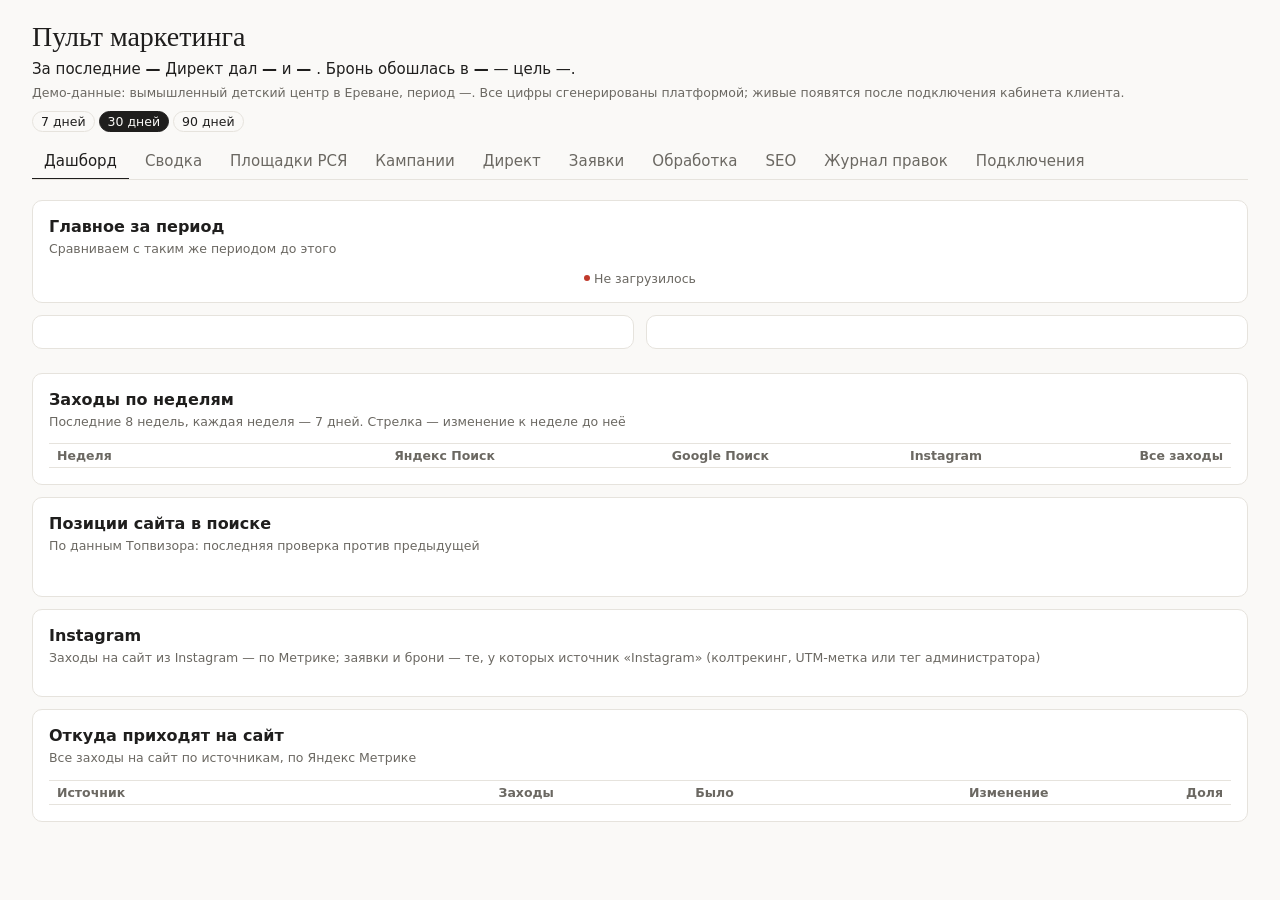
==== commit ccbde211: "Merge pull request #13 from akontceus-oss/claude/project-thread-urv162 Вкладка «Дашборд»: рост и пад" ====
--- a/partyhub/web/static/index.html
+++ b/partyhub/web/static/index.html
@@ -241,7 +241,46 @@
 .ph-seo-cur { font-variant-numeric: tabular-nums; }
 .ph-muted { color: var(--color-fg-muted); }
 .ph-tablebox-tall { max-height: 44rem; }
+/* ---------- Дашборд: рост и падение понятны с первого взгляда ---------- */
+.ph-news { list-style: none; margin: 0; padding: 0; display: grid; gap: var(--cds-gap-sm); }
+.ph-news li { display: grid; grid-template-columns: 1.75rem 1fr; gap: var(--cds-gap-sm); align-items: start; font-size: var(--cds-font-size-body); line-height: 1.45; }
+.ph-news li b { font-weight: 600; font-variant-numeric: tabular-nums; }
+.ph-arrow { display: inline-flex; align-items: center; justify-content: center; width: 1.75rem; height: 1.75rem; border-radius: 50%; font-size: 13px; line-height: 1; background: color-mix(in srgb, var(--color-fg-muted) 14%, transparent); color: var(--color-fg-muted); }
+.ph-arrow[data-tone="good"] { background: color-mix(in srgb, var(--color-ok) 16%, transparent); color: var(--color-ok); }
+.ph-arrow[data-tone="bad"] { background: color-mix(in srgb, var(--color-bad) 16%, transparent); color: var(--color-bad); }
+.ph-hero { display: grid; grid-template-columns: repeat(auto-fit, minmax(min(100%, 22rem), 1fr)); gap: var(--cds-gap-md); margin-bottom: var(--cds-gap-md); }
+.ph-hero .ph-card { display: grid; gap: var(--cds-gap-xs); }
+.ph-hero-top { display: flex; align-items: center; justify-content: space-between; gap: var(--cds-gap-sm); flex-wrap: wrap; }
+.ph-hero-name { font-size: var(--cds-font-size-heading); font-weight: var(--cds-font-weight-medium); display: flex; align-items: center; gap: var(--cds-gap-sm); }
+.ph-hero-name i { width: 10px; height: 10px; border-radius: 3px; display: inline-block; }
+.ph-hero-value { font-family: var(--font-anthropic-serif); font-size: 40px; line-height: 1.1; font-variant-numeric: tabular-nums; }
+.ph-trend { display: inline-flex; align-items: center; gap: 6px; padding: 4px 12px; border-radius: 999px; font-weight: 600; font-variant-numeric: tabular-nums; white-space: nowrap; font-size: var(--cds-font-size-body);
+  background: color-mix(in srgb, var(--color-fg-muted) 14%, transparent); color: var(--color-fg-muted); }
+.ph-trend[data-tone="good"] { background: color-mix(in srgb, var(--color-ok) 15%, transparent); color: var(--color-ok); }
+.ph-trend[data-tone="bad"] { background: color-mix(in srgb, var(--color-bad) 15%, transparent); color: var(--color-bad); }
+.ph-trend-sm { font-size: var(--cds-font-size-caption); padding: 1px 8px; gap: 4px; }
+.ph-hero-was { color: var(--color-fg-muted); font-size: var(--cds-font-size-caption); line-height: 1.5; }
+.ph-hero .ph-chart { min-height: 130px; }
+.ph-legend { display: flex; flex-wrap: wrap; gap: var(--cds-gap-xs) var(--cds-gap-md); font-size: var(--cds-font-size-caption); color: var(--color-fg-muted); }
+.ph-legend span { display: inline-flex; align-items: center; gap: 6px; }
+.ph-legend i { display: inline-block; width: 16px; height: 0; border-top: 2px solid; }
+.ph-legend i.dash { border-top-style: dashed; }
+.ph-dk .ph-kpi-value { font-size: 30px; }
+.ph-dk .ph-kpi-foot { display: flex; flex-wrap: wrap; align-items: center; gap: 4px 8px; }
+.ph-mini { display: grid; grid-template-columns: repeat(auto-fit, minmax(min(100%, 13rem), 1fr)); gap: var(--cds-gap-md); }
+.ph-mini > div { border: 1px solid var(--color-border-line); border-radius: var(--cds-radius); padding: var(--cds-pad-md); display: grid; gap: 4px; min-width: 0; }
+.ph-mini .ph-kpi-value { font-size: 24px; margin: 0; }
+.ph-movers { display: grid; grid-template-columns: repeat(auto-fit, minmax(min(100%, 18rem), 1fr)); gap: var(--cds-gap-md); margin-top: var(--cds-gap-md); }
+.ph-movers h3 { font-size: var(--cds-font-size-caption); font-weight: var(--cds-font-weight-medium); margin: 0 0 var(--cds-gap-xs); color: var(--color-fg-muted); }
+.ph-movers ul { list-style: none; margin: 0; padding: 0; display: grid; gap: 4px; font-size: var(--cds-font-size-caption); }
+.ph-movers li { display: flex; justify-content: space-between; gap: var(--cds-gap-sm); }
+.ph-movers li span:first-child { overflow: hidden; text-overflow: ellipsis; white-space: nowrap; min-width: 0; }
+.ph-movers li span:last-child { white-space: nowrap; font-variant-numeric: tabular-nums; }
+.ph-wcell { display: flex; justify-content: flex-end; align-items: baseline; gap: 6px; white-space: nowrap; }
+.ph-wcell small { font-size: 11.5px; min-width: 3.6em; text-align: right; }
+.ph-table tr.ph-now td { font-weight: 600; }
 @container (max-width: 700px) {
+  .ph-hero-value { font-size: 32px; }
   .ph-wide { display: none; }
   .ph-hbar { grid-template-columns: minmax(5.5rem, 8rem) minmax(3rem, 1fr) auto; }
   /* источники на телефоне: название и цифры строкой, полоса и «Опознано» под ними во всю ширину */
@@ -268,7 +307,8 @@
   </header>
 
   <nav class="ph-tabs" role="tablist" aria-label="Разделы">
-    <button class="ph-tab" role="tab" data-tab="summary" aria-selected="true">Сводка</button>
+    <button class="ph-tab" role="tab" data-tab="dashboard" aria-selected="true">Дашборд</button>
+    <button class="ph-tab" role="tab" data-tab="summary" aria-selected="false">Сводка</button>
     <button class="ph-tab" role="tab" data-tab="placements" aria-selected="false">Площадки РСЯ</button>
     <button class="ph-tab" role="tab" data-tab="campaigns" aria-selected="false">Кампании</button>
     <button class="ph-tab" role="tab" data-tab="direct" aria-selected="false">Директ</button>
@@ -279,8 +319,60 @@
     <button class="ph-tab" role="tab" data-tab="connections" aria-selected="false">Подключения</button>
   </nav>
 
+  <!-- ============================ Дашборд ============================ -->
+  <section class="ph-page" id="dashboard" role="tabpanel" aria-label="Дашборд">
+    <div class="ph-card ph-block" id="card-news">
+      <h2>Главное за период</h2>
+      <p class="ph-sub" id="news-sub">Сравниваем с таким же периодом до этого</p>
+      <ul class="ph-news" id="dash-news"></ul>
+    </div>
+
+    <div class="ph-hero" id="dash-hero">
+      <div class="ph-card" id="hero-yandex" data-key="search_yandex"></div>
+      <div class="ph-card" id="hero-google" data-key="search_google"></div>
+    </div>
+
+    <div class="ph-kpis ph-dk" id="dash-kpis"></div>
+
+    <div class="ph-card ph-block" id="card-weeks">
+      <h2>Заходы по неделям</h2>
+      <p class="ph-sub">Последние 8 недель, каждая неделя — 7 дней. Стрелка — изменение к неделе до неё</p>
+      <div class="ph-tablebox">
+        <table class="ph-table" id="t-weeks">
+          <thead><tr><th>Неделя</th><th class="num">Яндекс Поиск</th><th class="num">Google Поиск</th><th class="num">Instagram</th><th class="num">Все заходы</th></tr></thead>
+          <tbody></tbody>
+        </table>
+      </div>
+    </div>
+
+    <div class="ph-card ph-block" id="card-dash-seo">
+      <h2>Позиции сайта в поиске</h2>
+      <p class="ph-sub" id="dash-seo-sub">По данным Топвизора: последняя проверка против предыдущей</p>
+      <div class="ph-mini" id="dash-seo"></div>
+      <div class="ph-movers" id="dash-movers"></div>
+    </div>
+
+    <div class="ph-card ph-block" id="card-dash-ig">
+      <h2>Instagram</h2>
+      <p class="ph-sub">Заходы на сайт из Instagram — по Метрике; заявки и брони — те, у которых источник «Instagram» (колтрекинг, UTM-метка или тег администратора)</p>
+      <div class="ph-mini" id="dash-ig"></div>
+    </div>
+
+    <div class="ph-card ph-block" id="card-traffic">
+      <h2>Откуда приходят на сайт</h2>
+      <p class="ph-sub">Все заходы на сайт по источникам, по Яндекс Метрике</p>
+      <div class="ph-tablebox">
+        <table class="ph-table" id="t-traffic">
+          <thead><tr><th>Источник</th><th class="num">Заходы</th><th class="num">Было</th><th class="num">Изменение</th><th class="num ph-wide">Доля</th></tr></thead>
+          <tbody></tbody>
+        </table>
+        <p class="ph-empty" id="e-traffic" hidden>Заходов по источникам пока нет. Они появятся после ближайшего сбора Метрики: в первый раз консоль заберёт историю за полгода.</p>
+      </div>
+    </div>
+  </section>
+
   <!-- ============================ Сводка ============================ -->
-  <section class="ph-page" id="summary" role="tabpanel" aria-label="Сводка">
+  <section class="ph-page" id="summary" role="tabpanel" aria-label="Сводка" hidden>
     <div class="ph-kpis">
       <div class="ph-card" id="kpi-cost">
         <div class="ph-kpi-label">Расход</div>
@@ -2215,11 +2307,322 @@
   document.getElementById('f-seo-group').addEventListener('change', (e) => { SEO.group = e.target.value; if (SEO.rows) seoTable(SEO.rows, SEO.regs, SEO.dates); });
   document.getElementById('q-seo').addEventListener('input', (e) => { SEO.q = e.target.value.trim().toLowerCase(); if (SEO.rows) seoTable(SEO.rows, SEO.regs, SEO.dates); });
 
+  // ----------------------------------------------------------- дашборд ---
+  // Всё на этой вкладке говорит одно: что выросло, что упало и насколько — стрелкой, цветом и словами.
+  const DASH_SERIES = { search_yandex: ['Яндекс Поиск', 0], search_google: ['Google Поиск', 1], instagram: ['Instagram', 4] };
+  const dashFmt = (metric, v) => (metric === 'cost' || metric === 'cpb' ? money(v) : int(v));
+  // change — доля (0.18 = +18%); good: 'up' — рост хорошо, 'down' — хорошо, когда падает, 'none' — без оценки
+  function trend(change, good) {
+    const v = num(change);
+    if (!isNum(v)) return null;
+    const flat = Math.abs(v) < 0.02;
+    const up = v > 0;
+    const tone = flat || good === 'none' ? 'neutral' : (up === (good !== 'down') ? 'good' : 'bad');
+    const a = Math.abs(v) * 100;
+    const p = (a < 10 ? nf1.format(a) : nf.format(Math.round(a))) + '%';
+    return { tone, flat, up, p, arrow: flat ? '→' : up ? '▲' : '▼', short: flat ? '≈ 0%' : (up ? '+' : '−') + p };
+  }
+  function pill(t, small, empty) {
+    const s = el('span', 'ph-trend' + (small ? ' ph-trend-sm' : ''));
+    if (!t) { s.textContent = empty || 'не с чем сравнить'; s.dataset.tone = 'neutral'; return s; }
+    s.dataset.tone = t.tone;
+    s.textContent = `${t.arrow} ${t.short}`;
+    return s;
+  }
+  // разница в штуках («+3 запроса»), для Топвизора; lowerBetter — для средней позиции
+  function stepPill(cur, prev, forms, lowerBetter, fmt) {
+    const s = el('span', 'ph-trend ph-trend-sm');
+    if (!isNum(num(cur)) || !isNum(num(prev))) { s.textContent = 'первая проверка'; s.dataset.tone = 'neutral'; return s; }
+    const d = Math.round((num(cur) - num(prev)) * 10) / 10;
+    const good = lowerBetter ? d < 0 : d > 0;
+    s.dataset.tone = d === 0 ? 'neutral' : good ? 'good' : 'bad';
+    const n = (fmt || nf1.format)(Math.abs(d));
+    s.textContent = d === 0 ? '→ без изменений' : `${d > 0 ? '▲ +' : '▼ −'}${n}${forms ? ' ' + plural(Math.abs(d), forms) : ''}`;
+    return s;
+  }
+  const periodDays = () => { const r = rowsOf('kpi').find((k) => k.metric === 'period_days'); return r ? num(r.value) : null; };
+
+  function drawCompare(box, rows, key, color) {
+    box.replaceChildren();
+    if (!rows.length) { box.append(el('p', 'ph-empty', 'Нет данных за период')); return; }
+    const W = Math.max(260, box.clientWidth), H = 130, mt = 8, mb = 22;
+    const svg = d3.select(box).append('svg').attr('width', '100%').attr('viewBox', `0 0 ${W} ${H}`).attr('role', 'img')
+      .attr('aria-label', 'Заходы по дням: этот период и прошлый');
+    const vals = rows.flatMap((r) => [num(r[key]), num(r['prev_' + key])]).filter(isNum);
+    const y = d3.scaleLinear([0, d3.max(vals) || 1], [H - mb, mt]).nice();
+    const ticks = y.ticks(3);
+    const ml = Math.ceil(d3.max(ticks, (t) => measure(svg, tickNum(t)))) + 6, mr = 4;
+    const x = d3.scaleLinear([0, Math.max(1, rows.length - 1)], [ml, W - mr]);
+    for (const t of ticks) {
+      svg.append('line').attr('class', t === 0 ? 'ph-axisline' : 'ph-gridline').attr('x1', ml).attr('x2', W - mr).attr('y1', y(t)).attr('y2', y(t));
+      svg.append('text').attr('class', 'ph-tick').attr('x', ml - 6).attr('y', y(t)).attr('dy', '0.32em').attr('text-anchor', 'end').text(tickNum(t));
+    }
+    xLabels(svg, [{ x: x(0), text: dateRu(rows[0].date) }, { x: x(rows.length - 1), text: dateRu(rows[rows.length - 1].date) }], W, H, ml, mr);
+    const line = (k) => d3.line().defined((r) => isNum(num(r[k]))).x((r, i) => x(i)).y((r) => y(num(r[k])));
+    svg.append('path').attr('d', line('prev_' + key)(rows)).attr('fill', 'none').attr('stroke', 'var(--cds-chart-reference)').attr('stroke-width', 1.5).attr('stroke-dasharray', '4 3');
+    svg.append('path').attr('d', line(key)(rows)).attr('fill', 'none').attr('stroke', color).attr('stroke-width', 2.25).attr('stroke-linecap', 'round').attr('stroke-linejoin', 'round');
+    const tip = tipFor(box);
+    const rule = svg.append('line').attr('class', 'ph-rule').attr('y1', mt).attr('y2', H - mb).attr('visibility', 'hidden');
+    const dot = svg.append('circle').attr('r', 4).attr('fill', color).attr('visibility', 'hidden');
+    svg.append('rect').attr('x', ml).attr('y', mt).attr('width', W - ml - mr).attr('height', H - mb - mt).attr('fill', 'transparent')
+      .on('pointerenter pointermove', function (event) {
+        const [mx] = d3.pointer(event, svg.node());
+        const i = Math.max(0, Math.min(rows.length - 1, Math.round(x.invert(mx))));
+        const r = rows[i];
+        rule.attr('x1', x(i)).attr('x2', x(i)).attr('visibility', 'visible');
+        dot.attr('cx', x(i)).attr('cy', y(num(r[key]) || 0)).attr('visibility', 'visible');
+        const lines = [el('div', '', `${dateRu(r.date)}: ${int(r[key])}`)];
+        if (isNum(num(r['prev_' + key]))) lines.push(el('div', 'ph-tip-d', `${dateRu(r.prev_date)}: ${int(r['prev_' + key])}`));
+        tip.replaceChildren(...lines);
+        const sc = box.clientWidth / W;
+        placeTip(box, tip, x(i) * sc, y(num(r[key]) || 0) * sc);
+      })
+      .on('pointerleave', () => { rule.attr('visibility', 'hidden'); dot.attr('visibility', 'hidden'); tip.hidden = true; });
+  }
+
+  function dashHero(card, K, daily, pd) {
+    const key = card.dataset.key;
+    const [name, ci] = DASH_SERIES[key];
+    const color = dash.colors[ci];
+    const k = K['visits_' + key];
+    card.replaceChildren();
+    const top = el('div', 'ph-hero-top');
+    const nm = el('div', 'ph-hero-name');
+    const sw = el('i'); sw.style.background = color;
+    nm.append(sw, document.createTextNode('Заходы из ' + name.replace('Поиск', 'Поиска')));
+    top.append(nm, pill(k ? trend(k.change, 'up') : null, false, k ? 'не с чем сравнить' : 'нет данных'));
+    card.append(top);
+    card.append(el('div', 'ph-hero-value', k ? int(k.value) : '—'));
+    const was = el('div', 'ph-hero-was');
+    if (k && isNum(num(k.previous))) {
+      const d = num(k.value) - num(k.previous);
+      was.textContent = `Было ${int(k.previous)} за прошлые ${nf.format(pd)} ${plural(pd, ['день', 'дня', 'дней'])} — ${d >= 0 ? 'на ' + int(d) + ' больше' : 'на ' + int(-d) + ' меньше'}. В среднем ${one(num(k.value) / pd)} в день.`;
+    } else if (k) was.textContent = `В среднем ${one(num(k.value) / pd)} в день. Прошлого периода в данных нет — сравнение появится позже.`;
+    else was.textContent = 'Заходы из поиска появятся после сбора Метрики.';
+    card.append(was);
+    if (k) {
+      const ch = el('div', 'ph-chart');
+      card.append(ch);
+      drawCompare(ch, daily, key, color);
+      const lg = el('div', 'ph-legend');
+      const a = el('span'); const ai = el('i'); ai.style.borderColor = color; a.append(ai, document.createTextNode('этот период'));
+      const b = el('span'); const bi = el('i', 'dash'); bi.style.borderColor = 'var(--cds-chart-reference)'; b.append(bi, document.createTextNode('прошлый период'));
+      lg.append(a, b);
+      card.append(lg);
+    }
+  }
+
+  function dashTile(k, label) {
+    const card = el('div', 'ph-card');
+    card.append(el('div', 'ph-kpi-label', label || k.label));
+    card.append(el('div', 'ph-kpi-value', dashFmt(k.metric, k.value)));
+    const foot = el('div', 'ph-kpi-foot');
+    foot.append(pill(trend(k.change, k.good), true));
+    if (isNum(num(k.previous))) foot.append(document.createTextNode('было ' + dashFmt(k.metric, k.previous)));
+    card.append(foot);
+    return card;
+  }
+
+  // «Заходы из Яндекс Поиска выросли на 18%: 1 860 против 1 575»
+  const VERBS = { pl: ['выросли', 'упали', 'почти не изменились'], f: ['выросла', 'снизилась', 'почти не изменилась'] };
+  function newsItem(list, t, parts) {
+    const li = el('li');
+    const a = el('span', 'ph-arrow', t ? t.arrow : '•');
+    a.dataset.tone = t ? t.tone : 'neutral';
+    const txt = el('span');
+    for (const p of parts) txt.append(typeof p === 'string' ? document.createTextNode(p) : p);
+    li.append(a, txt);
+    list.append(li);
+  }
+  function dashNews(K, regs, pd) {
+    const list = document.getElementById('dash-news');
+    list.replaceChildren();
+    document.getElementById('news-sub').textContent = isNum(pd)
+      ? `Последние ${nf.format(pd)} ${plural(pd, ['день', 'дня', 'дней'])} против ${nf.format(pd)} ${plural(pd, ['дня', 'дней', 'дней'])} до этого. Зелёное — хорошо, красное — стоит присмотреться`
+      : 'Сравниваем с таким же периодом до этого';
+    const items = [
+      ['visits_search_yandex', 'Заходы из Яндекс Поиска', 'pl'],
+      ['visits_search_google', 'Заходы из Google Поиска', 'pl'],
+      ['visits_total', 'Все заходы на сайт', 'pl'],
+      ['visits_instagram', 'Заходы из Instagram', 'pl'],
+      ['leads_all', 'Заявки', 'pl'],
+      ['bookings_all', 'Брони', 'pl'],
+      ['cpb', 'Цена брони из Директа', 'f'],
+    ];
+    for (const [m, label, g] of items) {
+      const k = K[m];
+      if (!k || !isNum(num(k.value))) continue;
+      const t = trend(k.change, k.good);
+      if (!t) { newsItem(list, null, [el('b', '', label), `: ${dashFmt(m, k.value)} — сравнить пока не с чем.`]); continue; }
+      const verb = t.flat ? VERBS[g][2] : VERBS[g][t.up ? 0 : 1];
+      newsItem(list, t, [el('b', '', label), ` ${verb}${t.flat ? '' : ' на ' + t.p}: `, el('b', '', dashFmt(m, k.value)), ` против ${dashFmt(m, k.previous)}.`]);
+    }
+    if (!K.visits_total) newsItem(list, null, ['Заходы на сайт по источникам появятся после ближайшего сбора Метрики.']);
+    for (const r of regs) {
+      const name = shortRegion(r.name, regs);
+      if (!isNum(num(r.prev_top10))) { newsItem(list, null, [el('b', '', name), `: в топ-10 ${r.top10} из ${r.total} запросов. Динамика появится после следующей проверки Топвизора.`]); continue; }
+      const d = r.top10 - r.prev_top10;
+      const t = { tone: d > 0 ? 'good' : d < 0 ? 'bad' : 'neutral', arrow: d > 0 ? '▲' : d < 0 ? '▼' : '→' };
+      newsItem(list, t, [el('b', '', name), ': на первой странице (топ-10) ', el('b', '', `${r.top10} из ${r.total}`), ' запросов — ',
+        d === 0 ? 'столько же, сколько на прошлой проверке.' : `на ${Math.abs(d)} ${d > 0 ? 'больше' : 'меньше'}, чем на прошлой проверке.`]);
+    }
+  }
+
+  function dashWeeks() {
+    const rows = rowsOf('traffic_weekly').filter((r) => r.has_data);
+    const tb = document.querySelector('#t-weeks tbody');
+    tb.replaceChildren();
+    document.getElementById('card-weeks').hidden = rows.length === 0;
+    const cell = (cur, prev) => {
+      const td = el('td', 'num');
+      const w = el('div', 'ph-wcell');
+      w.append(el('span', '', int(cur)));
+      const t = prev ? trend(isNum(num(prev[0])) && num(prev[0]) ? (num(cur) - num(prev[0])) / num(prev[0]) : null, 'up') : null;
+      const sm = el('small', 'ph-delta', t ? `${t.arrow} ${t.short}` : '');
+      sm.dataset.tone = t ? t.tone : 'neutral';
+      w.append(sm);
+      td.append(w);
+      return td;
+    };
+    for (let i = rows.length - 1; i >= 0; i--) {
+      const r = rows[i], p = rows[i - 1];
+      const tr = el('tr');
+      if (i === rows.length - 1) tr.className = 'ph-now';
+      tr.append(el('td', 'ph-nowrap', `${dateRu(r.from)} – ${dateRu(r.to)}` + (i === rows.length - 1 ? ' (последняя)' : '')));
+      for (const k of ['search_yandex', 'search_google', 'instagram', 'total']) tr.append(cell(r[k], p ? [p[k]] : null));
+      tb.append(tr);
+    }
+  }
+
+  function dashSeo(regs) {
+    const box = document.getElementById('dash-seo');
+    const movers = document.getElementById('dash-movers');
+    box.replaceChildren(); movers.replaceChildren();
+    const sub = document.getElementById('dash-seo-sub');
+    if (!regs.length) { sub.textContent = 'Позиций пока нет: подключите Топвизор на вкладке «Подключения».'; return; }
+    sub.textContent = `По данным Топвизора: проверка ${dateRu(regs[0].date)}` + (regs[0].prev_date ? ` против ${dateRu(regs[0].prev_date)}` : '')
+      + '. Топ-10 — это первая страница поиска: туда и переходят люди. Подробности — на вкладке «SEO»';
+    for (const r of regs) {
+      const c = el('div');
+      c.append(el('div', 'ph-kpi-label', shortRegion(r.name, regs) + ' · в топ-10'));
+      c.append(el('div', 'ph-kpi-value', `${r.top10} из ${r.total}`));
+      const f1 = el('div', 'ph-kpi-foot'); f1.append(stepPill(r.top10, r.prev_top10, ['запрос', 'запроса', 'запросов'], false, nf.format));
+      const f2 = el('div', 'ph-kpi-foot');
+      f2.append(document.createTextNode('Видимость ' + visText(r.visibility) + ' '));
+      if (isNum(num(r.prev_visibility))) f2.append(stepPill(num(r.visibility) * 100, num(r.prev_visibility) * 100, null, false, (v) => nf1.format(v) + ' п.п.'));
+      const f3 = el('div', 'ph-kpi-foot');
+      f3.append(document.createTextNode('Средняя позиция ' + one(r.avg) + ' '));
+      if (isNum(num(r.prev_avg))) f3.append(stepPill(r.avg, r.prev_avg, null, true));
+      c.append(f1, f2, f3);
+      box.append(c);
+    }
+    // какие запросы поднялись и опустились с прошлой проверки
+    const name = {};
+    for (const r of regs) name[r.region] = shortRegion(r.name, regs);
+    const up = [], down = [];
+    for (const k of rowsOf('seo_keywords')) {
+      for (const c of k.cells || []) {
+        if (!c || !isNum(num(c.prev))) continue;
+        const pos = num(c.pos), prev = num(c.prev);
+        const d = isNum(pos) ? prev - pos : -(101 - prev);
+        if (!d) continue;
+        const it = { kw: k.keyword, where: name[c.region] || '', pos, prev, d, w: num(k.volume) || 0 };
+        (d > 0 ? up : down).push(it);
+      }
+    }
+    if (!up.length && !down.length) return;
+    const by = (a, b) => Math.abs(b.d) - Math.abs(a.d) || b.w - a.w;
+    up.sort(by); down.sort(by);
+    const col = (title, list, tone) => {
+      const d = el('div');
+      d.append(el('h3', '', title));
+      const ul = el('ul');
+      for (const it of list.slice(0, 5)) {
+        const li = el('li');
+        li.append(el('span', '', `«${it.kw}»` + (it.where ? ` · ${it.where}` : '')));
+        const v = el('span', 'ph-delta', `${it.prev} → ${isNum(it.pos) ? it.pos : 'вне топ-100'}`);
+        v.dataset.tone = tone;
+        li.append(v);
+        ul.append(li);
+      }
+      if (!list.length) ul.append(el('li', 'ph-muted', 'нет'));
+      d.append(ul);
+      return d;
+    };
+    movers.append(col(`▲ Поднялись: ${up.length} ${plural(up.length, ['запрос', 'запроса', 'запросов'])}`, up, 'good'),
+      col(`▼ Опустились: ${down.length} ${plural(down.length, ['запрос', 'запроса', 'запросов'])}`, down, 'bad'));
+  }
+
+  function dashIg(K) {
+    const box = document.getElementById('dash-ig');
+    box.replaceChildren();
+    for (const [m, label] of [['visits_instagram', 'Заходы на сайт'], ['leads_instagram', 'Заявки'], ['bookings_instagram', 'Брони']]) {
+      const k = K[m];
+      const c = el('div');
+      c.append(el('div', 'ph-kpi-label', label));
+      c.append(el('div', 'ph-kpi-value', k ? int(k.value) : '—'));
+      const f = el('div', 'ph-kpi-foot');
+      if (k) { f.append(pill(trend(k.change, k.good), true)); if (isNum(num(k.previous))) f.append(document.createTextNode(' было ' + int(k.previous))); }
+      else f.textContent = 'появятся после сбора Метрики';
+      c.append(f);
+      box.append(c);
+    }
+  }
+
+  function dashTraffic() {
+    const rows = rowsOf('traffic_sources');
+    const tb = document.querySelector('#t-traffic tbody');
+    tb.replaceChildren();
+    document.getElementById('e-traffic').hidden = rows.length > 0;
+    const max = d3.max(rows, (r) => num(r.share)) || 1;
+    for (const r of rows) {
+      const tr = el('tr');
+      const nm = el('td');
+      if (DASH_SERIES[r.key]) nm.append(el('b', '', r.name)); else nm.textContent = r.name;
+      tr.append(nm, el('td', 'num', int(r.visits)), el('td', 'num ph-muted', r.previous === null ? '—' : int(r.previous)));
+      const ch = el('td', 'num');
+      ch.append(pill(trend(r.change, r.key === 'internal' ? 'none' : 'up'), true, '—'));
+      const sh = el('td', 'num ph-wide');
+      if (isNum(num(r.share))) {
+        const b = el('div', 'ph-cellbar');
+        const i = el('i'); i.style.width = Math.max(2, 64 * num(r.share) / max) + 'px';
+        b.append(el('span', '', pct(r.share)), i);
+        sh.append(b);
+      }
+      tr.append(ch, sh);
+      tb.append(tr);
+    }
+  }
+
+  function drawDashboard() {
+    const st = state('dash_kpi');
+    if (st !== 'ok') { if (st === 'error' || st === 'missing') fail(document.getElementById('dash-news')); return; }
+    const K = {};
+    for (const r of rowsOf('dash_kpi')) K[r.metric] = r;
+    const pd = periodDays() || 30;
+    const regs = state('seo_regions') === 'ok' ? rowsOf('seo_regions') : [];
+    dashNews(K, regs, pd);
+    const daily = rowsOf('traffic_daily');
+    document.querySelectorAll('#dash-hero > .ph-card').forEach((c) => dashHero(c, K, daily, pd));
+    const kp = document.getElementById('dash-kpis');
+    kp.replaceChildren();
+    for (const [m, label] of [['visits_total', 'Все заходы на сайт'], ['visits_search', 'Заходы из всех поисковиков'], ['leads_all', 'Заявки'],
+      ['bookings_all', 'Брони'], ['cpb', 'Цена брони из Директа'], ['cost', 'Расход на Директ']]) {
+      if (K[m]) kp.append(dashTile(K[m], label));
+    }
+    dashWeeks();
+    dashSeo(regs);
+    dashIg(K);
+    dashTraffic();
+  }
+
   // ----------------------------------------------------------- pages ---
-  let active = 'summary';
+  let active = 'dashboard';
   const tabs = [...document.querySelectorAll('.ph-tab')];
   function drawPage() {
-    if (active === 'summary') {
+    if (active === 'dashboard') {
+      drawDashboard();
+    } else if (active === 'summary') {
       withData(document.getElementById('ch-cost'), 'daily', (rows) => drawCost(document.getElementById('ch-cost'), rows));
       withData(document.getElementById('ch-leads'), 'daily', (rows) => drawLines(document.getElementById('ch-leads'), rows,
         [{ key: 'leads', name: 'Заявки', color: dash.colors[0] }, { key: 'bookings', name: 'Брони', color: dash.colors[1] }],
@@ -2257,7 +2660,7 @@
     drawPage();
   }
   function show(id, link) {
-    if (!document.getElementById(id) || !tabs.some((b) => b.dataset.tab === id)) id = 'summary';
+    if (!document.getElementById(id) || !tabs.some((b) => b.dataset.tab === id)) id = 'dashboard';
     active = id;
     tabs.forEach((b) => b.setAttribute('aria-selected', String(b.dataset.tab === id)));
     document.querySelectorAll('.ph-page').forEach((p) => { p.hidden = p.id !== id; });
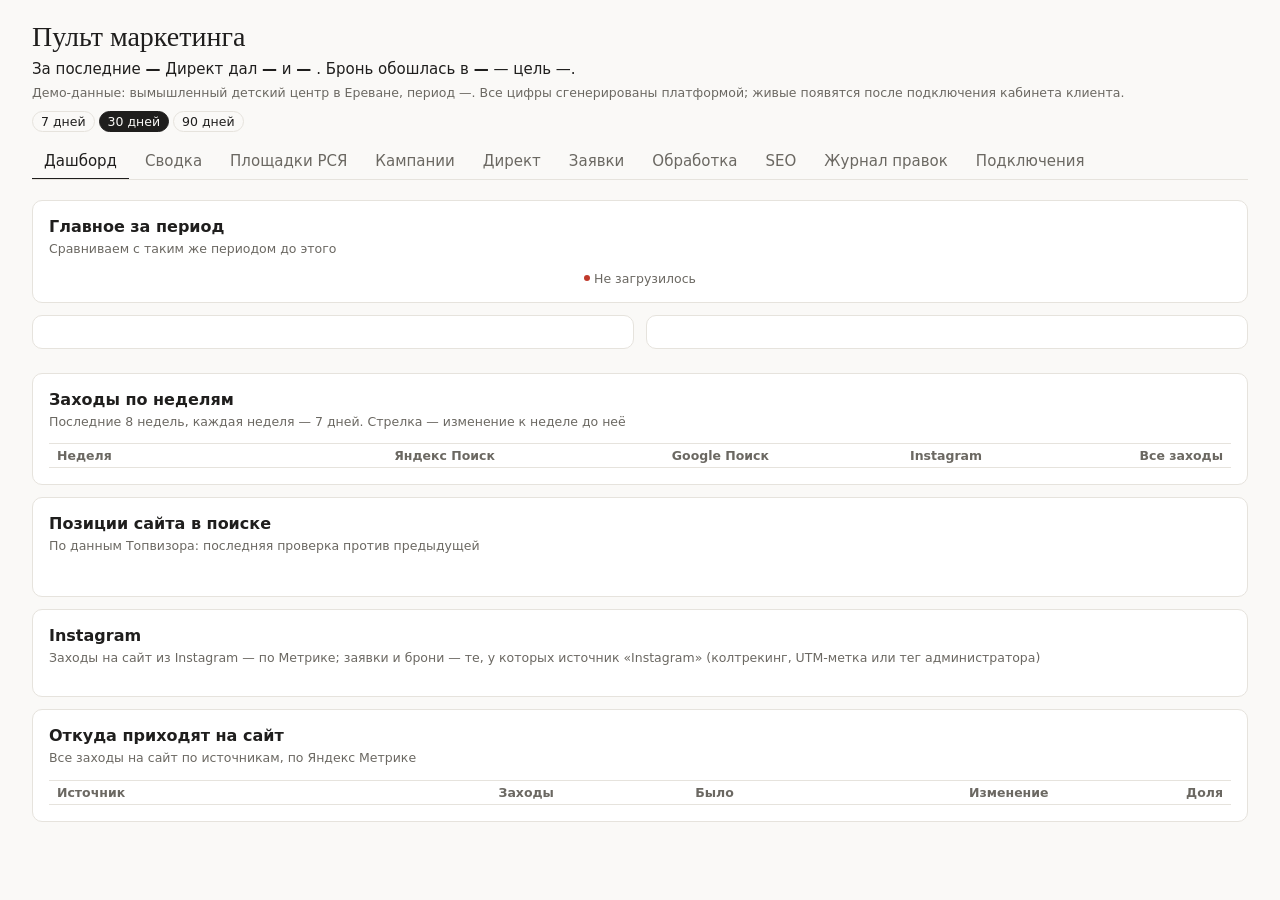
==== commit 7f25f4e6: "Брони в Метрике: карточка на сводке, статусы загрузок, проверка цели - Консоль спрашивает у Метрики " ====
--- a/partyhub/web/static/index.html
+++ b/partyhub/web/static/index.html
@@ -174,6 +174,11 @@
 .ph-hbar-name { overflow: hidden; text-overflow: ellipsis; white-space: nowrap; }
 .ph-hbar-val { font-variant-numeric: tabular-nums; white-space: nowrap; color: var(--color-fg-muted); }
 .ph-hbar-val b { color: var(--color-fg); font-weight: 600; }
+.ph-mc-summary { display: grid; gap: 0.25rem; margin-bottom: var(--cds-gap-sm); font-size: var(--cds-font-size-caption); }
+.ph-mc-summary b { font-variant-numeric: tabular-nums; }
+.ph-mc-verdict { color: var(--color-fg-muted); }
+#mc-box .ph-table td, #mc-box .ph-table th { padding-left: 0.4rem; padding-right: 0.4rem; }
+#mc-box .ph-chip { white-space: normal; border-radius: 0.6rem; }
 .ph-hbar-how { grid-column: 2 / -1; margin-top: -0.35rem; color: var(--color-fg-muted); font-size: 0.75rem; font-variant-numeric: tabular-nums; }
 .ph-track { position: relative; height: 14px; }
 .ph-track i { position: absolute; left: 0; top: 0; bottom: 0; border-radius: 4px; min-width: 2px; }
@@ -429,6 +434,18 @@
       <p class="ph-sub">Серая полоса — заявки, цветная — брони. Источник берётся из колтрекинга, если звонка не было — из UTM-метки, если и её нет — из тега администратора в панели заявок</p>
       <div class="ph-hbars dash-skeleton" id="ch-sources" data-source="sources"></div>
     </div>
+    <div class="ph-card ph-block" id="card-metrika-check">
+      <h2>Сверка с Яндекс Метрикой</h2>
+      <p class="ph-sub">Заявки с сайта и звонки колтрекинга против цели «заявка» в Метрике по тем же источникам. Заявки, вписанные админом вручную, в сверку не входят: Метрика их видеть не может</p>
+      <div id="mc-summary" class="ph-mc-summary"></div>
+      <div class="ph-tablebox" id="mc-box" data-source="metrika_check"></div>
+    </div>
+    <div class="ph-card ph-block" id="card-offline">
+      <h2>Брони в Метрике</h2>
+      <p class="ph-sub">Брони уходят в Метрику офлайн-конверсией каждое утро — по ним Директ учится. Уходят только брони, у заявки которых есть ClientID Метрики или yclid. Статусы обновляются утром и при частом сборе заявок</p>
+      <div id="oc-summary" class="ph-mc-summary"></div>
+      <div class="ph-tablebox" id="oc-box" data-source="offline_conversions"></div>
+    </div>
     <div class="ph-card ph-block" id="card-bookings">
       <h2>Сверка броней</h2>
       <p class="ph-sub">Брони из YCLIENTS по источникам: клиент найден среди заявок по телефону. «Без источника» — записались сами, без обращения с метками</p>
@@ -1776,6 +1793,111 @@
     }));
   }
 
+  // Брони в Метрике: сколько ушло, что ответила Метрика и почему остальные не ушли
+  const OC_STATUS = { PROCESSED: ['принята', 'good'], LINKAGE_FAILURE: ['не сопоставлена', 'bad'], '': ['ждём ответа', ''] };
+  function drawOffline(rows) {
+    const box = document.getElementById('oc-box');
+    const sumBox = document.getElementById('oc-summary');
+    const m = rowsOf('offline_conversions_meta')[0] || {};
+    const line = (...parts) => { const d = el('div'); d.append(...parts); return d; };
+    const note = (t) => el('span', 'ph-mc-verdict', t);
+    const lines = [];
+    if (!m.enabled) lines.push(line('Отправка броней выключена (offline_conversions.enabled в правилах).'));
+    else if (!m.configured) lines.push(line('Не подключена Метрика: нужны токен и счётчик во вкладке «Подключения».'));
+    if (m.goal_checked) {
+      const chip = el('span', 'ph-chip', m.goal_found ? 'есть' : 'нет');
+      chip.dataset.tone = m.goal_found ? 'good' : 'bad';
+      lines.push(line(`Цель «${m.target}» в счётчике ${m.goal_counter}: `, chip,
+        note(m.goal_found ? ` — ${m.goal_name}` : ` — создайте цель «JavaScript-событие» с идентификатором ${m.target}, иначе Метрика брони не засчитает`)));
+    } else if (m.configured) {
+      lines.push(line(`Цель «${m.target}»: `, note('проверится в утреннем цикле')));
+    }
+    const b = int(m.bookings);
+    if (num(m.bookings) > 0) {
+      const sent = el('b', '', `${int(m.sent)} из ${b}`);
+      const parts = [];
+      if (num(m.processed)) parts.push(`принято ${int(m.processed)}`);
+      if (num(m.in_progress)) parts.push(`ждём ответа ${int(m.in_progress)}`);
+      if (num(m.failed)) parts.push(`не сопоставлено ${int(m.failed)}`);
+      lines.push(line('Броней за период ушло в Метрику: ', sent, note(parts.length ? ' — ' + parts.join(', ') : '')));
+      if (num(m.waiting)) lines.push(line('Ждут отправки: ', el('b', '', int(m.waiting)), note(' — уйдут утром')));
+      if (num(m.no_id)) lines.push(line('Без ClientID и yclid, отправить нельзя: ', el('b', '', int(m.no_id)),
+        note(` (из Директа ${int(m.no_id_direct)}). ${m.no_id_by_source || ''}`)));
+      if (num(m.too_old)) lines.push(line(`Последнее обращение старше ${int(m.max_age_days)} дней: `, el('b', '', int(m.too_old)),
+        note(' — Метрика всё равно не привяжет')));
+    } else if (m.enabled) {
+      lines.push(line('Броней за период нет.'));
+    }
+    sumBox.replaceChildren(...lines);
+    if (!rows.length) { box.replaceChildren(el('p', 'ph-empty', 'Загрузок в Метрику ещё не было')); return; }
+    const table = el('table', 'ph-table');
+    const head = el('tr');
+    for (const [h, cls] of [['Загрузка', 'ph-wide'], ['Когда', ''], ['Броней', ''], ['По чему', 'ph-wide'], ['Ответ Метрики', '']]) head.append(el('th', cls, h));
+    const thead = el('thead'); thead.append(head);
+    const tbody = el('tbody');
+    for (const r of rows) {
+      const [label, t] = OC_STATUS[r.status] || ['в обработке', ''];
+      const chip = el('span', 'ph-chip', label);
+      if (t) chip.dataset.tone = t;
+      const st = el('td'); st.append(chip);
+      const at = String(r.uploaded_at || '');
+      const tr = el('tr');
+      if (r.status === 'LINKAGE_FAILURE') tr.dataset.tone = 'warn';
+      tr.append(el('td', 'ph-wide', r.upload_id || '—'), el('td', '', `${at.slice(8, 10)}.${at.slice(5, 7)} ${at.slice(11, 16)}`),
+        el('td', '', int(r.rows)), el('td', 'ph-wide', r.id_type === 'YCLID' ? 'yclid' : 'ClientID'), st);
+      tbody.append(tr);
+    }
+    table.append(thead, tbody);
+    box.replaceChildren(table);
+  }
+
+  // Сверка с Метрикой: строка на источник, вывод и подсказка, что делать при расхождении
+  const MC_TONE = { ok: 'good', metrika_more: 'bad', console_more: 'warn', no_data: '' };
+  const MC_LABEL = { ok: 'сходится', metrika_more: 'теряем заявки?', console_more: 'у нас больше', no_data: 'нет данных' };
+  function drawMetrikaCheck(rows) {
+    const box = document.getElementById('mc-box');
+    const sumBox = document.getElementById('mc-summary');
+    const meta = rowsOf('metrika_check_meta')[0] || {};
+    const lines = [];
+    if (!meta.goal_set) lines.push(el('div', '', 'Не выбрана основная цель «заявка» в карточке Метрики во вкладке «Подключения» — сверять не с чем.'));
+    else if (!meta.has_data) lines.push(el('div', '', 'Метрика ещё не собрала визиты по источникам за этот период — данные появятся после утреннего сбора.'));
+    else {
+      const t = el('div');
+      const chip = el('span', 'ph-chip', meta.total_ok ? 'сходится' : 'есть расхождение');
+      chip.dataset.tone = meta.total_ok ? 'good' : 'warn';
+      t.append('Всего: ', el('b', '', `${int(meta.leads_online)} заявок в консоли`), ' и ', el('b', '', `${int(meta.metrika_goals)} целей в Метрике`), ' — ', chip);
+      lines.push(t);
+    }
+    if (num(meta.leads_online) > 0) {
+      const c = el('div');
+      c.append('С ClientID Метрики: ', el('b', '', `${int(meta.with_client_id)} из ${int(meta.leads_online)} (${pct(meta.client_id_share)})`),
+        el('span', 'ph-mc-verdict', ' — по ним брони уходят в Метрику и Директ. Чем ближе к 100%, тем точнее Директ учится на бронях'));
+      lines.push(c);
+    }
+    sumBox.replaceChildren(...lines);
+    if (!rows.length) { box.replaceChildren(el('p', 'ph-empty', 'Нет заявок с сайта и колтрекинга за период')); return; }
+    const table = el('table', 'ph-table');
+    const head = el('tr');
+    for (const [h, cls] of [['Источник', ''], ['В консоли', ''], ['В Метрике', ''], ['Визитов', 'ph-wide'], ['Разница', 'ph-wide'], ['Вывод', '']]) head.append(el('th', cls, h));
+    const thead = el('thead'); thead.append(head);
+    const tbody = el('tbody');
+    for (const r of rows) {
+      const tr = el('tr');
+      if (r.status === 'metrika_more') tr.dataset.tone = 'warn';
+      const chip = el('span', 'ph-chip', MC_LABEL[r.status] || r.status);
+      if (MC_TONE[r.status]) chip.dataset.tone = MC_TONE[r.status];
+      const verdict = el('td');
+      verdict.append(chip);
+      if (r.status !== 'ok') verdict.append(el('div', 'ph-mc-verdict', r.verdict));
+      const d = num(r.diff);
+      tr.append(el('td', '', r.source), el('td', '', int(r.leads)), el('td', '', int(r.metrika_goals)), el('td', 'ph-wide', int(r.metrika_visits)),
+        el('td', 'ph-wide', d > 0 ? '+' + int(d) : int(d)), verdict);
+      tbody.append(tr);
+    }
+    table.append(thead, tbody);
+    box.replaceChildren(table);
+  }
+
   function drawShares(box, data) {
     if (!data.length) { box.replaceChildren(el('p', 'ph-empty', 'Нет кампаний за период')); return; }
     const max = Math.max(d3.max(data, (d) => num(d.cost_share) || 0), d3.max(data, (d) => num(d.bookings_share) || 0)) || 1;
@@ -2628,6 +2750,8 @@
         [{ key: 'leads', name: 'Заявки', color: dash.colors[0] }, { key: 'bookings', name: 'Брони', color: dash.colors[1] }],
         { fmt: int, tick: (t) => nf.format(t), label: 'Заявки и брони по дням' }));
       withData(document.getElementById('ch-sources'), 'sources', (rows) => drawSources(document.getElementById('ch-sources'), rows));
+      withData(document.getElementById('mc-box'), 'metrika_check', drawMetrikaCheck);
+      withData(document.getElementById('oc-box'), 'offline_conversions', drawOffline);
       tableFrom('t-bookings', 'booking_sources');
       const none = document.getElementById('e-bookings-none');
       if (none) none.hidden = rowsOf('booking_sources').length > 0;
